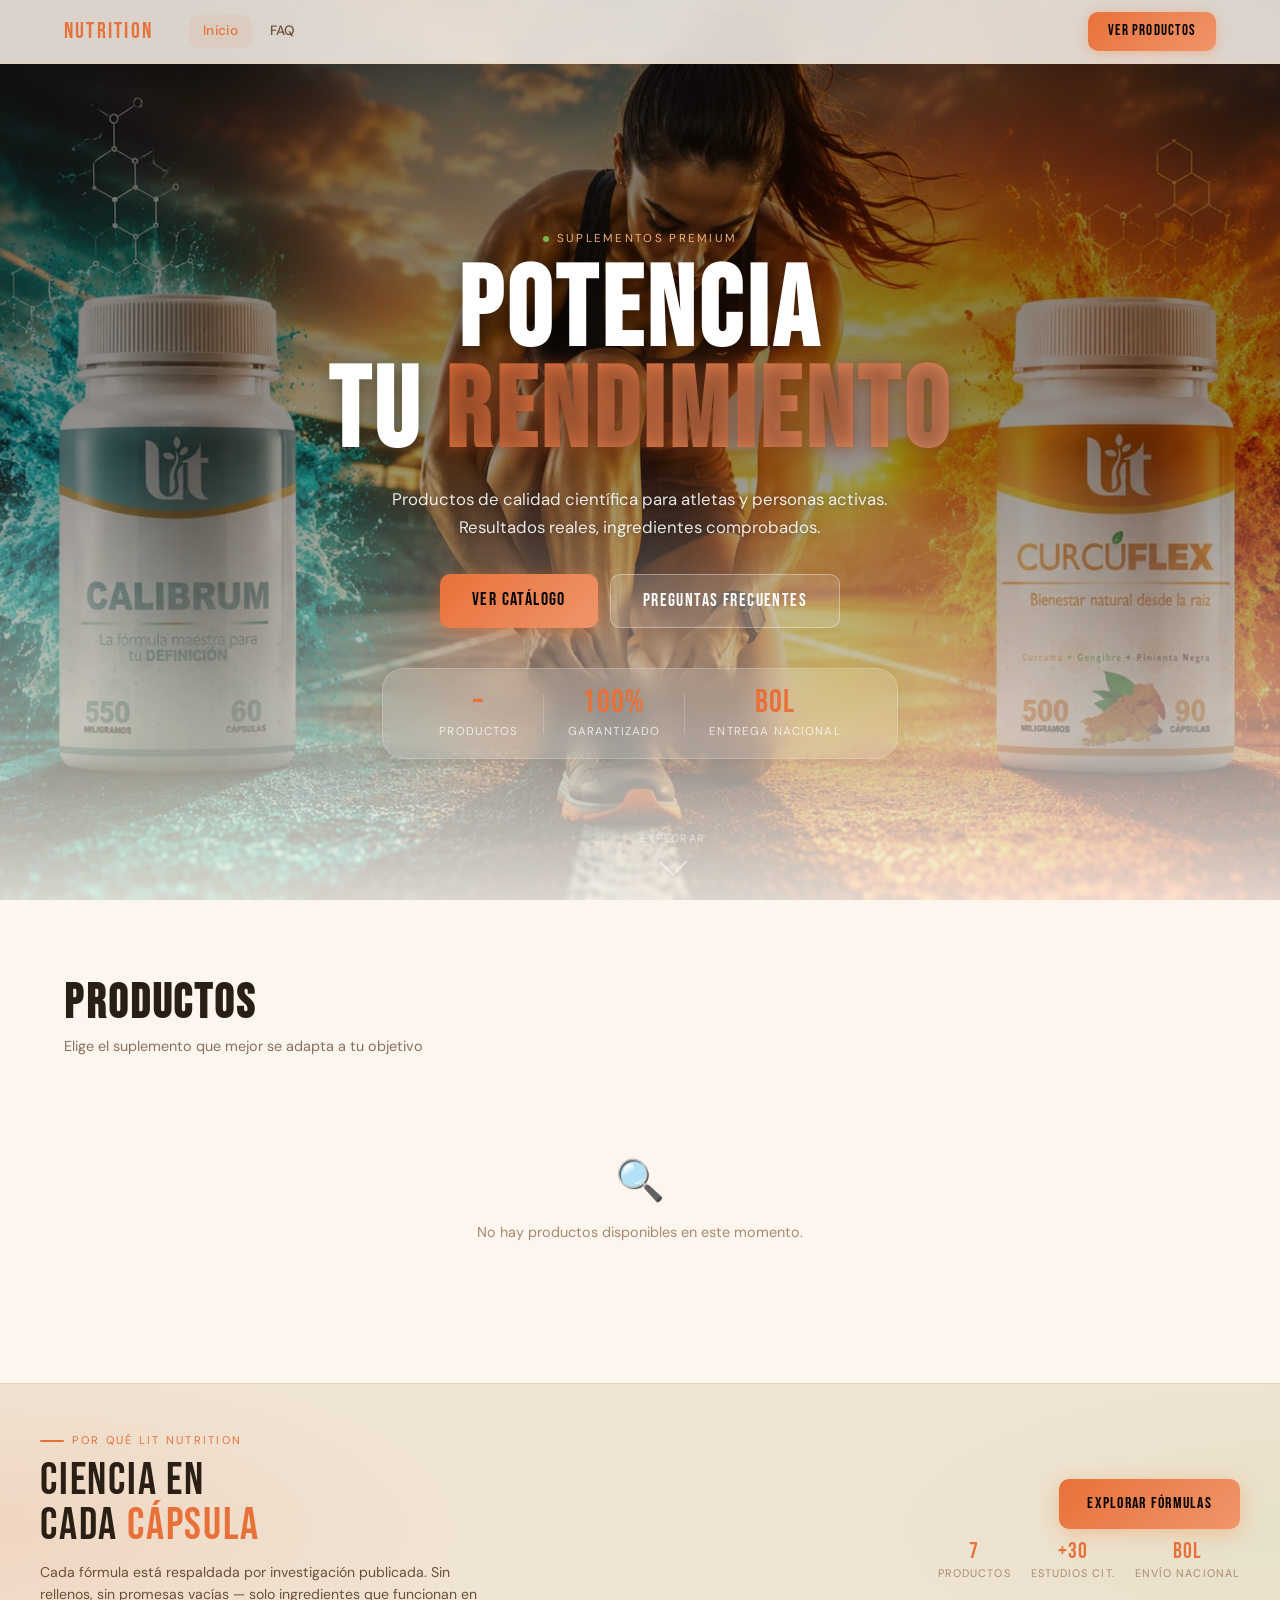
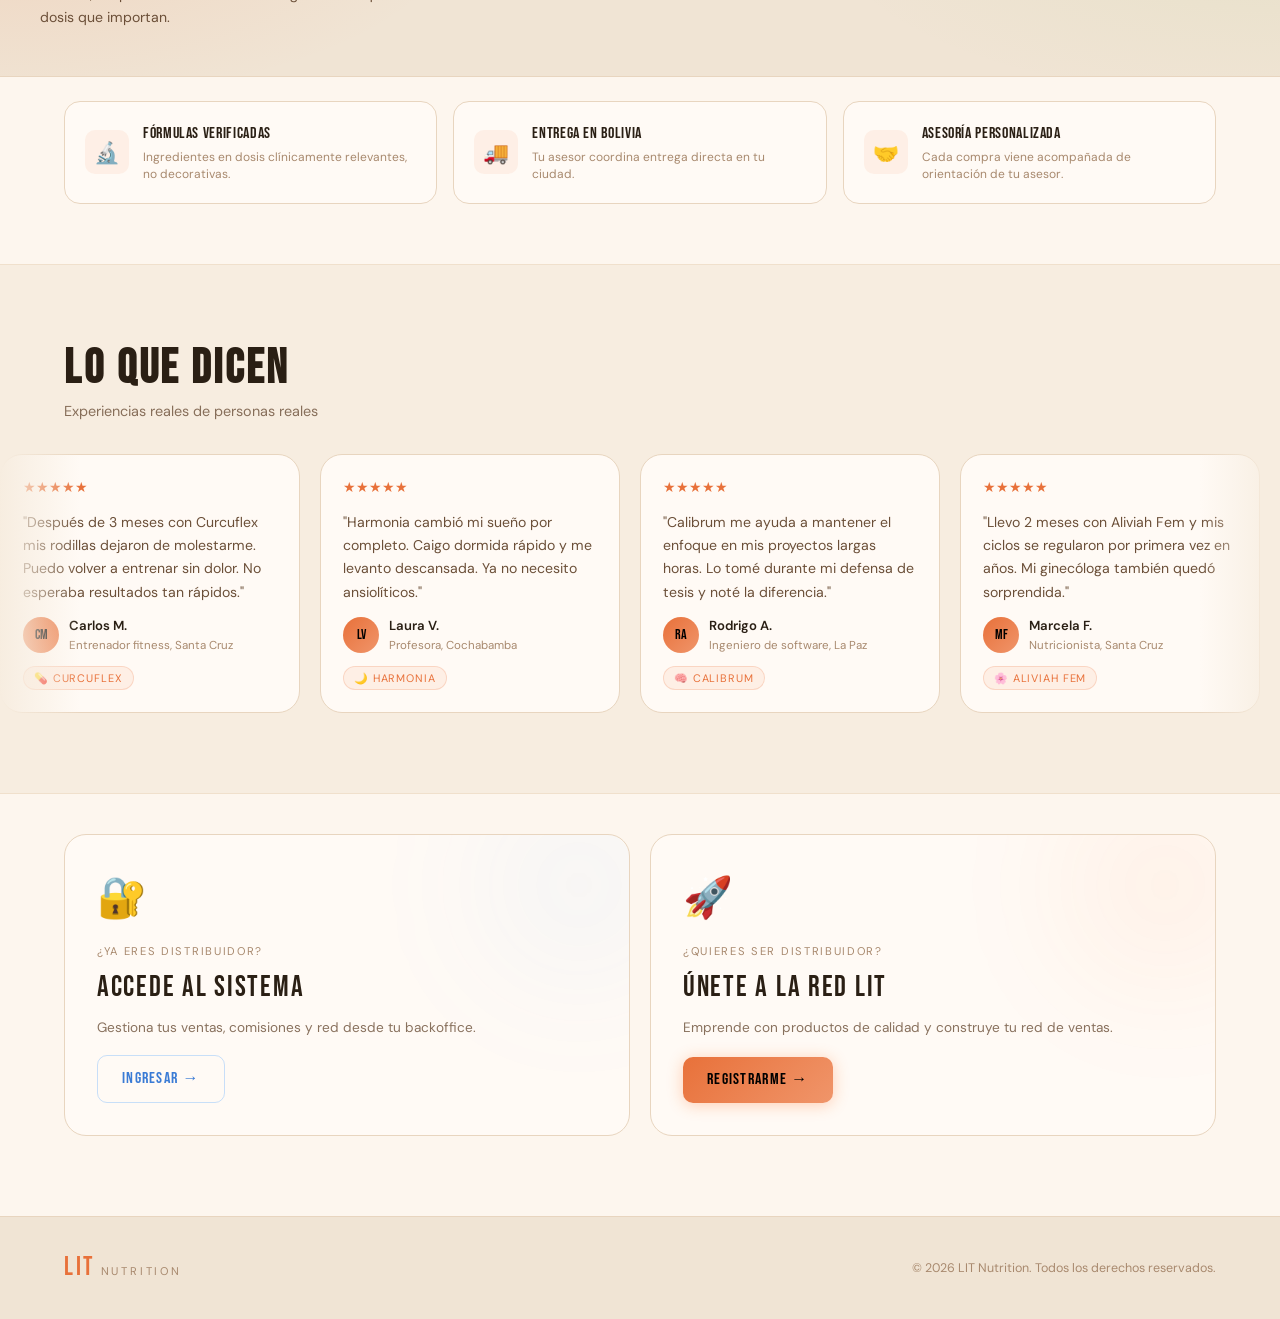
==== index.html @ a7db1b4f "update admin" ====
<!DOCTYPE html>
<html lang="es">
<head>
  <meta charset="UTF-8">
  <meta name="viewport" content="width=device-width, initial-scale=1.0">
  <meta name="description" content="Descubre los productos LIT Nutrition. Suplementos de alta calidad para potenciar tu rendimiento.">
  <title>LIT Nutrition: Tienda</title>
  <link rel="preconnect" href="https://fonts.googleapis.com">
  <link rel="preconnect" href="https://fonts.gstatic.com" crossorigin>
  <link href="https://fonts.googleapis.com/css2?family=Bebas+Neue&family=DM+Sans:wght@300;400;500;600;700&display=swap" rel="stylesheet">
  <link rel="stylesheet" href="css/style.css">
</head>
<body>

  <!-- ── Loader ── -->
  <div id="app-loader" class="app-loader">
    <div class="loader-logo">LIT</div>
    <div class="loader-bar"><div class="loader-fill"></div></div>
  </div>

  <!-- ── Header ── -->
  <header class="site-header" id="site-header">
    <div class="header-inner">

      <div class="header-brand">
        <img src="https://plan-5y4.pages.dev/public/icon/image/logo.png"
             alt="Nutrition" class="header-logo"
             onerror="this.style.display='none'">
        <span class="header-brand-name">NUTRITION</span>
      </div>

      <!-- Nav inter-página -->
      <nav class="header-nav" aria-label="Navegación principal">
        <a href="#" class="header-nav-link active" id="nav-inicio" data-view="home">Inicio</a>
        <a href="#" class="header-nav-link" id="nav-faq" data-view="faq">FAQ</a>
      </nav>

      <div class="seller-pill" id="seller-pill" style="display:none;">
        <span class="seller-pill-dot"></span>
        <span id="seller-pill-name">–</span>
        <span class="seller-pill-tag">tu asesor</span>
      </div>

      <a href="#catalogo" class="header-cta" id="header-cta">Ver productos</a>
    </div>
  </header>

  <!-- ══════════════════════════════════════
       HERO
       ══════════════════════════════════════ -->
  <section class="hero" id="hero">
    <div class="hero-bg">
      <div class="hero-glow hero-glow-1"></div>
      <div class="hero-glow hero-glow-2"></div>
      <div class="hero-grid"></div>
    </div>
    <div class="hero-inner">
      <div class="hero-copy">
        <div class="hero-eyebrow">
          <span class="eyebrow-dot"></span>
          Suplementos Premium
        </div>
        <h1 class="hero-title">
          POTENCIA<br>
          TU <span class="gradient-text">RENDIMIENTO</span>
        </h1>
        <p class="hero-sub">
          Productos de calidad científica para atletas y personas activas.
          Resultados reales, ingredientes comprobados.
        </p>
        <div class="hero-actions">
          <a href="#catalogo" class="btn-hero-primary">Ver catálogo</a>
          <a href="#" class="btn-hero-secondary" id="hero-faq-link" data-view="faq">Preguntas frecuentes</a>
        </div>
      </div>

      <div class="hero-stats">
        <div class="hero-stat">
          <div class="hero-stat-val" id="stat-products">–</div>
          <div class="hero-stat-label">Productos</div>
        </div>
        <div class="hero-stat-divider"></div>
        <div class="hero-stat">
          <div class="hero-stat-val">100%</div>
          <div class="hero-stat-label">Garantizado</div>
        </div>
        <div class="hero-stat-divider"></div>
        <div class="hero-stat">
          <div class="hero-stat-val">BOL</div>
          <div class="hero-stat-label">Entrega nacional</div>
        </div>
      </div>
    </div>

    <div class="hero-scroll-hint">
      <span>Explorar</span>
      <div class="scroll-arrow"></div>
    </div>
  </section>

  <!-- ══════════════════════════════════════
       CATÁLOGO
       ══════════════════════════════════════ -->
  <section class="catalog-section" id="catalogo">
    <div class="section-inner">
      <div class="section-header">
        <div>
          <h2 class="section-title">Productos</h2>
          <p class="section-sub">Elige el suplemento que mejor se adapta a tu objetivo</p>
        </div>
      </div>
      <div id="products-carousel-wrap">
        <!-- Skeleton mientras carga -->
        <div style="display:flex;gap:20px;overflow:hidden;">
          <div class="skeleton-card"></div>
          <div class="skeleton-card"></div>
          <div class="skeleton-card"></div>
        </div>
      </div>
    </div>
  </section>

  <!-- ══════════════════════════════════════
       BANNER PUBLICITARIO PRINCIPAL
       ══════════════════════════════════════ -->
  <section class="ad-banner-section">
    <div class="ad-banner-full">
      <div class="ad-banner-full-glow"></div>
      <div class="ad-banner-full-inner">
        <div class="ad-banner-copy">
          <div class="ad-banner-eyebrow">Por qué LIT Nutrition</div>
          <div class="ad-banner-headline">
            CIENCIA EN<br>
            CADA <span class="hl-accent">CÁPSULA</span>
          </div>
          <p class="ad-banner-sub">
            Cada fórmula está respaldada por investigación publicada.
            Sin rellenos, sin promesas vacías — solo ingredientes que funcionan
            en dosis que importan.
          </p>
        </div>
        <div class="ad-banner-cta">
          <a href="#catalogo" class="ad-banner-btn-primary">Explorar fórmulas</a>
          <div class="ad-banner-stats">
            <div class="ad-banner-stat">
              <div class="ad-banner-stat-val">7</div>
              <div class="ad-banner-stat-label">Productos</div>
            </div>
            <div class="ad-banner-stat">
              <div class="ad-banner-stat-val">+30</div>
              <div class="ad-banner-stat-label">Estudios cit.</div>
            </div>
            <div class="ad-banner-stat">
              <div class="ad-banner-stat-val">BOL</div>
              <div class="ad-banner-stat-label">Envío nacional</div>
            </div>
          </div>
        </div>
      </div>
    </div>

    <!-- Mini banners de diferenciadores -->
    <div class="ad-mini-banners">
      <div class="ad-mini-banner">
        <div class="ad-mini-banner-icon">🔬</div>
        <div>
          <div class="ad-mini-banner-title">Fórmulas verificadas</div>
          <div class="ad-mini-banner-desc">Ingredientes en dosis clínicamente relevantes, no decorativas.</div>
        </div>
      </div>
      <div class="ad-mini-banner">
        <div class="ad-mini-banner-icon">🚚</div>
        <div>
          <div class="ad-mini-banner-title">Entrega en Bolivia</div>
          <div class="ad-mini-banner-desc">Tu asesor coordina entrega directa en tu ciudad.</div>
        </div>
      </div>
      <div class="ad-mini-banner">
        <div class="ad-mini-banner-icon">🤝</div>
        <div>
          <div class="ad-mini-banner-title">Asesoría personalizada</div>
          <div class="ad-mini-banner-desc">Cada compra viene acompañada de orientación de tu asesor.</div>
        </div>
      </div>
    </div>
  </section>

  <!-- ══════════════════════════════════════
       TESTIMONIOS
       ══════════════════════════════════════ -->
  <section class="testimonials-section">
    <div class="section-inner">
      <div class="section-header">
        <div>
          <h2 class="section-title">Lo que dicen</h2>
          <p class="section-sub">Experiencias reales de personas reales</p>
        </div>
      </div>
    </div>

    <div class="testimonials-track-wrap">
      <!-- Doble el contenido para el loop infinito CSS -->
      <div class="testimonials-track" id="testimonials-track">

        <!-- Set 1 -->
        <div class="testimonial-card">
          <div class="testimonial-stars">★★★★★</div>
          <p class="testimonial-text">"Después de 3 meses con Curcuflex mis rodillas dejaron de molestarme. Puedo volver a entrenar sin dolor. No esperaba resultados tan rápidos."</p>
          <div class="testimonial-author">
            <div class="testimonial-avatar">CM</div>
            <div>
              <div class="testimonial-name">Carlos M.</div>
              <div class="testimonial-role">Entrenador fitness, Santa Cruz</div>
            </div>
          </div>
          <div class="testimonial-product-tag">💊 Curcuflex</div>
        </div>

        <div class="testimonial-card">
          <div class="testimonial-stars">★★★★★</div>
          <p class="testimonial-text">"Harmonia cambió mi sueño por completo. Caigo dormida rápido y me levanto descansada. Ya no necesito ansiolíticos."</p>
          <div class="testimonial-author">
            <div class="testimonial-avatar">LV</div>
            <div>
              <div class="testimonial-name">Laura V.</div>
              <div class="testimonial-role">Profesora, Cochabamba</div>
            </div>
          </div>
          <div class="testimonial-product-tag">🌙 Harmonia</div>
        </div>

        <div class="testimonial-card">
          <div class="testimonial-stars">★★★★★</div>
          <p class="testimonial-text">"Calibrum me ayuda a mantener el enfoque en mis proyectos largas horas. Lo tomé durante mi defensa de tesis y noté la diferencia."</p>
          <div class="testimonial-author">
            <div class="testimonial-avatar">RA</div>
            <div>
              <div class="testimonial-name">Rodrigo A.</div>
              <div class="testimonial-role">Ingeniero de software, La Paz</div>
            </div>
          </div>
          <div class="testimonial-product-tag">🧠 Calibrum</div>
        </div>

        <div class="testimonial-card">
          <div class="testimonial-stars">★★★★★</div>
          <p class="testimonial-text">"Llevo 2 meses con Aliviah Fem y mis ciclos se regularon por primera vez en años. Mi ginecóloga también quedó sorprendida."</p>
          <div class="testimonial-author">
            <div class="testimonial-avatar">MF</div>
            <div>
              <div class="testimonial-name">Marcela F.</div>
              <div class="testimonial-role">Nutricionista, Santa Cruz</div>
            </div>
          </div>
          <div class="testimonial-product-tag">🌸 Aliviah Fem</div>
        </div>

        <div class="testimonial-card">
          <div class="testimonial-stars">★★★★★</div>
          <p class="testimonial-text">"Osteofort me lo recomendó mi traumatólogo como complemento. Mis densitometrías mejoraron después del primer ciclo anual."</p>
          <div class="testimonial-author">
            <div class="testimonial-avatar">PG</div>
            <div>
              <div class="testimonial-name">Patricia G.</div>
              <div class="testimonial-role">Administradora, Oruro</div>
            </div>
          </div>
          <div class="testimonial-product-tag">🦴 Osteofort</div>
        </div>

        <div class="testimonial-card">
          <div class="testimonial-stars">★★★★★</div>
          <p class="testimonial-text">"Colagen Premium en polvo con el desayuno. Mi piel mejoró visiblemente en 6 semanas. Mi esposo lo notó antes que yo."</p>
          <div class="testimonial-author">
            <div class="testimonial-avatar">SB</div>
            <div>
              <div class="testimonial-name">Sandra B.</div>
              <div class="testimonial-role">Diseñadora, Tarija</div>
            </div>
          </div>
          <div class="testimonial-product-tag">✨ Colagen Premium</div>
        </div>

        <!-- Set 2 — copia exacta para el scroll infinito -->
        <div class="testimonial-card">
          <div class="testimonial-stars">★★★★★</div>
          <p class="testimonial-text">"Después de 3 meses con Curcuflex mis rodillas dejaron de molestarme. Puedo volver a entrenar sin dolor. No esperaba resultados tan rápidos."</p>
          <div class="testimonial-author">
            <div class="testimonial-avatar">CM</div>
            <div>
              <div class="testimonial-name">Carlos M.</div>
              <div class="testimonial-role">Entrenador fitness, Santa Cruz</div>
            </div>
          </div>
          <div class="testimonial-product-tag">💊 Curcuflex</div>
        </div>

        <div class="testimonial-card">
          <div class="testimonial-stars">★★★★★</div>
          <p class="testimonial-text">"Harmonia cambió mi sueño por completo. Caigo dormida rápido y me levanto descansada. Ya no necesito ansiolíticos."</p>
          <div class="testimonial-author">
            <div class="testimonial-avatar">LV</div>
            <div>
              <div class="testimonial-name">Laura V.</div>
              <div class="testimonial-role">Profesora, Cochabamba</div>
            </div>
          </div>
          <div class="testimonial-product-tag">🌙 Harmonia</div>
        </div>

        <div class="testimonial-card">
          <div class="testimonial-stars">★★★★★</div>
          <p class="testimonial-text">"Calibrum me ayuda a mantener el enfoque en mis proyectos largas horas. Lo tomé durante mi defensa de tesis y noté la diferencia."</p>
          <div class="testimonial-author">
            <div class="testimonial-avatar">RA</div>
            <div>
              <div class="testimonial-name">Rodrigo A.</div>
              <div class="testimonial-role">Ingeniero de software, La Paz</div>
            </div>
          </div>
          <div class="testimonial-product-tag">🧠 Calibrum</div>
        </div>

        <div class="testimonial-card">
          <div class="testimonial-stars">★★★★★</div>
          <p class="testimonial-text">"Llevo 2 meses con Aliviah Fem y mis ciclos se regularon por primera vez en años. Mi ginecóloga también quedó sorprendida."</p>
          <div class="testimonial-author">
            <div class="testimonial-avatar">MF</div>
            <div>
              <div class="testimonial-name">Marcela F.</div>
              <div class="testimonial-role">Nutricionista, Santa Cruz</div>
            </div>
          </div>
          <div class="testimonial-product-tag">🌸 Aliviah Fem</div>
        </div>

        <div class="testimonial-card">
          <div class="testimonial-stars">★★★★★</div>
          <p class="testimonial-text">"Osteofort me lo recomendó mi traumatólogo como complemento. Mis densitometrías mejoraron después del primer ciclo anual."</p>
          <div class="testimonial-author">
            <div class="testimonial-avatar">PG</div>
            <div>
              <div class="testimonial-name">Patricia G.</div>
              <div class="testimonial-role">Administradora, Oruro</div>
            </div>
          </div>
          <div class="testimonial-product-tag">🦴 Osteofort</div>
        </div>

        <div class="testimonial-card">
          <div class="testimonial-stars">★★★★★</div>
          <p class="testimonial-text">"Colagen Premium en polvo con el desayuno. Mi piel mejoró visiblemente en 6 semanas. Mi esposo lo notó antes que yo."</p>
          <div class="testimonial-author">
            <div class="testimonial-avatar">SB</div>
            <div>
              <div class="testimonial-name">Sandra B.</div>
              <div class="testimonial-role">Diseñadora, Tarija</div>
            </div>
          </div>
          <div class="testimonial-product-tag">✨ Colagen Premium</div>
        </div>

      </div><!-- /testimonials-track -->
    </div>
  </section>

  <!-- ══════════════════════════════════════
       CTA BANNERS (Login / Registro)
       ══════════════════════════════════════ -->
  <section class="banners-section">
    <div class="section-inner banners-grid">

      <div class="banner-card banner-login">
        <div class="banner-glow"></div>
        <div class="banner-icon">🔐</div>
        <div class="banner-body">
          <div class="banner-label">¿Ya eres distribuidor?</div>
          <div class="banner-title">Accede al sistema</div>
          <p class="banner-desc">Gestiona tus ventas, comisiones y red desde tu backoffice.</p>
        </div>
        <a href="#" target="_blank" rel="noopener"
           class="banner-btn banner-btn-secondary" id="btn-login">
          Ingresar →
        </a>
      </div>

      <div class="banner-card banner-register">
        <div class="banner-glow"></div>
        <div class="banner-icon">🚀</div>
        <div class="banner-body">
          <div class="banner-label">¿Quieres ser distribuidor?</div>
          <div class="banner-title">Únete a la red LIT</div>
          <p class="banner-desc">Emprende con productos de calidad y construye tu red de ventas.</p>
        </div>
        <a href="#" target="_blank" rel="noopener"
           class="banner-btn banner-btn-primary" id="btn-register">
          Registrarme →
        </a>
      </div>

    </div>
  </section>

  <!-- ══════════════════════════════════════
       SECCIÓN FAQ (SPA — oculta por defecto)
       ══════════════════════════════════════ -->
  <div id="view-faq" style="display:none;">

    <!-- Hero FAQ -->
    <section class="faq-hero">
      <div class="faq-hero-inner">
        <div class="faq-hero-eyebrow">
          <span class="eyebrow-dot"></span>
          Centro de ayuda
        </div>
        <h1 class="faq-hero-title">PREGUNTAS<br><span class="gradient-text">FRECUENTES</span></h1>
        <p class="faq-hero-sub">
          Todo lo que necesitas saber sobre nuestros productos, cómo hacer tu pedido
          y cómo unirte a la red de distribuidores LIT Nutrition.
        </p>
        <div class="faq-search-wrap">
          <div class="faq-search-icon">
            <svg width="18" height="18" viewBox="0 0 24 24" fill="none" stroke="currentColor" stroke-width="2">
              <circle cx="11" cy="11" r="8"/><line x1="21" y1="21" x2="16.65" y2="16.65"/>
            </svg>
          </div>
          <input type="search" id="faq-search" placeholder="Buscar pregunta..."
            autocomplete="off" aria-label="Buscar en las preguntas frecuentes">
        </div>
      </div>
    </section>

    <!-- Lista FAQ -->
    <section class="faq-section">
      <div class="faq-inner">
        <div id="faq-list">
          <div class="faq-item-skeleton"><div class="faq-skel-line" style="width:72%;height:13px;"></div></div>
          <div class="faq-item-skeleton"><div class="faq-skel-line" style="width:85%;height:13px;"></div></div>
          <div class="faq-item-skeleton"><div class="faq-skel-line" style="width:60%;height:13px;"></div></div>
          <div class="faq-item-skeleton"><div class="faq-skel-line" style="width:78%;height:13px;"></div></div>
        </div>
      </div>
    </section>

    <!-- CTA contacto -->
    <section class="faq-contact-section">
      <div class="faq-contact-inner">
        <div class="faq-contact-title">¿No encontraste tu respuesta?</div>
        <p class="faq-contact-sub" id="faq-contact-sub">
          Escríbenos directamente y con gusto te ayudamos a resolver cualquier duda.
        </p>
        <a href="#" class="faq-contact-wa" id="faq-wa-btn" target="_blank" rel="noopener">
          <svg width="18" height="18" viewBox="0 0 24 24" fill="currentColor">
            <path d="M17.472 14.382c-.297-.149-1.758-.867-2.03-.967-.273-.099-.471-.148-.67.15-.197.297-.767.966-.94 1.164-.173.199-.347.223-.644.075-.297-.15-1.255-.463-2.39-1.475-.883-.788-1.48-1.761-1.653-2.059-.173-.297-.018-.458.13-.606.134-.133.298-.347.446-.52.149-.174.198-.298.298-.497.099-.198.05-.371-.025-.52-.075-.149-.669-1.612-.916-2.207-.242-.579-.487-.5-.669-.51-.173-.008-.371-.01-.57-.01-.198 0-.52.074-.792.372-.272.297-1.04 1.016-1.04 2.479 0 1.462 1.065 2.875 1.213 3.074.149.198 2.096 3.2 5.077 4.487.709.306 1.262.489 1.694.625.712.227 1.36.195 1.871.118.571-.085 1.758-.719 2.006-1.413.248-.694.248-1.289.173-1.413-.074-.124-.272-.198-.57-.347m-5.421 7.403h-.004a9.87 9.87 0 01-5.031-1.378l-.361-.214-3.741.982.998-3.648-.235-.374a9.86 9.86 0 01-1.51-5.26c.001-5.45 4.436-9.884 9.888-9.884 2.64 0 5.122 1.03 6.988 2.898a9.825 9.825 0 012.893 6.994c-.003 5.45-4.437 9.884-9.885 9.884m8.413-18.297A11.815 11.815 0 0012.05 0C5.495 0 .16 5.335.157 11.892c0 2.096.547 4.142 1.588 5.945L.057 24l6.305-1.654a11.882 11.882 0 005.683 1.448h.005c6.554 0 11.89-5.335 11.893-11.893a11.821 11.821 0 00-3.48-8.413z"/>
          </svg>
          Consultar por WhatsApp
        </a>

        <!-- Seller card (si hay invite) -->
        <div class="seller-card" id="seller-card" style="display:none;">
          <div class="seller-avatar" id="seller-avatar">?</div>
          <div class="seller-info">
            <div class="seller-label">Tu asesor LIT</div>
            <div class="seller-name" id="seller-name">–</div>
            <div class="seller-code" id="seller-code">–</div>
          </div>
          <a class="seller-wa-btn" id="seller-wa-btn" href="#" target="_blank" rel="noopener">
            <svg width="16" height="16" viewBox="0 0 24 24" fill="currentColor">
              <path d="M17.472 14.382c-.297-.149-1.758-.867-2.03-.967-.273-.099-.471-.148-.67.15-.197.297-.767.966-.94 1.164-.173.199-.347.223-.644.075-.297-.15-1.255-.463-2.39-1.475-.883-.788-1.48-1.761-1.653-2.059-.173-.297-.018-.458.13-.606.134-.133.298-.347.446-.52.149-.174.198-.298.298-.497.099-.198.05-.371-.025-.52-.075-.149-.669-1.612-.916-2.207-.242-.579-.487-.5-.669-.51-.173-.008-.371-.01-.57-.01-.198 0-.52.074-.792.372-.272.297-1.04 1.016-1.04 2.479 0 1.462 1.065 2.875 1.213 3.074.149.198 2.096 3.2 5.077 4.487.709.306 1.262.489 1.694.625.712.227 1.36.195 1.871.118.571-.085 1.758-.719 2.006-1.413.248-.694.248-1.289.173-1.413-.074-.124-.272-.198-.57-.347m-5.421 7.403h-.004a9.87 9.87 0 01-5.031-1.378l-.361-.214-3.741.982.998-3.648-.235-.374a9.86 9.86 0 01-1.51-5.26c.001-5.45 4.436-9.884 9.888-9.884 2.64 0 5.122 1.03 6.988 2.898a9.825 9.825 0 012.893 6.994c-.003 5.45-4.437 9.884-9.885 9.884m8.413-18.297A11.815 11.815 0 0012.05 0C5.495 0 .16 5.335.157 11.892c0 2.096.547 4.142 1.588 5.945L.057 24l6.305-1.654a11.882 11.882 0 005.683 1.448h.005c6.554 0 11.89-5.335 11.893-11.893a11.821 11.821 0 00-3.48-8.413z"/>
            </svg>
            Contactar
          </a>
        </div>

        <p class="faq-no-seller-note" id="faq-no-seller-note" style="display:none;">
          No tienes un asesor asignado. Puedes ver el catálogo
          <a href="#" id="faq-back-catalog" style="color:var(--accent);">desde aquí</a>.
        </p>
      </div>
    </section>

  </div><!-- /#view-faq -->

  <!-- ══════════════════════════════════════
       FOOTER
       ══════════════════════════════════════ -->
  <footer class="site-footer">
    <div class="footer-inner">
      <div class="footer-brand">
        <span class="footer-logo">LIT</span>
        <span class="footer-brand-sub">NUTRITION</span>
      </div>
      <p class="footer-copy">© 2026 LIT Nutrition. Todos los derechos reservados.</p>
      <div class="footer-seller" id="footer-seller" style="display:none;">
        Tienda de <strong id="footer-seller-name">–</strong>
        · <span id="footer-seller-code" style="color:var(--accent);">–</span>
      </div>
    </div>
  </footer>

  <!-- ══════════════════════════════════════
       OVERLAY: Página de detalle (SPA)
       ══════════════════════════════════════ -->
  <div class="product-page" id="product-page">
    <div class="product-page-inner" id="product-page-content">
      <!-- Inyectado por product-page.js -->
    </div>
  </div>

  <!-- ══════════════════════════════════════
       MODAL DE COMPRA
       ══════════════════════════════════════ -->
  <div class="modal-overlay" id="buy-modal">
    <div class="modal-box">
      <button class="modal-close" id="buy-modal-close">✕</button>
      <div id="buy-modal-content"></div>
    </div>
  </div>

  <script type="module" src="js/main.js"></script>
  <!-- faq.html redirige aquí; este archivo ya no es necesario como página separada -->
</body>
</html>
---- css/style.css ----
/* LIT Nutrition — Landing Page
   css/style.css
*/

@import url('https://fonts.googleapis.com/css2?family=Bebas+Neue&family=DM+Sans:wght@300;400;500;600;700&display=swap');

/* ── Variables ─────────────────────────────────────────────────────────── */
:root {
  --bg:           #fdf6ee;
  --bg-2:         #f7ede0;
  --bg-3:         #f0e4d4;
  --bg-card:      #fffaf5;
  --bg-hover:     #fdeede;

  --border:       #e8d5bf;
  --border-lite:  #f0e0cc;

  --accent:       #e8713a;
  --accent-dim:   #c95e28;
  --accent-glow:  rgba(232,113,58,0.22);
  --accent-sub:   rgba(232,113,58,0.08);
  --lime:         #7ab648;
  --lime-sub:     rgba(122,182,72,0.10);
  --red:          #d94f4f;
  --blue:         #3a7bd5;

  --text:         #2a1f14;
  --text-2:       #6b4f38;
  --text-3:       #a8896e;

  --font-display: 'Bebas Neue', sans-serif;
  --font-body:    'DM Sans', sans-serif;

  --radius:       10px;
  --radius-lg:    16px;
  --radius-xl:    22px;
  --shadow:       0 8px 40px rgba(100,60,20,0.12);
  --shadow-card:  0 4px 24px rgba(100,60,20,0.08);

  --grad-accent:  linear-gradient(135deg, #e8713a 0%, #f0956a 100%);
  --grad-lime:    linear-gradient(135deg, #7ab648 0%, #5f9932 100%);
  --max-w:        1200px;
  --header-h:     64px;
}

/* ── Reset ─────────────────────────────────────────────────────────────── */
*, *::before, *::after { box-sizing: border-box; margin: 0; padding: 0; }
html { scroll-behavior: smooth; font-size: 16px; }
body {
  font-family: var(--font-body);
  background: var(--bg);
  color: var(--text);
  line-height: 1.5;
  -webkit-font-smoothing: antialiased;
  overflow-x: hidden;
}
a { color: inherit; text-decoration: none; }
img { display: block; max-width: 100%; }

/* ── App Loader ─────────────────────────────────────────────────────────── */
.app-loader {
  position: fixed;
  inset: 0;
  background: var(--bg-3);
  display: flex;
  flex-direction: column;
  align-items: center;
  justify-content: center;
  gap: 24px;
  z-index: 9999;
  transition: opacity 0.4s, visibility 0.4s;
}
.app-loader.hidden { opacity: 0; visibility: hidden; }
.loader-logo {
  font-family: var(--font-display);
  font-size: 4rem;
  letter-spacing: 0.2em;
  color: var(--accent);
}
.loader-bar {
  width: 160px;
  height: 3px;
  background: var(--border);
  border-radius: 2px;
  overflow: hidden;
}
.loader-fill {
  height: 100%;
  background: var(--grad-accent);
  border-radius: 2px;
  animation: loaderProgress 1.2s ease forwards;
}
@keyframes loaderProgress {
  from { width: 0; }
  to   { width: 100%; }
}

/* ── Header ─────────────────────────────────────────────────────────────── */
.site-header {
  position: fixed;
  top: 0; left: 0; right: 0;
  z-index: 100;
  height: var(--header-h);
  background: rgba(253,246,238,0.85);
  border-bottom: 1px solid var(--border);
  backdrop-filter: blur(16px);
  -webkit-backdrop-filter: blur(16px);
  transition: background 0.3s;
}
.site-header.scrolled {
  background: rgba(253,246,238,0.97);
}
.header-inner {
  max-width: var(--max-w);
  margin: 0 auto;
  padding: 0 24px;
  height: 100%;
  display: flex;
  align-items: center;
  justify-content: space-between;
  gap: 16px;
}
.header-brand {
  display: flex;
  align-items: center;
  gap: 10px;
  flex-shrink: 0;
}
.header-logo {
  width: 64px;
  height: 64px;
}
.header-brand-name {
  font-family: var(--font-display);
  font-size: 1.4rem;
  letter-spacing: 0.1em;
  color: var(--accent);
}
.header-brand-name span {
  color: var(--text);
  font-size: 1rem;
  letter-spacing: 0.2em;
}

/* Seller pill */
.seller-pill {
  display: flex;
  align-items: center;
  gap: 7px;
  background: var(--bg-card);
  border: 1px solid var(--border);
  border-radius: 20px;
  padding: 5px 14px 5px 10px;
  font-size: 0.8rem;
  flex-shrink: 0;
}
.seller-pill-dot {
  width: 7px; height: 7px;
  border-radius: 50%;
  background: var(--lime);
  flex-shrink: 0;
  box-shadow: 0 0 6px var(--lime);
  animation: pulse-dot 2s ease infinite;
}
@keyframes pulse-dot {
  0%, 100% { opacity: 1; }
  50%       { opacity: 0.4; }
}
.seller-pill-tag {
  color: var(--text-3);
  font-size: 0.72rem;
}

.header-cta {
  background: var(--grad-accent);
  color: #000;
  font-family: var(--font-display);
  font-size: 0.95rem;
  letter-spacing: 0.08em;
  padding: 8px 20px;
  border-radius: var(--radius);
  transition: opacity 0.15s, transform 0.15s;
  flex-shrink: 0;
  box-shadow: 0 2px 12px rgba(255,107,26,0.3);
}
.header-cta:hover { opacity: 0.9; transform: translateY(-1px); }

/* ── Hero ───────────────────────────────────────────────────────────────── */
.hero {
  min-height: 100vh;
  padding-top: var(--header-h);
  position: relative;
  display: flex;
  flex-direction: column;
  align-items: center;
  justify-content: center;
  overflow: hidden;
}

.hero-bg {
  position: absolute;
  inset: 0;
  pointer-events: none;
}
.hero-glow {
  position: absolute;
  border-radius: 50%;
  filter: blur(80px);
  opacity: 0.6;
}
.hero-glow-1 {
  width: 600px; height: 600px;
  top: -200px; right: -100px;
  background: radial-gradient(circle, rgba(255,107,26,0.18) 0%, transparent 70%);
}
.hero-glow-2 {
  width: 500px; height: 500px;
  bottom: -100px; left: -100px;
  background: radial-gradient(circle, rgba(197,241,53,0.10) 0%, transparent 70%);
}
.hero-grid {
  position: absolute;
  inset: 0;
  background-image:
    linear-gradient(rgba(255,107,26,0.03) 1px, transparent 1px),
    linear-gradient(90deg, rgba(255,107,26,0.03) 1px, transparent 1px);
  background-size: 60px 60px;
  mask-image: radial-gradient(ellipse 80% 80% at 50% 50%, black 0%, transparent 100%);
}

.hero-inner {
  position: relative;
  z-index: 1;
  max-width: var(--max-w);
  width: 100%;
  padding: 60px 24px 40px;
  display: flex;
  flex-direction: column;
  align-items: center;
  gap: 40px;
}

/* Seller card */
.seller-card {
  background: var(--bg-card);
  border: 1px solid var(--border);
  border-radius: var(--radius-xl);
  padding: 16px 20px;
  display: flex;
  align-items: center;
  gap: 16px;
  width: fit-content;
  max-width: 420px;
  box-shadow: var(--shadow-card);
  animation: fadeUp 0.5s ease 0.3s both;
}
.seller-avatar {
  width: 52px; height: 52px;
  border-radius: 50%;
  background: var(--grad-accent);
  display: flex;
  align-items: center;
  justify-content: center;
  font-family: var(--font-display);
  font-size: 1.4rem;
  color: #000;
  flex-shrink: 0;
}
.seller-info { flex: 1; min-width: 0; }
.seller-label { font-size: 0.68rem; text-transform: uppercase; letter-spacing: 0.12em; color: var(--text-3); margin-bottom: 2px; }
.seller-name  { font-family: var(--font-display); font-size: 1.1rem; color: var(--text); letter-spacing: 0.04em; white-space: nowrap; overflow: hidden; text-overflow: ellipsis; }
.seller-code  { font-size: 0.75rem; color: var(--accent); margin-top: 1px; }
.seller-wa-btn {
  display: flex;
  align-items: center;
  gap: 7px;
  background: #25d366;
  color: #fff;
  padding: 9px 16px;
  border-radius: var(--radius);
  font-size: 0.82rem;
  font-weight: 600;
  white-space: nowrap;
  transition: background 0.15s, transform 0.15s;
  flex-shrink: 0;
}
.seller-wa-btn:hover { background: #1fb059; transform: translateY(-1px); }

/* Hero copy */
.hero-copy {
  text-align: center;
  animation: fadeUp 0.5s ease 0.1s both;
}
.hero-eyebrow {
  display: inline-flex;
  align-items: center;
  gap: 8px;
  font-size: 0.72rem;
  letter-spacing: 0.2em;
  text-transform: uppercase;
  color: var(--accent);
  margin-bottom: 16px;
}
.eyebrow-dot {
  width: 6px; height: 6px;
  border-radius: 50%;
  background: var(--lime);
}
.hero-title {
  font-family: var(--font-display);
  font-size: clamp(3.5rem, 10vw, 7rem);
  line-height: 0.9;
  letter-spacing: 0.04em;
  color: var(--text);
  margin-bottom: 20px;
}
.gradient-text {
  background: var(--grad-accent);
  -webkit-background-clip: text;
  background-clip: text;
  color: transparent;
}
.hero-sub {
  font-size: clamp(0.9rem, 2vw, 1.05rem);
  color: var(--text-2);
  max-width: 500px;
  margin: 0 auto 32px;
  line-height: 1.7;
}
.hero-actions {
  display: flex;
  gap: 12px;
  justify-content: center;
  flex-wrap: wrap;
}
.btn-hero-primary {
  background: var(--grad-accent);
  color: #000;
  font-family: var(--font-display);
  font-size: 1.1rem;
  letter-spacing: 0.08em;
  padding: 13px 32px;
  border-radius: var(--radius);
  box-shadow: 0 4px 20px rgba(255,107,26,0.35);
  transition: transform 0.15s, box-shadow 0.15s;
}
.btn-hero-primary:hover { transform: translateY(-2px); box-shadow: 0 6px 28px rgba(255,107,26,0.45); }
.btn-hero-secondary {
  background: transparent;
  color: var(--text-2);
  font-family: var(--font-display);
  font-size: 1.1rem;
  letter-spacing: 0.08em;
  padding: 13px 32px;
  border-radius: var(--radius);
  border: 1px solid var(--border);
  transition: border-color 0.15s, color 0.15s;
}
.btn-hero-secondary:hover { border-color: var(--accent); color: var(--accent); }

/* Hero stats */
.hero-stats {
  display: flex;
  align-items: center;
  gap: 0;
  background: var(--bg-card);
  border: 1px solid var(--border);
  border-radius: var(--radius-xl);
  padding: 18px 32px;
  animation: fadeUp 0.5s ease 0.2s both;
  box-shadow: var(--shadow-card);
}
.hero-stat { text-align: center; padding: 0 24px; }
.hero-stat-val {
  font-family: var(--font-display);
  font-size: 2rem;
  color: var(--accent);
  letter-spacing: 0.04em;
  line-height: 1;
}
.hero-stat-label {
  font-size: 0.72rem;
  text-transform: uppercase;
  letter-spacing: 0.1em;
  color: var(--text-3);
  margin-top: 4px;
}
.hero-stat-divider {
  width: 1px;
  height: 40px;
  background: var(--border);
  flex-shrink: 0;
}

/* Scroll hint */
.hero-scroll-hint {
  position: absolute;
  bottom: 28px;
  left: 50%;
  transform: translateX(-50%);
  display: flex;
  flex-direction: column;
  align-items: center;
  gap: 6px;
  font-size: 0.68rem;
  letter-spacing: 0.15em;
  text-transform: uppercase;
  color: var(--text-3);
  animation: fadeUp 0.5s ease 0.6s both;
}
.scroll-arrow {
  width: 20px; height: 20px;
  border-right: 2px solid var(--text-3);
  border-bottom: 2px solid var(--text-3);
  transform: rotate(45deg);
  animation: scrollBounce 1.5s ease infinite;
}
@keyframes scrollBounce {
  0%, 100% { transform: rotate(45deg) translateY(0); }
  50%       { transform: rotate(45deg) translateY(4px); }
}

/* ── Catalog Section ────────────────────────────────────────────────────── */
.catalog-section {
  padding: 80px 0;
  background: var(--bg);
}
.section-inner {
  max-width: var(--max-w);
  margin: 0 auto;
  padding: 0 24px;
}
.section-header {
  display: flex;
  align-items: flex-start;
  justify-content: space-between;
  gap: 16px;
  margin-bottom: 32px;
  flex-wrap: wrap;
}
.section-title {
  font-family: var(--font-display);
  font-size: clamp(2rem, 5vw, 3rem);
  letter-spacing: 0.06em;
  color: var(--text);
  line-height: 1;
  margin-bottom: 8px;
}
.section-sub {
  color: var(--text-2);
  font-size: 0.9rem;
  max-width: 500px;
  opacity: 0.8;
}

/* ── CARRUSEL ───────────────────────────────────────────────────────────── */
#products-carousel-wrap {
  position: relative;
}

.carousel-track {
  display: flex;
  gap: 20px;
  overflow-x: auto;
  scroll-snap-type: x mandatory;
  scroll-behavior: smooth;
  -webkit-overflow-scrolling: touch;
  padding-bottom: 8px;
  /* Ocultar scrollbar */
  scrollbar-width: none;
  -ms-overflow-style: none;
}
.carousel-track::-webkit-scrollbar { display: none; }

.prod-card {
  flex: 0 0 300px;
  scroll-snap-align: start;
  background: var(--bg-card);
  border: 1px solid var(--border);
  border-radius: var(--radius-xl);
  overflow: hidden;
  display: flex;
  flex-direction: column;
  transition: border-color 0.2s, transform 0.2s, box-shadow 0.2s;
  cursor: pointer;
  animation: fadeUp 0.4s ease both;
}
.prod-card:hover {
  border-color: var(--accent);
  transform: translateY(-3px);
  box-shadow: 0 8px 32px rgba(255,107,26,0.14);
}

.prod-card-image {
  width: 100%;
  aspect-ratio: 3/4;
  object-fit: cover;
  background: var(--bg-3);
}
.prod-card-image-placeholder {
  width: 100%;
  aspect-ratio: 4/3;
  background: linear-gradient(135deg, var(--bg-3) 0%, var(--bg-2) 100%);
  display: flex;
  align-items: center;
  justify-content: center;
  font-size: 3.5rem;
}
.prod-card-body {
  padding: 18px;
  flex: 1;
  display: flex;
  flex-direction: column;
  gap: 8px;
}
.prod-card-name {
  font-family: var(--font-display);
  font-size: 1.2rem;
  letter-spacing: 0.04em;
  color: var(--text);
  line-height: 1.1;
}
.prod-card-tagline {
  font-size: 0.78rem;
  color: var(--text-3);
  line-height: 1.4;
  min-height: 1.1em;
}
.prod-card-price-row {
  display: flex;
  align-items: flex-end;
  justify-content: space-between;
  gap: 10px;
  margin-top: auto;
  padding-top: 8px;
}
.prod-card-price-label {
  font-size: 0.68rem;
  text-transform: uppercase;
  letter-spacing: 0.1em;
  color: var(--text-3);
  display: block;
  margin-bottom: 2px;
}
.prod-card-price {
  font-family: var(--font-display);
  font-size: 1.5rem;
  color: var(--accent);
  letter-spacing: 0.04em;
  line-height: 1;
}
.prod-buy-btn {
  flex-shrink: 0;
  background: var(--accent);
  color: #fff;
  border: none;
  border-radius: 8px;
  padding: 8px 16px;
  font-family: var(--font-body);
  font-size: 0.82rem;
  font-weight: 600;
  cursor: pointer;
  letter-spacing: 0.02em;
  transition: background 0.15s, transform 0.1s;
  white-space: nowrap;
}
.prod-buy-btn:hover  { background: #e05510; }
.prod-buy-btn:active { transform: scale(0.96); }

.prod-card-footer {
  padding: 12px 18px;
  border-top: 1px solid var(--border);
}
.prod-detail-btn {
  width: 100%;
  display: flex;
  align-items: center;
  justify-content: center;
  gap: 6px;
  background: transparent;
  color: var(--text-3);
  border: none;
  font-family: var(--font-body);
  font-size: 0.82rem;
  font-weight: 500;
  cursor: pointer;
  padding: 6px;
  border-radius: 6px;
  transition: color 0.15s, background 0.15s;
  letter-spacing: 0.02em;
}
.prod-detail-btn:hover { color: var(--accent); background: var(--accent-sub); }

/* Controles del carrusel */
.carousel-controls {
  display: flex;
  align-items: center;
  justify-content: center;
  gap: 20px;
  margin-top: 24px;
}
.carousel-btn {
  width: 40px; height: 40px;
  border-radius: 50%;
  background: var(--bg-card);
  border: 1px solid var(--border);
  color: var(--text-2);
  cursor: pointer;
  display: flex;
  align-items: center;
  justify-content: center;
  transition: border-color 0.15s, color 0.15s, background 0.15s;
  flex-shrink: 0;
}
.carousel-btn:hover { border-color: var(--accent); color: var(--accent); background: var(--accent-sub); }

.carousel-dots {
  display: flex;
  gap: 7px;
  align-items: center;
}
.carousel-dot {
  width: 7px; height: 7px;
  border-radius: 50%;
  background: var(--border);
  border: none;
  cursor: pointer;
  transition: background 0.15s, transform 0.15s;
  padding: 0;
}
.carousel-dot.active {
  background: var(--accent);
  transform: scale(1.3);
}

/* Skeleton */
.skeleton-card {
  flex: 0 0 300px;
  background: var(--bg-card);
  border: 1px solid var(--border);
  border-radius: var(--radius-xl);
  height: 340px;
  overflow: hidden;
  position: relative;
}
.skeleton-card::after {
  content: '';
  position: absolute;
  inset: 0;
  background: linear-gradient(90deg, transparent 0%, rgba(255,255,255,0.03) 50%, transparent 100%);
  animation: shimmer 1.5s ease infinite;
}

/* ── Banners section ────────────────────────────────────────────────────── */
.banners-section {
  padding: 40px 0 80px;
  background: var(--bg);
}
.banners-grid {
  display: grid;
  grid-template-columns: 1fr 1fr;
  gap: 20px;
}

.banner-card {
  border-radius: var(--radius-xl);
  border: 1px solid var(--border);
  padding: 32px;
  display: flex;
  flex-direction: column;
  gap: 16px;
  position: relative;
  overflow: hidden;
  transition: border-color 0.2s, transform 0.2s;
  background: var(--bg-card);
}
.banner-card:hover { transform: translateY(-2px); }
.banner-login:hover  { border-color: var(--blue); }
.banner-register:hover { border-color: var(--accent); }

.banner-glow {
  position: absolute;
  width: 300px; height: 300px;
  border-radius: 50%;
  top: -100px; right: -100px;
  filter: blur(60px);
  pointer-events: none;
  opacity: 0.5;
}
.banner-login .banner-glow    { background: radial-gradient(circle, rgba(74,158,255,0.15) 0%, transparent 70%); }
.banner-register .banner-glow { background: radial-gradient(circle, rgba(255,107,26,0.18) 0%, transparent 70%); }

.banner-icon { font-size: 2.5rem; }
.banner-body { flex: 1; }
.banner-label {
  font-size: 0.7rem;
  text-transform: uppercase;
  letter-spacing: 0.15em;
  color: var(--text-3);
  margin-bottom: 6px;
}
.banner-title {
  font-family: var(--font-display);
  font-size: 1.8rem;
  letter-spacing: 0.06em;
  color: var(--text);
  margin-bottom: 8px;
}
.banner-desc {
  font-size: 0.85rem;
  color: var(--text-2);
  line-height: 1.6;
  opacity: 0.8;
}
.banner-btn {
  display: inline-flex;
  align-items: center;
  padding: 11px 24px;
  border-radius: var(--radius);
  font-family: var(--font-display);
  font-size: 1rem;
  letter-spacing: 0.08em;
  transition: opacity 0.15s, transform 0.15s;
  width: fit-content;
}
.banner-btn:hover { opacity: 0.88; transform: translateY(-1px); }
.banner-btn-primary  { background: var(--grad-accent); color: #000; box-shadow: 0 2px 16px rgba(255,107,26,0.3); }
.banner-btn-secondary {
  background: transparent;
  color: var(--blue);
  border: 1px solid rgba(74,158,255,0.3);
}
.banner-btn-secondary:hover { border-color: var(--blue); background: rgba(74,158,255,0.06); }

/* ── Footer ─────────────────────────────────────────────────────────────── */
.site-footer {
  background: var(--bg-3);
  border-top: 1px solid var(--border);
  padding: 32px 0;
}
.footer-inner {
  max-width: var(--max-w);
  margin: 0 auto;
  padding: 0 24px;
  display: flex;
  align-items: center;
  justify-content: space-between;
  gap: 16px;
  flex-wrap: wrap;
}
.footer-brand {
  display: flex;
  align-items: baseline;
  gap: 6px;
}
.footer-logo {
  font-family: var(--font-display);
  font-size: 1.6rem;
  color: var(--accent);
  letter-spacing: 0.1em;
}
.footer-brand-sub {
  font-size: 0.7rem;
  letter-spacing: 0.25em;
  color: var(--text-3);
  text-transform: uppercase;
}
.footer-copy {
  font-size: 0.78rem;
  color: var(--text-3);
}
.footer-seller {
  font-size: 0.78rem;
  color: var(--text-3);
}

/* ── Modal de compra ─────────────────────────────────────────────────────── */
.modal-overlay {
  position: fixed;
  inset: 0;
  background: rgba(0,0,0,0.75);
  display: flex;
  align-items: center;
  justify-content: center;
  z-index: 600;
  opacity: 0;
  pointer-events: none;
  transition: opacity 0.2s;
  backdrop-filter: blur(6px);
  padding: 20px;
}
.modal-overlay.open { opacity: 1; pointer-events: all; }
.modal-box {
  background: var(--bg-card);
  border: 1px solid var(--border);
  border-radius: var(--radius-xl);
  width: 100%;
  max-width: 480px;
  max-height: 85vh;
  overflow-y: auto;
  padding: 28px;
  position: relative;
  animation: modalIn 0.2s ease;
  scrollbar-width: thin;
  scrollbar-color: var(--border) transparent;
}
@keyframes modalIn {
  from { transform: translateY(20px) scale(0.97); opacity: 0; }
  to   { transform: translateY(0) scale(1); opacity: 1; }
}
.modal-close {
  position: absolute;
  top: 16px; right: 16px;
  background: rgba(255,255,255,0.04);
  border: 1px solid var(--border);
  border-radius: 8px;
  color: var(--text-3);
  cursor: pointer;
  font-size: 1rem;
  padding: 5px 9px;
  line-height: 1;
  transition: all 0.15s;
}
.modal-close:hover { background: rgba(232,85,85,0.1); color: var(--red); }

/* Modal de compra — contenido */
.bm-product {
  display: flex;
  align-items: center;
  gap: 14px;
  margin-bottom: 16px;
}
.bm-product-img {
  width: 64px; height: 64px;
  object-fit: cover;
  border-radius: 10px;
  border: 1px solid var(--border);
  flex-shrink: 0;
}
.bm-product-icon {
  width: 64px; height: 64px;
  background: var(--bg-3);
  border-radius: 10px;
  display: flex;
  align-items: center;
  justify-content: center;
  font-size: 1.8rem;
  flex-shrink: 0;
}
.bm-product-info { flex: 1; }
.bm-product-name {
  font-family: var(--font-display);
  font-size: 1.05rem;
  color: var(--text);
  margin-bottom: 4px;
}
.bm-product-price {
  font-size: 1.15rem;
  font-weight: 700;
  color: var(--accent);
}
.bm-divider {
  border: none;
  border-top: 1px solid var(--border);
  margin: 0 0 16px;
}
.bm-label {
  font-size: 0.75rem;
  text-transform: uppercase;
  letter-spacing: 0.1em;
  color: var(--text-3);
  margin-bottom: 12px;
}
.bm-options { display: flex; flex-direction: column; gap: 10px; }
.bm-option {
  display: flex;
  align-items: center;
  gap: 12px;
  background: var(--bg-3);
  border: 1px solid var(--border);
  border-radius: 12px;
  padding: 14px;
  transition: border-color 0.15s;
}
.bm-option:hover { border-color: rgba(255,255,255,0.1); }
.bm-option--disabled { opacity: 0.5; }
.bm-option-icon {
  width: 42px; height: 42px;
  border-radius: 10px;
  display: flex;
  align-items: center;
  justify-content: center;
  flex-shrink: 0;
}
.bm-option-icon--wa  { background: rgba(37,211,102,0.15); color: #25d366; }
.bm-option-icon--qr  { background: rgba(255,255,255,0.07); color: var(--text); }
.bm-option-body { flex: 1; min-width: 0; }
.bm-option-title { font-size: 0.9rem; font-weight: 600; color: var(--text); margin-bottom: 2px; }
.bm-option-desc  { font-size: 0.75rem; color: var(--text-3); overflow: hidden; text-overflow: ellipsis; white-space: nowrap; }
.bm-option-btn {
  flex-shrink: 0;
  padding: 7px 14px;
  border-radius: 8px;
  font-size: 0.8rem;
  font-weight: 600;
  border: none;
  cursor: pointer;
  text-decoration: none;
  transition: background 0.15s;
  white-space: nowrap;
}
.bm-option-btn--wa { background: #25d366; color: #fff; }
.bm-option-btn--wa:hover { background: #1ebe58; }
.bm-option-btn--qr { background: rgba(255,255,255,0.06); color: var(--text); border: 1px solid var(--border); }
.bm-option-btn--qr:hover { background: rgba(255,255,255,0.1); }
.bm-option-btn--disabled { background: rgba(255,255,255,0.04); color: var(--text-3); cursor: not-allowed; }
.bm-qr-panel { margin-top: 14px; text-align: center; animation: fadeUp 0.2s ease; }
.bm-qr-img { border-radius: 12px; border: 1px solid var(--border); width: auto; height: auto; display: inline-block; }
.bm-qr-hint { font-size: 0.75rem; color: var(--text-3); margin-top: 8px; }

/* ── PÁGINA DE DETALLE DE PRODUCTO ────────────────────────────────────────── */
.product-page {
  position: fixed;
  inset: 0;
  z-index: 400;
  background: var(--bg);
  overflow-y: auto;
  transform: translateX(100%);
  transition: transform 0.35s cubic-bezier(0.4, 0, 0.2, 1);
  scrollbar-width: thin;
  scrollbar-color: var(--border) transparent;
}
.product-page.open {
  transform: translateX(0);
}

.product-page-inner {
  max-width: 780px;
  margin: 0 auto;
  padding: 0 0 80px;
}

/* Topbar de navegación en la página de detalle */
.pd-topbar {
  position: sticky;
  top: 0;
  z-index: 10;
  background: rgba(253,246,238,0.92);
  backdrop-filter: blur(12px);
  -webkit-backdrop-filter: blur(12px);
  border-bottom: 1px solid var(--border);
  padding: 12px 24px;
  display: flex;
  align-items: center;
  justify-content: space-between;
  gap: 16px;
}
.pd-back-btn {
  display: flex;
  align-items: center;
  gap: 7px;
  background: none;
  border: none;
  color: var(--text-2);
  font-family: var(--font-body);
  font-size: 0.88rem;
  font-weight: 500;
  cursor: pointer;
  padding: 6px 10px;
  border-radius: 8px;
  transition: color 0.15s, background 0.15s;
}
.pd-back-btn:hover { color: var(--accent); background: var(--accent-sub); }

.pd-seller-mini {
  display: flex;
  align-items: center;
  gap: 7px;
  font-size: 0.78rem;
  color: var(--text-3);
}
.pd-seller-dot {
  width: 6px; height: 6px;
  border-radius: 50%;
  background: var(--lime);
  box-shadow: 0 0 5px var(--lime);
  animation: pulse-dot 2s ease infinite;
}

/* Hero del detalle */
.pd-hero {
  display: grid;
  grid-template-columns: 1fr 1fr;
  min-height: 420px;
}
.pd-hero-image-wrap {
  position: relative;
  overflow: hidden;
}
.pd-hero-image {
  width: 100%;
  height: 100%;
  object-fit: cover;
  display: block;
}
.pd-hero-image-placeholder {
  width: 100%;
  height: 100%;
  min-height: 320px;
  background: linear-gradient(135deg, var(--bg-3) 0%, var(--bg-2) 100%);
  display: flex;
  align-items: center;
  justify-content: center;
  font-size: 5rem;
}
.pd-hero-image-overlay {
  position: absolute;
  inset: 0;
  background: linear-gradient(to right, transparent 60%, var(--bg) 100%);
}

.pd-hero-content {
  padding: 40px 32px 40px 28px;
  display: flex;
  flex-direction: column;
  justify-content: center;
  gap: 14px;
  background: var(--bg);
}
.pd-tagline {
  font-size: 0.78rem;
  text-transform: uppercase;
  letter-spacing: 0.15em;
  color: var(--accent);
}
.pd-name {
  font-family: var(--font-display);
  font-size: clamp(2rem, 4vw, 2.8rem);
  letter-spacing: 0.04em;
  color: var(--text);
  line-height: 1;
}
.pd-meta-row {
  display: flex;
  gap: 8px;
  flex-wrap: wrap;
}
.pd-meta-chip {
  font-size: 0.75rem;
  background: var(--bg-3);
  border: 1px solid var(--border);
  border-radius: 20px;
  padding: 4px 12px;
  color: var(--text-2);
}
.pd-price-row {
  display: flex;
  align-items: flex-end;
  justify-content: space-between;
  gap: 12px;
  padding-top: 4px;
  border-top: 1px solid var(--border);
}
.pd-price-label {
  font-size: 0.68rem;
  text-transform: uppercase;
  letter-spacing: 0.1em;
  color: var(--text-3);
  margin-bottom: 2px;
}
.pd-price {
  font-family: var(--font-display);
  font-size: 2rem;
  color: var(--accent);
  letter-spacing: 0.04em;
  line-height: 1;
}
.pd-buy-btn {
  display: flex;
  align-items: center;
  gap: 8px;
  background: var(--grad-accent);
  color: #000;
  border: none;
  border-radius: var(--radius);
  padding: 11px 22px;
  font-family: var(--font-display);
  font-size: 1rem;
  letter-spacing: 0.06em;
  cursor: pointer;
  white-space: nowrap;
  transition: opacity 0.15s, transform 0.15s;
  box-shadow: 0 3px 16px rgba(255,107,26,0.3);
}
.pd-buy-btn:hover { opacity: 0.9; transform: translateY(-1px); }

.pd-description {
  font-size: 0.88rem;
  color: var(--text-2);
  line-height: 1.7;
}

/* Secciones del detalle */
.pd-section {
  padding: 32px 24px;
  border-top: 1px solid var(--border-lite);
}
.pd-section-label {
  font-family: var(--font-display);
  font-size: 1.1rem;
  letter-spacing: 0.1em;
  color: var(--text);
  margin-bottom: 20px;
}

/* Beneficios */
.pd-benefits-section { background: var(--bg-2); }
.pd-benefits-grid {
  display: grid;
  grid-template-columns: repeat(auto-fill, minmax(220px, 1fr));
  gap: 12px;
}
.pd-benefit-item {
  display: flex;
  align-items: flex-start;
  gap: 10px;
  background: var(--bg-card);
  border: 1px solid var(--border);
  border-radius: var(--radius);
  padding: 12px 14px;
  font-size: 0.85rem;
  color: var(--text-2);
  line-height: 1.4;
}
.pd-benefit-dot {
  width: 8px; height: 8px;
  border-radius: 50%;
  background: var(--accent);
  flex-shrink: 0;
  margin-top: 4px;
}

/* Tabs */
.pd-tabs-section { background: var(--bg); }
.pd-tabs {
  display: flex;
  gap: 4px;
  background: var(--bg-3);
  border: 1px solid var(--border);
  border-radius: var(--radius);
  padding: 4px;
  width: fit-content;
  margin-bottom: 24px;
  flex-wrap: wrap;
}
.pd-tab-btn {
  padding: 9px 20px;
  background: transparent;
  border: none;
  border-radius: 8px;
  color: var(--text-3);
  font-family: var(--font-body);
  font-size: 0.88rem;
  font-weight: 600;
  cursor: pointer;
  transition: all 0.15s;
  white-space: nowrap;
}
.pd-tab-btn.active {
  background: var(--bg-card);
  color: var(--accent);
  box-shadow: 0 2px 8px rgba(0,0,0,0.3);
}
.pd-tab-panel { display: none; }
.pd-tab-panel.active { display: block; }
.pd-tab-intro {
  font-size: 0.85rem;
  color: var(--text-3);
  margin-bottom: 16px;
}

/* Ingredientes */
.pd-ingredients-list { display: flex; flex-direction: column; gap: 10px; }
.pd-ingredient {
  background: var(--bg-card);
  border: 1px solid var(--border);
  border-radius: var(--radius);
  padding: 14px 16px;
}
.pd-ingredient-header {
  display: flex;
  align-items: center;
  justify-content: space-between;
  gap: 12px;
  margin-bottom: 4px;
}
.pd-ingredient-name {
  font-weight: 600;
  font-size: 0.9rem;
  color: var(--text);
}
.pd-ingredient-amount {
  font-family: var(--font-display);
  font-size: 0.95rem;
  color: var(--accent);
  letter-spacing: 0.04em;
  white-space: nowrap;
}
.pd-ingredient-note {
  font-size: 0.78rem;
  color: var(--text-3);
  line-height: 1.4;
}

/* Condiciones */
.pd-conditions-grid {
  display: flex;
  flex-wrap: wrap;
  gap: 8px;
  margin-bottom: 16px;
}
.pd-condition-tag {
  display: flex;
  align-items: center;
  gap: 6px;
  background: rgba(197,241,53,0.07);
  border: 1px solid rgba(197,241,53,0.2);
  color: var(--lime);
  border-radius: 20px;
  padding: 6px 14px;
  font-size: 0.82rem;
}
.pd-disclaimer {
  font-size: 0.78rem;
  color: var(--text-3);
  background: var(--bg-3);
  border: 1px solid var(--border);
  border-radius: var(--radius);
  padding: 10px 14px;
  line-height: 1.5;
}

/* Referencias */
.pd-refs-list { display: flex; flex-direction: column; gap: 12px; }
.pd-ref {
  background: var(--bg-card);
  border: 1px solid var(--border);
  border-radius: var(--radius);
  padding: 14px 16px;
}
.pd-ref-title {
  font-weight: 600;
  font-size: 0.88rem;
  color: var(--text);
  margin-bottom: 4px;
  line-height: 1.4;
}
.pd-ref-source {
  font-size: 0.75rem;
  color: var(--text-3);
  margin-bottom: 6px;
}
.pd-ref-link {
  font-size: 0.78rem;
  color: var(--blue);
  text-decoration: underline;
  text-underline-offset: 3px;
  transition: color 0.15s;
}
.pd-ref-link:hover { color: #7bbcff; }

/* Uso */
.pd-usage-box {
  display: flex;
  gap: 14px;
  align-items: flex-start;
  background: var(--bg-card);
  border: 1px solid var(--border);
  border-radius: var(--radius);
  padding: 18px;
}
.pd-usage-icon { font-size: 1.6rem; flex-shrink: 0; }
.pd-usage-text { font-size: 0.88rem; color: var(--text-2); line-height: 1.7; }

/* Advertencia */
.pd-warning-box {
  display: flex;
  gap: 12px;
  align-items: flex-start;
  background: rgba(232,85,85,0.06);
  border: 1px solid rgba(232,85,85,0.2);
  border-radius: var(--radius);
  padding: 14px 16px;
  color: var(--red);
  font-size: 0.82rem;
  line-height: 1.5;
}
.pd-warning-box svg { flex-shrink: 0; margin-top: 2px; }

/* CTA final */
.pd-cta-section {
  display: flex;
  flex-direction: column;
  gap: 12px;
  align-items: center;
  padding: 32px 24px 40px;
  background: var(--bg-2);
  border-top: 1px solid var(--border);
}
.pd-buy-btn-full {
  display: flex;
  align-items: center;
  justify-content: center;
  gap: 10px;
  width: 100%;
  max-width: 360px;
  background: var(--grad-accent);
  color: #000;
  border: none;
  border-radius: var(--radius);
  padding: 15px 32px;
  font-family: var(--font-display);
  font-size: 1.15rem;
  letter-spacing: 0.08em;
  cursor: pointer;
  box-shadow: 0 4px 24px rgba(255,107,26,0.35);
  transition: opacity 0.15s, transform 0.15s;
}
.pd-buy-btn-full:hover { opacity: 0.9; transform: translateY(-1px); }
.pd-wa-cta {
  display: flex;
  align-items: center;
  gap: 8px;
  color: #25d366;
  font-size: 0.88rem;
  font-weight: 600;
  padding: 8px 20px;
  border-radius: var(--radius);
  border: 1px solid rgba(37,211,102,0.25);
  background: rgba(37,211,102,0.06);
  transition: background 0.15s, border-color 0.15s;
}
.pd-wa-cta:hover { background: rgba(37,211,102,0.1); border-color: rgba(37,211,102,0.4); }

/* Skeleton del detalle */
.pd-skeleton { animation: fadeUp 0.3s ease; }
.pd-skel-img {
  width: 100%;
  height: 280px;
  background: var(--bg-card);
}
.pd-skel-body { padding: 28px 24px; }
.pd-skel-line {
  background: var(--bg-card);
  border-radius: 6px;
  position: relative;
  overflow: hidden;
}
.pd-skel-line::after {
  content: '';
  position: absolute;
  inset: 0;
  background: linear-gradient(90deg, transparent, rgba(255,255,255,0.04), transparent);
  animation: shimmer 1.4s ease infinite;
}

/* ── Empty state ──────────────────────────────────────────────────────────── */
.empty-state {
  text-align: center;
  padding: 60px 24px;
  color: var(--text-3);
}
.empty-state-icon { font-size: 2.5rem; margin-bottom: 12px; }
.empty-state p { font-size: 0.9rem; }

/* ── Animations ─────────────────────────────────────────────────────────── */
@keyframes fadeUp {
  from { opacity: 0; transform: translateY(20px); }
  to   { opacity: 1; transform: translateY(0); }
}
@keyframes shimmer {
  from { transform: translateX(-100%); }
  to   { transform: translateX(100%); }
}
.fade-up { animation: fadeUp 0.5s ease both; }

/* ── Responsive ─────────────────────────────────────────────────────────── */
@media (max-width: 768px) {
  .header-inner { padding: 0 16px; }
  .header-brand-name span { display: none; }
  .seller-pill { display: none !important; }
  .header-cta { padding: 7px 14px; font-size: 0.85rem; }

  .hero-inner { padding: 40px 16px 32px; gap: 28px; }
  .seller-card { padding: 12px 14px; gap: 12px; }
  .seller-avatar { width: 42px; height: 42px; font-size: 1.1rem; }
  .hero-stats { padding: 14px 20px; }
  .hero-stat { padding: 0 14px; }
  .hero-stat-val { font-size: 1.6rem; }
  .hero-actions { flex-direction: column; align-items: center; }
  .btn-hero-primary, .btn-hero-secondary { width: 100%; max-width: 280px; text-align: center; justify-content: center; }

  .catalog-section { padding: 50px 0; }
  .prod-card { flex: 0 0 260px; }

  .banners-grid { grid-template-columns: 1fr; }
  .banner-card { padding: 24px; }

  .footer-inner { flex-direction: column; text-align: center; gap: 10px; }
  .section-inner { padding: 0 16px; }

  /* Detalle — mobile: stack vertical */
  .pd-hero { grid-template-columns: 1fr; }
  .pd-hero-image-overlay { background: linear-gradient(to bottom, transparent 60%, var(--bg) 100%); }
  .pd-hero-content { padding: 24px 20px; }
  .pd-name { font-size: 2rem; }
  .pd-benefits-grid { grid-template-columns: 1fr; }
  .pd-tabs { width: 100%; overflow-x: auto; }
}

@media (max-width: 420px) {
  .hero-stats { flex-direction: column; gap: 12px; padding: 18px; }
  .hero-stat-divider { width: 40px; height: 1px; }
  .prod-card { flex: 0 0 240px; }
  .pd-topbar { padding: 10px 16px; }
}

/* ═══════════════════════════════════════════════════════════════
   style_additions.css — LIT Nutrition Landing
   Agregar al final de css/style.css
   ═══════════════════════════════════════════════════════════════ */

/* ── Stock Badges (en imagen del prod-card) ───────────────────── */
.prod-card-image-wrap {
  position: relative;
}

.stock-badge {
  position: absolute;
  top: 10px;
  left: 10px;
  font-size: 0.68rem;
  font-weight: 700;
  letter-spacing: 0.06em;
  text-transform: uppercase;
  padding: 4px 10px;
  border-radius: 20px;
  backdrop-filter: blur(8px);
  -webkit-backdrop-filter: blur(8px);
}

.stock-badge--ok {
  background: rgba(122, 182, 72, 0.88);
  color: #fff;
}

.stock-badge--low {
  background: rgba(232, 161, 58, 0.92);
  color: #fff;
}

.stock-badge--empty {
  background: rgba(180, 60, 60, 0.90);
  color: #fff;
}

/* Producto sin stock: aspecto apagado */
.prod-card--oos {
  opacity: 0.72;
  filter: grayscale(25%);
  cursor: default;
}
.prod-card--oos:hover {
  transform: none;
  border-color: var(--border);
  box-shadow: none;
}

/* Botón comprar deshabilitado */
.prod-buy-btn--disabled,
.prod-buy-btn:disabled {
  background: var(--bg-3) !important;
  color: var(--text-3) !important;
  cursor: not-allowed !important;
  box-shadow: none !important;
}

/* ── Stock chips en página de detalle ─────────────────────────── */
.pd-stock-row {
  display: flex;
  align-items: center;
  gap: 8px;
  margin-top: -4px;
}

.pd-stock-chip {
  display: inline-flex;
  align-items: center;
  gap: 6px;
  font-size: 0.78rem;
  font-weight: 600;
  padding: 5px 14px;
  border-radius: 20px;
}

.pd-stock-chip--ok {
  background: rgba(122, 182, 72, 0.12);
  color: var(--lime);
  border: 1px solid rgba(122, 182, 72, 0.3);
}

.pd-stock-chip--low {
  background: rgba(232, 161, 58, 0.12);
  color: #c88a28;
  border: 1px solid rgba(232, 161, 58, 0.3);
}

.pd-stock-chip--empty {
  background: rgba(217, 79, 79, 0.10);
  color: var(--red);
  border: 1px solid rgba(217, 79, 79, 0.25);
}

/* Botón comprar deshabilitado en página de detalle */
.pd-buy-btn--disabled {
  background: var(--bg-3) !important;
  color: var(--text-3) !important;
  cursor: not-allowed !important;
  box-shadow: none !important;
  opacity: 0.7;
}

/* Aviso sin stock en CTA final del detalle */
.pd-oos-notice {
  display: flex;
  align-items: center;
  gap: 10px;
  background: rgba(217, 79, 79, 0.08);
  border: 1px solid rgba(217, 79, 79, 0.22);
  border-radius: var(--radius);
  padding: 14px 18px;
  color: var(--red);
  font-size: 0.88rem;
  line-height: 1.4;
  width: 100%;
  max-width: 360px;
}

/* ── Sección comprobante en modal ─────────────────────────────── */
.bm-receipt-section {
  display: flex;
  flex-direction: column;
  gap: 14px;
  animation: fadeUp 0.25s ease;
}

.bm-receipt-header {
  display: flex;
  align-items: center;
  gap: 8px;
  font-size: 0.88rem;
  font-weight: 700;
  color: var(--text);
}

.bm-receipt-sub {
  font-size: 0.78rem;
  color: var(--text-3);
  line-height: 1.55;
  margin-top: -6px;
}

.bm-receipt-field {
  display: flex;
  flex-direction: column;
  gap: 6px;
}

.bm-receipt-label {
  font-size: 0.72rem;
  text-transform: uppercase;
  letter-spacing: 0.1em;
  color: var(--text-3);
}

/* Input nombre comprador */
.bm-buyer-name-input {
  width: 100%;
  background: var(--bg-3);
  border: 1px solid var(--border);
  border-radius: var(--radius);
  padding: 10px 14px;
  font-family: var(--font-body);
  font-size: 0.88rem;
  color: var(--text);
  outline: none;
  transition: border-color 0.15s;
}
.bm-buyer-name-input::placeholder { color: var(--text-3); }
.bm-buyer-name-input:focus { border-color: var(--accent); }

/* Cantidad */
.bm-qty-row {
  display: flex;
  align-items: center;
  gap: 10px;
}

.bm-qty-btn {
  width: 34px;
  height: 34px;
  border-radius: 8px;
  background: var(--bg-3);
  border: 1px solid var(--border);
  color: var(--text);
  font-size: 1.1rem;
  font-weight: 700;
  cursor: pointer;
  display: flex;
  align-items: center;
  justify-content: center;
  transition: background 0.12s, border-color 0.12s;
  flex-shrink: 0;
}
.bm-qty-btn:hover { background: var(--bg-hover); border-color: var(--accent); }

.bm-qty-val {
  font-family: var(--font-display);
  font-size: 1.4rem;
  color: var(--text);
  min-width: 28px;
  text-align: center;
  letter-spacing: 0.04em;
}

.bm-qty-stock {
  font-size: 0.72rem;
  color: var(--text-3);
}

/* Subtotal */
.bm-subtotal-row {
  display: flex;
  align-items: center;
  justify-content: space-between;
  background: var(--bg-3);
  border: 1px solid var(--border);
  border-radius: var(--radius);
  padding: 10px 14px;
}

.bm-subtotal-val {
  font-family: var(--font-display);
  font-size: 1.3rem;
  color: var(--accent);
  letter-spacing: 0.04em;
}

/* Upload area */
.bm-upload-area {
  border: 2px dashed var(--border);
  border-radius: var(--radius);
  background: var(--bg-3);
  cursor: pointer;
  transition: border-color 0.15s, background 0.15s;
  overflow: hidden;
  min-height: 90px;
  display: flex;
  align-items: center;
  justify-content: center;
}
.bm-upload-area:hover { border-color: var(--accent); background: var(--accent-sub); }
.bm-upload-area--drag { border-color: var(--accent); background: var(--accent-sub); }

.bm-upload-placeholder {
  display: flex;
  flex-direction: column;
  align-items: center;
  gap: 6px;
  color: var(--text-3);
  font-size: 0.82rem;
  padding: 18px;
  pointer-events: none;
  text-align: center;
}

/* Nota WhatsApp post-upload */
.bm-receipt-wa-note {
  display: flex;
  align-items: flex-start;
  gap: 8px;
  background: rgba(37, 211, 102, 0.07);
  border: 1px solid rgba(37, 211, 102, 0.2);
  border-radius: var(--radius);
  padding: 10px 14px;
  font-size: 0.78rem;
  color: #1a9447;
  line-height: 1.5;
}

/* Botón enviar comprobante */
.bm-send-btn {
  display: flex;
  align-items: center;
  justify-content: center;
  gap: 8px;
  width: 100%;
  background: var(--grad-accent);
  color: #000;
  border: none;
  border-radius: var(--radius);
  padding: 13px 24px;
  font-family: var(--font-display);
  font-size: 1rem;
  letter-spacing: 0.06em;
  cursor: pointer;
  box-shadow: 0 3px 16px rgba(255, 107, 26, 0.3);
  transition: opacity 0.15s, transform 0.15s;
}
.bm-send-btn:hover:not(:disabled) { opacity: 0.9; transform: translateY(-1px); }
.bm-send-btn:disabled {
  background: var(--bg-3);
  color: var(--text-3);
  box-shadow: none;
  cursor: not-allowed;
}

/* Resultado del envío */
.bm-send-result { animation: fadeUp 0.25s ease; }
.bm-send-error {
  background: rgba(217, 79, 79, 0.08);
  border: 1px solid rgba(217, 79, 79, 0.22);
  border-radius: var(--radius);
  padding: 12px 14px;
  color: var(--red);
  font-size: 0.82rem;
}

/* Estado éxito */
.bm-success {
  display: flex;
  align-items: flex-start;
  gap: 14px;
  background: rgba(122, 182, 72, 0.10);
  border: 1px solid rgba(122, 182, 72, 0.3);
  border-radius: var(--radius);
  padding: 16px;
  margin-bottom: 12px;
}
.bm-success-icon {
  width: 36px;
  height: 36px;
  border-radius: 50%;
  background: var(--lime);
  color: #fff;
  display: flex;
  align-items: center;
  justify-content: center;
  font-size: 1.1rem;
  font-weight: 700;
  flex-shrink: 0;
}
.bm-success-title {
  font-weight: 700;
  color: var(--text);
  margin-bottom: 3px;
}
.bm-success-tx {
  font-size: 0.8rem;
  color: var(--text-2);
  margin-bottom: 4px;
  font-family: var(--font-body);
}
.bm-success-hint {
  font-size: 0.75rem;
  color: var(--text-3);
  line-height: 1.4;
}

/* Botón avisar por WhatsApp post-envío */
.bm-wa-notify-btn {
  display: flex;
  align-items: center;
  justify-content: center;
  gap: 8px;
  width: 100%;
  background: #25d366;
  color: #fff;
  border: none;
  border-radius: var(--radius);
  padding: 12px 24px;
  font-family: var(--font-display);
  font-size: 0.95rem;
  letter-spacing: 0.04em;
  cursor: pointer;
  transition: background 0.15s;
  text-decoration: none;
  text-align: center;
}
.bm-wa-notify-btn:hover { background: #1fb059; }

/* ── Spinner (por si no existe ya) ───────────────────────────── */
.spinner {
  display: inline-block;
  width: 18px;
  height: 18px;
  border: 2.5px solid rgba(0,0,0,0.15);
  border-top-color: currentColor;
  border-radius: 50%;
  animation: spin 0.7s linear infinite;
  vertical-align: middle;
}
@keyframes spin { to { transform: rotate(360deg); } }

/* ═══════════════════════════════════════════════════════════════
   style_v2.css — LIT Nutrition
   Agregar al final de css/style.css
   Nuevas secciones: Navegación inter-página, Testimonios,
   Banners publicitarios intermedios, FAQ page.
   ═══════════════════════════════════════════════════════════════ */

/* ── Nav inter-página en el header ───────────────────────────── */
.header-nav {
  display: flex;
  align-items: center;
  gap: 4px;
  margin-right: auto;
  margin-left: 20px;
}

.header-nav-link {
  font-size: 0.85rem;
  font-weight: 500;
  color: var(--text-2);
  padding: 6px 14px;
  border-radius: var(--radius);
  transition: color 0.15s, background 0.15s;
  letter-spacing: 0.02em;
}

.header-nav-link:hover {
  color: var(--accent);
  background: var(--accent-sub);
}

.header-nav-link.active {
  color: var(--accent);
  background: var(--accent-sub);
}

/* ── Sección testimonios ─────────────────────────────────────── */
.testimonials-section {
  padding: 80px 0;
  background: var(--bg-2);
  border-top: 1px solid var(--border-lite);
  border-bottom: 1px solid var(--border-lite);
  overflow: hidden;
}

.testimonials-track-wrap {
  position: relative;
  overflow: hidden;
  margin-top: 32px;
}

/* Scroll automático infinito con CSS */
.testimonials-track {
  display: flex;
  gap: 20px;
  width: max-content;
  animation: testimonialsScroll 32s linear infinite;
}

.testimonials-track:hover { animation-play-state: paused; }

@keyframes testimonialsScroll {
  from { transform: translateX(0); }
  to   { transform: translateX(-50%); }
}

/* Fades en los bordes */
.testimonials-track-wrap::before,
.testimonials-track-wrap::after {
  content: "";
  position: absolute;
  top: 0;
  bottom: 0;
  width: 80px;
  z-index: 2;
  pointer-events: none;
}
.testimonials-track-wrap::before {
  left: 0;
  background: linear-gradient(to right, var(--bg-2), transparent);
}
.testimonials-track-wrap::after {
  right: 0;
  background: linear-gradient(to left, var(--bg-2), transparent);
}

.testimonial-card {
  flex: 0 0 300px;
  background: var(--bg-card);
  border: 1px solid var(--border);
  border-radius: var(--radius-xl);
  padding: 22px;
  display: flex;
  flex-direction: column;
  gap: 12px;
}

.testimonial-stars {
  display: flex;
  gap: 3px;
  color: var(--accent);
  font-size: 0.9rem;
}

.testimonial-text {
  font-size: 0.88rem;
  color: var(--text-2);
  line-height: 1.65;
  flex: 1;
}

.testimonial-author {
  display: flex;
  align-items: center;
  gap: 10px;
}

.testimonial-avatar {
  width: 36px;
  height: 36px;
  border-radius: 50%;
  background: var(--grad-accent);
  display: flex;
  align-items: center;
  justify-content: center;
  font-family: var(--font-display);
  font-size: 0.9rem;
  color: #000;
  flex-shrink: 0;
}

.testimonial-name {
  font-weight: 600;
  font-size: 0.82rem;
  color: var(--text);
}

.testimonial-role {
  font-size: 0.72rem;
  color: var(--text-3);
  margin-top: 1px;
}

.testimonial-product-tag {
  display: inline-flex;
  align-items: center;
  gap: 5px;
  font-size: 0.68rem;
  text-transform: uppercase;
  letter-spacing: 0.08em;
  color: var(--accent);
  background: var(--accent-sub);
  border: 1px solid rgba(232,113,58,0.2);
  border-radius: 20px;
  padding: 3px 10px;
  width: fit-content;
}

/* ── Banners publicitarios intermedios ───────────────────────── */
.ad-banner-section {
  padding: 0 0 60px;
  background: var(--bg);
}

.ad-banner-full {
  position: relative;
  overflow: hidden;
  background: var(--bg-3);
  border-top: 1px solid var(--border);
  border-bottom: 1px solid var(--border);
  padding: 48px 24px;
  display: flex;
  align-items: center;
  justify-content: center;
}

.ad-banner-full-glow {
  position: absolute;
  inset: 0;
  background:
    radial-gradient(ellipse 60% 100% at 0% 50%, rgba(232,113,58,0.12) 0%, transparent 60%),
    radial-gradient(ellipse 60% 100% at 100% 50%, rgba(122,182,72,0.08) 0%, transparent 60%);
  pointer-events: none;
}

.ad-banner-full-inner {
  position: relative;
  z-index: 1;
  max-width: var(--max-w);
  width: 100%;
  display: flex;
  align-items: center;
  justify-content: space-between;
  gap: 32px;
  flex-wrap: wrap;
}

.ad-banner-copy { flex: 1; min-width: 260px; }

.ad-banner-eyebrow {
  font-size: 0.7rem;
  text-transform: uppercase;
  letter-spacing: 0.2em;
  color: var(--accent);
  margin-bottom: 10px;
  display: flex;
  align-items: center;
  gap: 8px;
}
.ad-banner-eyebrow::before {
  content: "";
  width: 24px;
  height: 2px;
  background: var(--accent);
  border-radius: 1px;
}

.ad-banner-headline {
  font-family: var(--font-display);
  font-size: clamp(1.8rem, 4vw, 2.8rem);
  color: var(--text);
  letter-spacing: 0.04em;
  line-height: 1;
  margin-bottom: 12px;
}

.ad-banner-headline .hl-accent { color: var(--accent); }

.ad-banner-sub {
  font-size: 0.88rem;
  color: var(--text-2);
  line-height: 1.6;
  max-width: 440px;
}

.ad-banner-cta {
  flex-shrink: 0;
  display: flex;
  flex-direction: column;
  align-items: flex-end;
  gap: 12px;
}

.ad-banner-btn-primary {
  background: var(--grad-accent);
  color: #000;
  font-family: var(--font-display);
  font-size: 1rem;
  letter-spacing: 0.08em;
  padding: 13px 28px;
  border-radius: var(--radius);
  box-shadow: 0 4px 20px rgba(255,107,26,0.3);
  transition: transform 0.15s, box-shadow 0.15s;
  white-space: nowrap;
}
.ad-banner-btn-primary:hover { transform: translateY(-2px); box-shadow: 0 6px 28px rgba(255,107,26,0.4); }

.ad-banner-stats {
  display: flex;
  gap: 20px;
}
.ad-banner-stat {
  text-align: center;
}
.ad-banner-stat-val {
  font-family: var(--font-display);
  font-size: 1.4rem;
  color: var(--accent);
  letter-spacing: 0.04em;
  line-height: 1;
}
.ad-banner-stat-label {
  font-size: 0.68rem;
  text-transform: uppercase;
  letter-spacing: 0.1em;
  color: var(--text-3);
  margin-top: 2px;
}

/* Mini banners en grid 3 columnas */
.ad-mini-banners {
  display: grid;
  grid-template-columns: repeat(3, 1fr);
  gap: 16px;
  margin-top: 24px;
  padding: 0 24px;
  max-width: var(--max-w);
  margin-left: auto;
  margin-right: auto;
}

.ad-mini-banner {
  background: var(--bg-card);
  border: 1px solid var(--border);
  border-radius: var(--radius-lg);
  padding: 20px;
  display: flex;
  align-items: center;
  gap: 14px;
  transition: border-color 0.2s, transform 0.2s;
}
.ad-mini-banner:hover { border-color: var(--accent); transform: translateY(-2px); }

.ad-mini-banner-icon {
  width: 44px;
  height: 44px;
  border-radius: 10px;
  background: var(--accent-sub);
  display: flex;
  align-items: center;
  justify-content: center;
  font-size: 1.3rem;
  flex-shrink: 0;
}

.ad-mini-banner-title {
  font-family: var(--font-display);
  font-size: 1rem;
  letter-spacing: 0.04em;
  color: var(--text);
  margin-bottom: 3px;
}
.ad-mini-banner-desc {
  font-size: 0.75rem;
  color: var(--text-3);
  line-height: 1.4;
}

/* ══════════════════════════════════════════════════════════════
   FAQ PAGE — faq.html
   ══════════════════════════════════════════════════════════════ */

/* Hero de FAQ */
.faq-hero {
  padding: calc(var(--header-h) + 48px) 24px 48px;
  background: var(--bg);
  text-align: center;
  position: relative;
  overflow: hidden;
}
.faq-hero::before {
  content: "";
  position: absolute;
  inset: 0;
  background:
    radial-gradient(ellipse 70% 80% at 50% 0%, rgba(232,113,58,0.1) 0%, transparent 60%);
  pointer-events: none;
}
.faq-hero-inner {
  position: relative;
  z-index: 1;
  max-width: 640px;
  margin: 0 auto;
}
.faq-hero-eyebrow {
  display: inline-flex;
  align-items: center;
  gap: 8px;
  font-size: 0.72rem;
  letter-spacing: 0.2em;
  text-transform: uppercase;
  color: var(--accent);
  margin-bottom: 14px;
}
.faq-hero-title {
  font-family: var(--font-display);
  font-size: clamp(2.5rem, 7vw, 4.5rem);
  letter-spacing: 0.04em;
  line-height: 0.95;
  color: var(--text);
  margin-bottom: 16px;
}
.faq-hero-sub {
  font-size: 0.95rem;
  color: var(--text-2);
  line-height: 1.65;
  margin-bottom: 28px;
}

/* Buscador */
.faq-search-wrap {
  position: relative;
  max-width: 420px;
  margin: 0 auto;
}
.faq-search-icon {
  position: absolute;
  left: 14px;
  top: 50%;
  transform: translateY(-50%);
  color: var(--text-3);
  pointer-events: none;
}
#faq-search {
  width: 100%;
  background: var(--bg-card);
  border: 1px solid var(--border);
  border-radius: var(--radius);
  padding: 12px 16px 12px 42px;
  font-family: var(--font-body);
  font-size: 0.9rem;
  color: var(--text);
  outline: none;
  transition: border-color 0.15s, box-shadow 0.15s;
}
#faq-search::placeholder { color: var(--text-3); }
#faq-search:focus {
  border-color: var(--accent);
  box-shadow: 0 0 0 3px var(--accent-glow);
}

/* Sección principal FAQ */
.faq-section {
  padding: 48px 0 80px;
  background: var(--bg);
}
.faq-inner {
  max-width: 760px;
  margin: 0 auto;
  padding: 0 24px;
}

/* Label de categoría */
.faq-category-label {
  font-size: 0.72rem;
  text-transform: uppercase;
  letter-spacing: 0.18em;
  color: var(--accent);
  margin-bottom: 16px;
  padding-bottom: 10px;
  border-bottom: 1px solid var(--border-lite);
}

.faq-group {
  margin-bottom: 40px;
}

.faq-items {
  display: flex;
  flex-direction: column;
  gap: 8px;
}

/* Item del acordeón */
.faq-item {
  background: var(--bg-card);
  border: 1px solid var(--border);
  border-radius: var(--radius-lg);
  overflow: hidden;
  transition: border-color 0.2s;
}
.faq-item.open {
  border-color: rgba(232,113,58,0.35);
  box-shadow: 0 2px 16px rgba(232,113,58,0.08);
}

.faq-question {
  width: 100%;
  display: flex;
  align-items: center;
  justify-content: space-between;
  gap: 12px;
  padding: 18px 20px;
  background: none;
  border: none;
  cursor: pointer;
  text-align: left;
  font-family: var(--font-body);
  font-size: 0.95rem;
  font-weight: 600;
  color: var(--text);
  line-height: 1.45;
  transition: color 0.15s;
}
.faq-question:hover { color: var(--accent); }
.faq-item.open .faq-question { color: var(--accent); }

.faq-chevron {
  flex-shrink: 0;
  color: var(--text-3);
  transition: transform 0.25s ease;
}
.faq-item.open .faq-chevron { transform: rotate(180deg); color: var(--accent); }

/* Respuesta colapsable */
.faq-answer {
  max-height: 0;
  overflow: hidden;
  transition: max-height 0.3s ease;
}
.faq-answer-inner {
  padding: 0 20px 20px;
  font-size: 0.88rem;
  color: var(--text-2);
  line-height: 1.75;
  border-top: 1px solid var(--border-lite);
  padding-top: 14px;
}

/* Estilos para HTML dentro de respuestas (en caso de que admin use HTML básico) */
.faq-answer-inner ul { padding-left: 20px; margin: 8px 0; }
.faq-answer-inner li { margin-bottom: 4px; }
.faq-answer-inner strong { color: var(--text); }
.faq-answer-inner a { color: var(--blue); text-decoration: underline; text-underline-offset: 3px; }

/* Estado vacío / error */
.faq-empty {
  text-align: center;
  padding: 60px 24px;
  color: var(--text-3);
}
.faq-empty-icon { font-size: 2.5rem; margin-bottom: 12px; }
.faq-empty p { font-size: 0.9rem; }

/* Skeletons de carga */
.faq-item-skeleton {
  background: var(--bg-card);
  border: 1px solid var(--border);
  border-radius: var(--radius-lg);
  padding: 18px 20px;
  margin-bottom: 8px;
  position: relative;
  overflow: hidden;
}
.faq-skel-line {
  background: var(--bg-3);
  border-radius: 4px;
  position: relative;
  overflow: hidden;
}
.faq-skel-line::after {
  content: "";
  position: absolute;
  inset: 0;
  background: linear-gradient(90deg, transparent, rgba(255,255,255,0.05), transparent);
  animation: shimmer 1.4s ease infinite;
}

/* ── CTA de contacto en FAQ ──────────────────────────────────── */
.faq-contact-section {
  background: var(--bg-2);
  border-top: 1px solid var(--border);
  padding: 48px 24px;
  text-align: center;
}
.faq-contact-inner {
  max-width: 500px;
  margin: 0 auto;
}
.faq-contact-title {
  font-family: var(--font-display);
  font-size: 1.8rem;
  letter-spacing: 0.06em;
  color: var(--text);
  margin-bottom: 10px;
}
.faq-contact-sub {
  font-size: 0.88rem;
  color: var(--text-2);
  line-height: 1.6;
  margin-bottom: 24px;
}
.faq-contact-wa {
  display: inline-flex;
  align-items: center;
  gap: 10px;
  background: #25d366;
  color: #fff;
  font-family: var(--font-display);
  font-size: 1rem;
  letter-spacing: 0.06em;
  padding: 13px 28px;
  border-radius: var(--radius);
  transition: background 0.15s, transform 0.15s;
  box-shadow: 0 4px 20px rgba(37,211,102,0.3);
}
.faq-contact-wa:hover { background: #1fb059; transform: translateY(-1px); }
.faq-no-seller-note {
  margin-top: 16px;
  font-size: 0.8rem;
  color: var(--text-3);
}

/* ── Responsive FAQ ──────────────────────────────────────────── */
@media (max-width: 768px) {
  .ad-mini-banners { grid-template-columns: 1fr; }
  .ad-banner-full-inner { flex-direction: column; align-items: flex-start; }
  .ad-banner-cta { align-items: flex-start; }
  .header-nav { display: none; } /* En mobile se oculta, hay link en footer */
}

/* ═══════════════════════════════════════════════════════════════
   hero_image.css — agregar al final de style.css (o como archivo separado)
   Imagen de fondo en el hero: public/hero/Image1.jpeg
   ═══════════════════════════════════════════════════════════════ */

/* ── Imagen de fondo ────────────────────────────────────────── */
.hero {
  background-image: url("../public/hero/Image1.jpeg");
  background-size: cover;
  background-position: center top;
  background-repeat: no-repeat;
}

/* Overlay oscuro sobre la foto para que el texto respire.
   Ajusta el último valor (0.55) entre 0.4–0.75 según la foto. */
.hero-bg::before {
  content: "";
  position: absolute;
  inset: 0;
  background: linear-gradient(
    to bottom,
    rgba(18, 10, 4, 0.60) 0%,
    rgba(18, 10, 4, 0.45) 50%,
    rgba(253, 246, 238, 0.85) 100%
  );
  z-index: 0;
}

/* Los glows y grid van encima del overlay */
.hero-glow,
.hero-grid {
  z-index: 1;
}

/* ── Texto sobre imagen: cambiar colores oscuros a claros ────── */
.hero-inner {
  position: relative;
  z-index: 2;
}

.hero-eyebrow {
  color: #f0b07a; /* acento más claro para leer sobre foto */
}

.hero-title {
  color: #ffffff;
  text-shadow: 0 2px 20px rgba(0, 0, 0, 0.4);
}

/* El gradient-text (TU RENDIMIENTO) se mantiene con el naranja */
.gradient-text {
  background: var(--grad-accent);
  -webkit-background-clip: text;
  background-clip: text;
  color: transparent;
  filter: drop-shadow(0 2px 8px rgba(232, 113, 58, 0.5));
}

.hero-sub {
  color: rgba(255, 255, 255, 0.88);
  text-shadow: 0 1px 6px rgba(0, 0, 0, 0.35);
}

/* ── Stats bar: fondo semitransparente para contraste ─────────── */
.hero-stats {
  background: rgba(255, 255, 255, 0.12);
  border-color: rgba(255, 255, 255, 0.2);
  backdrop-filter: blur(12px);
  -webkit-backdrop-filter: blur(12px);
}

.hero-stat-val {
  color: var(--accent);
}

.hero-stat-label {
  color: rgba(255, 255, 255, 0.75);
}

.hero-stat-divider {
  background: rgba(255, 255, 255, 0.2);
}

/* ── Scroll hint ─────────────────────────────────────────────── */
.hero-scroll-hint {
  color: rgba(255, 255, 255, 0.6);
}
.scroll-arrow {
  border-color: rgba(255, 255, 255, 0.5);
}

/* ── Seller card: fondo opaco para no perderse en la foto ──────── */
.hero .seller-card {
  background: rgba(253, 246, 238, 0.92);
  border-color: rgba(255, 255, 255, 0.3);
  backdrop-filter: blur(10px);
  -webkit-backdrop-filter: blur(10px);
}

/* ── Botones del hero ────────────────────────────────────────── */
.btn-hero-secondary {
  background: rgba(255, 255, 255, 0.12);
  color: #ffffff;
  border-color: rgba(255, 255, 255, 0.35);
  backdrop-filter: blur(8px);
  -webkit-backdrop-filter: blur(8px);
}
.btn-hero-secondary:hover {
  background: rgba(255, 255, 255, 0.22);
  border-color: rgba(255, 255, 255, 0.6);
  color: #ffffff;
}

/* ── Mobile: reposicionar foco de la imagen ──────────────────── */
@media (max-width: 768px) {
  .hero {
    background-position: center center;
  }
  .hero-bg::before {
    background: linear-gradient(
      to bottom,
      rgba(18, 10, 4, 0.65) 0%,
      rgba(18, 10, 4, 0.50) 50%,
      rgba(253, 246, 238, 0.90) 100%
    );
  }
}

/* ═══════════════════════════════════════════════════════════════
   carousel_infinite.css
   Reemplaza el comportamiento scroll-snap del carrusel de productos
   por scroll automático infinito CSS — igual que los testimonios.
   Agregar al final de style.css (o como archivo separado en <head>).
   ═══════════════════════════════════════════════════════════════ */

/* ── Wrapper: ocultar overflow y fades en bordes ─────────────── */
#products-carousel-wrap {
  position: relative;
  overflow: hidden;
}

#products-carousel-wrap::before,
#products-carousel-wrap::after {
  content: "";
  position: absolute;
  top: 0;
  bottom: 0;
  width: 80px;
  z-index: 2;
  pointer-events: none;
}
#products-carousel-wrap::before {
  left: 0;
  background: linear-gradient(to right, var(--bg), transparent);
}
#products-carousel-wrap::after {
  right: 0;
  background: linear-gradient(to left, var(--bg), transparent);
}

/* ── Track: scroll infinito CSS ──────────────────────────────── */
.carousel-track {
  display: flex;
  gap: 20px;
  width: max-content;        /* se expande al contenido duplicado */
  overflow-x: visible;       /* ya no necesita scroll manual */
  scroll-snap-type: unset;
  scroll-behavior: unset;
  padding-bottom: 0;
  scrollbar-width: none;
  animation: productsScroll 30s linear infinite;
}

/* Pausa al hover — igual que testimonios */
.carousel-track:hover {
  animation-play-state: paused;
}

/* -50% porque el contenido está duplicado en el HTML */
@keyframes productsScroll {
  from { transform: translateX(0); }
  to   { transform: translateX(-50%); }
}

/* ── Cards: quitar scroll-snap, mantener todo lo demás ───────── */
.prod-card {
  flex: 0 0 300px;
  scroll-snap-align: unset;
}

/* Ocultar controles (dots/prev/next) — ya no aplican */
.carousel-controls {
  display: none;
}

/* ── Mobile: velocidad un poco más rápida, cards más angostas ── */
@media (max-width: 768px) {
  .carousel-track {
    animation-duration: 22s;
  }
  .prod-card {
    flex: 0 0 260px;
  }
}
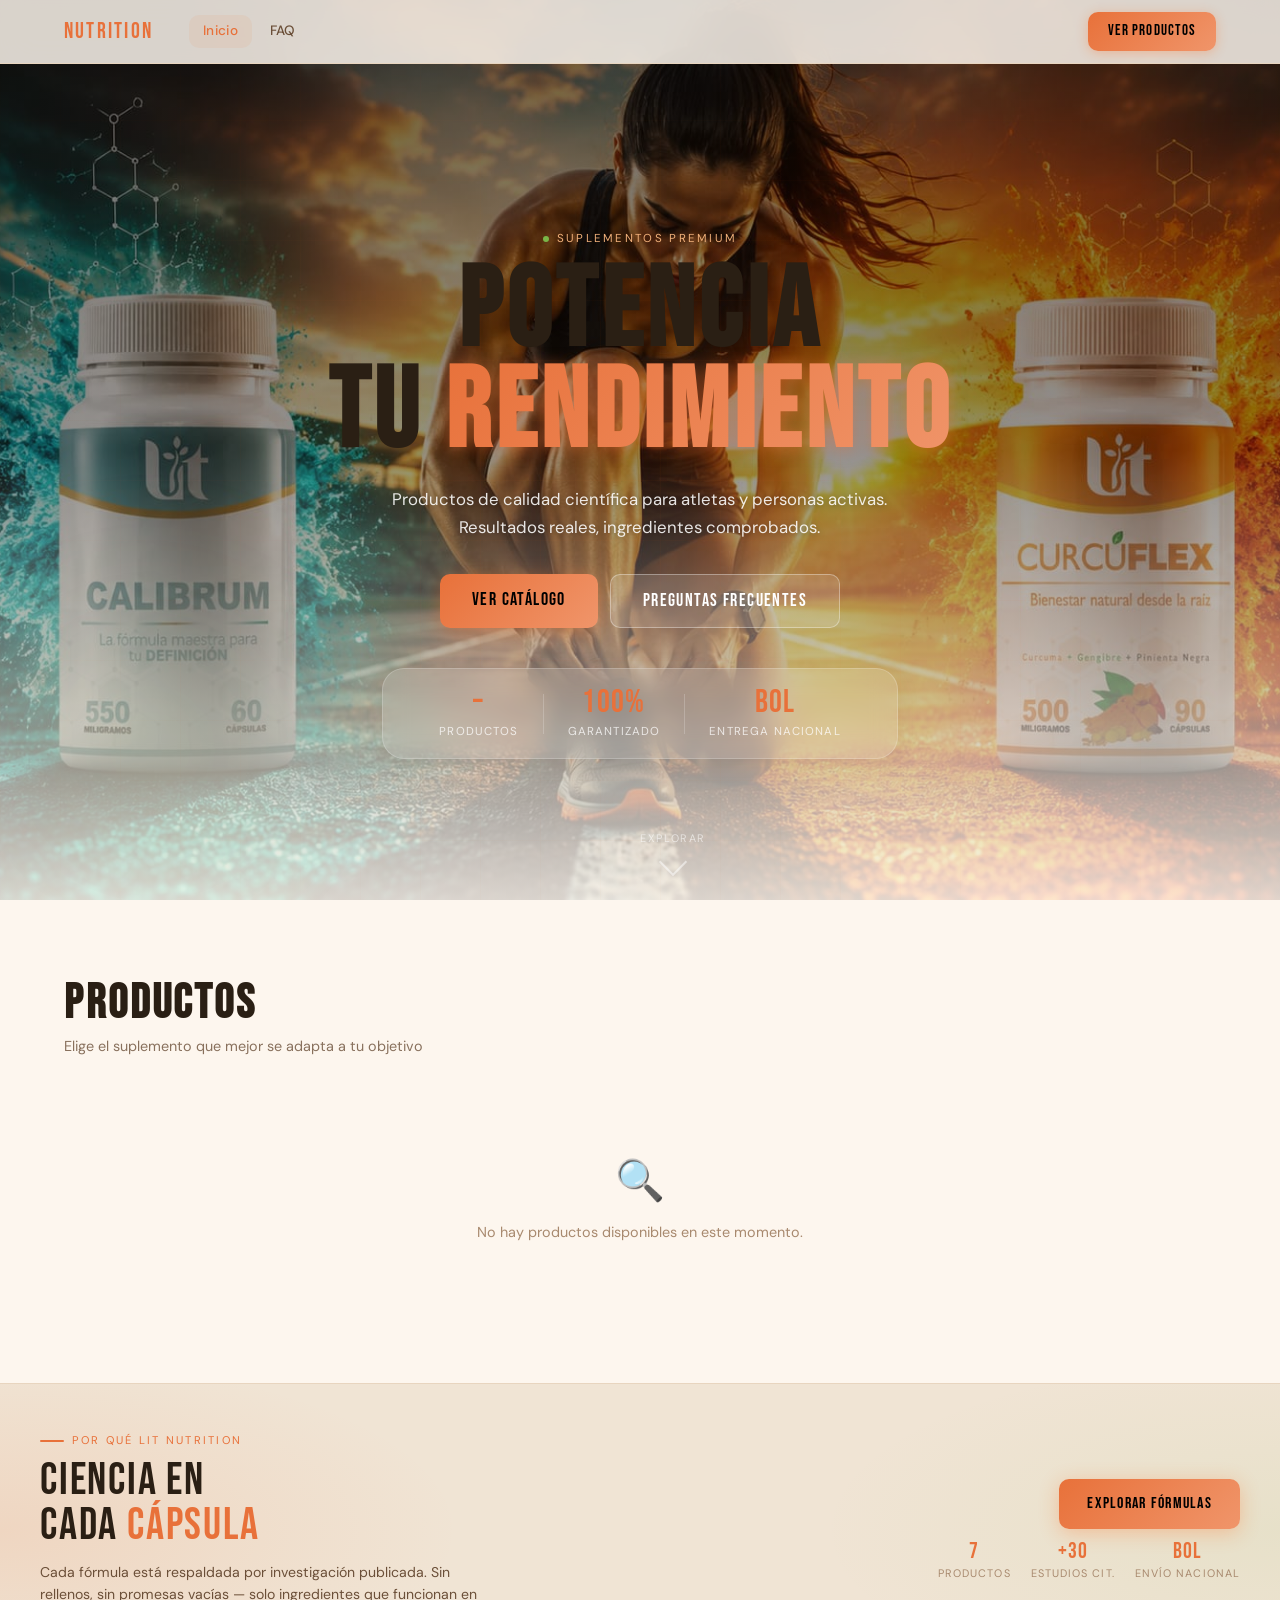
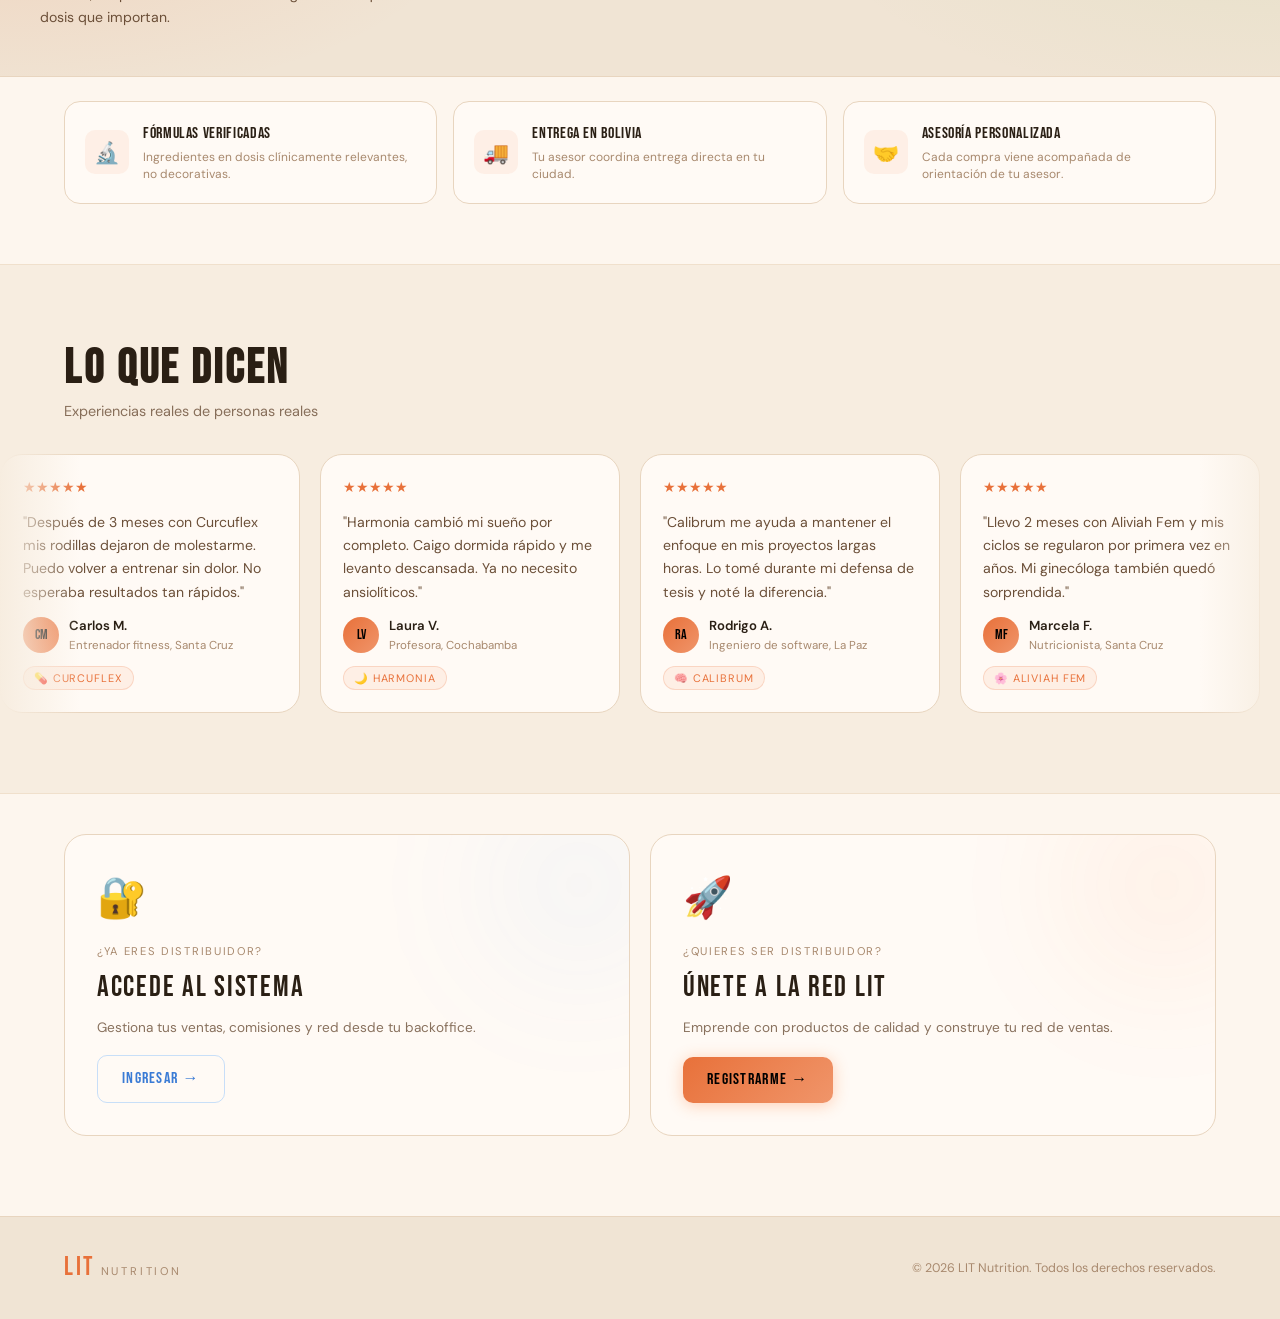
==== commit a2344131: "update admin" ====
--- a/index.html
+++ b/index.html
@@ -12,13 +12,11 @@
 </head>
 <body>
 
-  <!-- ── Loader ── -->
   <div id="app-loader" class="app-loader">
     <div class="loader-logo">LIT</div>
     <div class="loader-bar"><div class="loader-fill"></div></div>
   </div>
 
-  <!-- ── Header ── -->
   <header class="site-header" id="site-header">
     <div class="header-inner">
 
@@ -29,7 +27,6 @@
         <span class="header-brand-name">NUTRITION</span>
       </div>
 
-      <!-- Nav inter-página -->
       <nav class="header-nav" aria-label="Navegación principal">
         <a href="#" class="header-nav-link active" id="nav-inicio" data-view="home">Inicio</a>
         <a href="#" class="header-nav-link" id="nav-faq" data-view="faq">FAQ</a>
@@ -45,9 +42,6 @@
     </div>
   </header>
 
-  <!-- ══════════════════════════════════════
-       HERO
-       ══════════════════════════════════════ -->
   <section class="hero" id="hero">
     <div class="hero-bg">
       <div class="hero-glow hero-glow-1"></div>
@@ -98,9 +92,6 @@
     </div>
   </section>
 
-  <!-- ══════════════════════════════════════
-       CATÁLOGO
-       ══════════════════════════════════════ -->
   <section class="catalog-section" id="catalogo">
     <div class="section-inner">
       <div class="section-header">
@@ -120,9 +111,6 @@
     </div>
   </section>
 
-  <!-- ══════════════════════════════════════
-       BANNER PUBLICITARIO PRINCIPAL
-       ══════════════════════════════════════ -->
   <section class="ad-banner-section">
     <div class="ad-banner-full">
       <div class="ad-banner-full-glow"></div>
@@ -185,9 +173,6 @@
     </div>
   </section>
 
-  <!-- ══════════════════════════════════════
-       TESTIMONIOS
-       ══════════════════════════════════════ -->
   <section class="testimonials-section">
     <div class="section-inner">
       <div class="section-header">
@@ -359,14 +344,10 @@
           </div>
           <div class="testimonial-product-tag">✨ Colagen Premium</div>
         </div>
-
-      </div><!-- /testimonials-track -->
+      </div>
     </div>
   </section>
 
-  <!-- ══════════════════════════════════════
-       CTA BANNERS (Login / Registro)
-       ══════════════════════════════════════ -->
   <section class="banners-section">
     <div class="section-inner banners-grid">
 
@@ -401,9 +382,6 @@
     </div>
   </section>
 
-  <!-- ══════════════════════════════════════
-       SECCIÓN FAQ (SPA — oculta por defecto)
-       ══════════════════════════════════════ -->
   <div id="view-faq" style="display:none;">
 
     <!-- Hero FAQ -->
@@ -430,7 +408,6 @@
       </div>
     </section>
 
-    <!-- Lista FAQ -->
     <section class="faq-section">
       <div class="faq-inner">
         <div id="faq-list">
@@ -442,7 +419,6 @@
       </div>
     </section>
 
-    <!-- CTA contacto -->
     <section class="faq-contact-section">
       <div class="faq-contact-inner">
         <div class="faq-contact-title">¿No encontraste tu respuesta?</div>
@@ -456,7 +432,6 @@
           Consultar por WhatsApp
         </a>
 
-        <!-- Seller card (si hay invite) -->
         <div class="seller-card" id="seller-card" style="display:none;">
           <div class="seller-avatar" id="seller-avatar">?</div>
           <div class="seller-info">
@@ -479,11 +454,8 @@
       </div>
     </section>
 
-  </div><!-- /#view-faq -->
-
-  <!-- ══════════════════════════════════════
-       FOOTER
-       ══════════════════════════════════════ -->
+  </div>
+
   <footer class="site-footer">
     <div class="footer-inner">
       <div class="footer-brand">
@@ -498,18 +470,12 @@
     </div>
   </footer>
 
-  <!-- ══════════════════════════════════════
-       OVERLAY: Página de detalle (SPA)
-       ══════════════════════════════════════ -->
   <div class="product-page" id="product-page">
     <div class="product-page-inner" id="product-page-content">
-      <!-- Inyectado por product-page.js -->
+
     </div>
   </div>
 
-  <!-- ══════════════════════════════════════
-       MODAL DE COMPRA
-       ══════════════════════════════════════ -->
   <div class="modal-overlay" id="buy-modal">
     <div class="modal-box">
       <button class="modal-close" id="buy-modal-close">✕</button>
@@ -518,6 +484,5 @@
   </div>
 
   <script type="module" src="js/main.js"></script>
-  <!-- faq.html redirige aquí; este archivo ya no es necesario como página separada -->
 </body>
 </html>
--- a/css/style.css
+++ b/css/style.css
@@ -127,8 +127,8 @@
   flex-shrink: 0;
 }
 .header-logo {
-  width: 64px;
-  height: 64px;
+  width: 58px;
+  height: 54px;
 }
 .header-brand-name {
   font-family: var(--font-display);
@@ -2447,11 +2447,6 @@
   color: #f0b07a; /* acento más claro para leer sobre foto */
 }
 
-.hero-title {
-  color: #ffffff;
-  text-shadow: 0 2px 20px rgba(0, 0, 0, 0.4);
-}
-
 /* El gradient-text (TU RENDIMIENTO) se mantiene con el naranja */
 .gradient-text {
   background: var(--grad-accent);
@@ -2466,7 +2461,7 @@
   text-shadow: 0 1px 6px rgba(0, 0, 0, 0.35);
 }
 
-/* ── Stats bar: fondo semitransparente para contraste ─────────── */
+/* Stats bar: fondo semitransparente para contraste */
 .hero-stats {
   background: rgba(255, 255, 255, 0.12);
   border-color: rgba(255, 255, 255, 0.2);
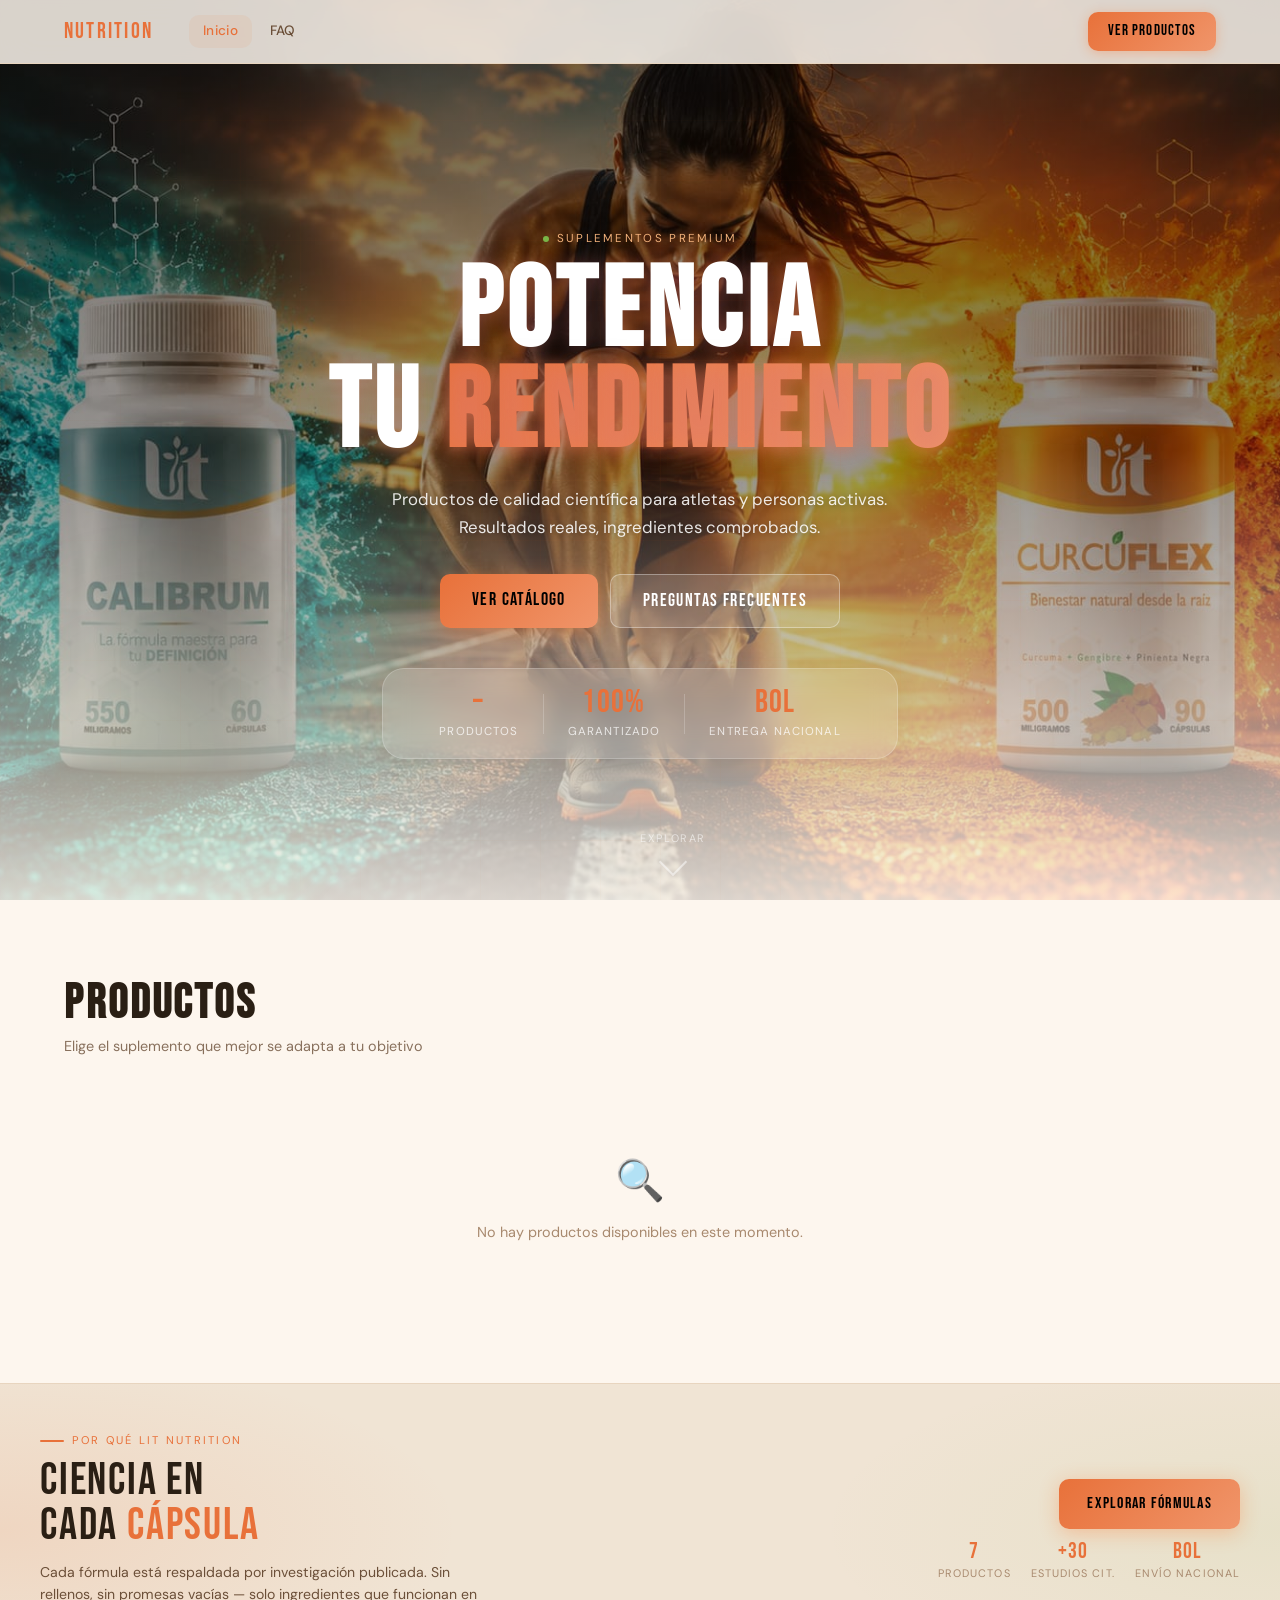
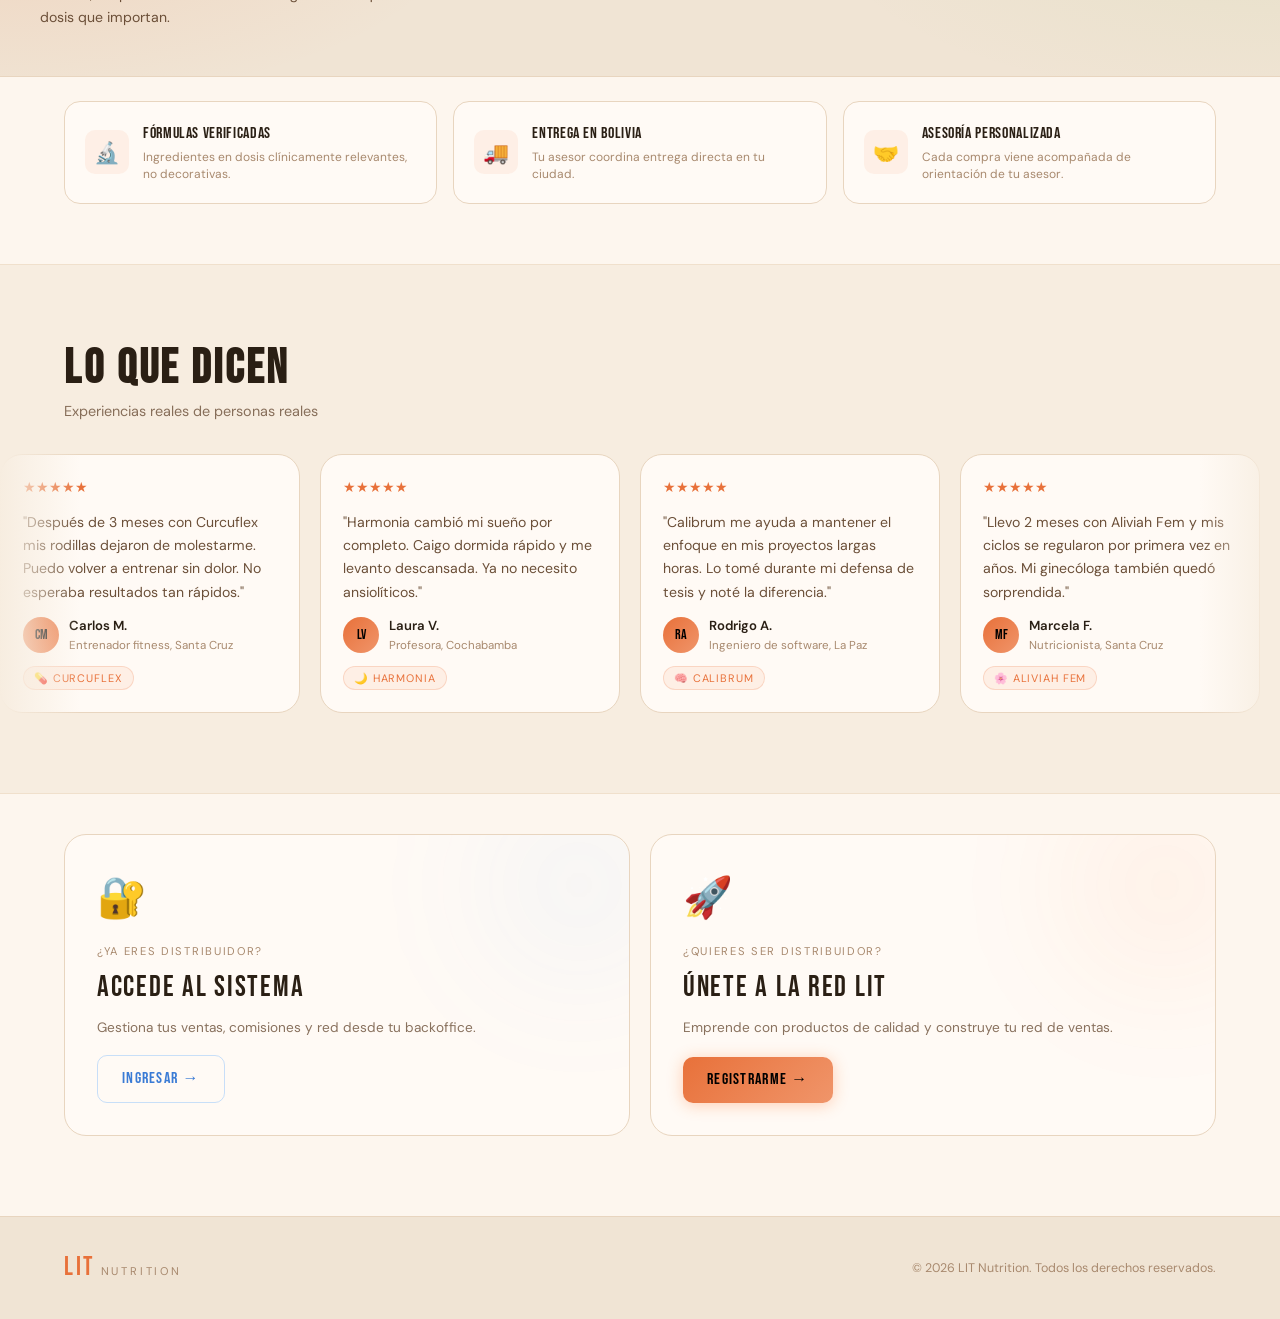
==== commit 8f7c110d: "update pages" ====
--- a/index.html
+++ b/index.html
@@ -394,7 +394,7 @@
         <h1 class="faq-hero-title">PREGUNTAS<br><span class="gradient-text">FRECUENTES</span></h1>
         <p class="faq-hero-sub">
           Todo lo que necesitas saber sobre nuestros productos, cómo hacer tu pedido
-          y cómo unirte a la red de distribuidores LIT Nutrition.
+          y cómo unirte a la red de distribuidores de LIT Nutrition.
         </p>
         <div class="faq-search-wrap">
           <div class="faq-search-icon">
--- a/css/style.css
+++ b/css/style.css
@@ -4,7 +4,7 @@
 
 @import url('https://fonts.googleapis.com/css2?family=Bebas+Neue&family=DM+Sans:wght@300;400;500;600;700&display=swap');
 
-/* ── Variables ─────────────────────────────────────────────────────────── */
+/* Variables */
 :root {
   --bg:           #fdf6ee;
   --bg-2:         #f7ede0;
@@ -24,6 +24,7 @@
   --red:          #d94f4f;
   --blue:         #3a7bd5;
 
+  --text-giant:   #fffaf5;
   --text:         #2a1f14;
   --text-2:       #6b4f38;
   --text-3:       #a8896e;
@@ -43,7 +44,7 @@
   --header-h:     64px;
 }
 
-/* ── Reset ─────────────────────────────────────────────────────────────── */
+/* Reset */
 *, *::before, *::after { box-sizing: border-box; margin: 0; padding: 0; }
 html { scroll-behavior: smooth; font-size: 16px; }
 body {
@@ -57,7 +58,7 @@
 a { color: inherit; text-decoration: none; }
 img { display: block; max-width: 100%; }
 
-/* ── App Loader ─────────────────────────────────────────────────────────── */
+/* App Loader */
 .app-loader {
   position: fixed;
   inset: 0;
@@ -95,7 +96,7 @@
   to   { width: 100%; }
 }
 
-/* ── Header ─────────────────────────────────────────────────────────────── */
+/* Header */
 .site-header {
   position: fixed;
   top: 0; left: 0; right: 0;
@@ -185,7 +186,7 @@
 }
 .header-cta:hover { opacity: 0.9; transform: translateY(-1px); }
 
-/* ── Hero ───────────────────────────────────────────────────────────────── */
+/* Hero */
 .hero {
   min-height: 100vh;
   padding-top: var(--header-h);
@@ -311,7 +312,7 @@
   font-size: clamp(3.5rem, 10vw, 7rem);
   line-height: 0.9;
   letter-spacing: 0.04em;
-  color: var(--text);
+  color: var(--text-giant);
   margin-bottom: 20px;
 }
 .gradient-text {
@@ -420,7 +421,7 @@
   50%       { transform: rotate(45deg) translateY(4px); }
 }
 
-/* ── Catalog Section ────────────────────────────────────────────────────── */
+/* Catalog Section */
 .catalog-section {
   padding: 80px 0;
   background: var(--bg);
@@ -453,7 +454,7 @@
   opacity: 0.8;
 }
 
-/* ── CARRUSEL ───────────────────────────────────────────────────────────── */
+/* CARRUSEL */
 #products-carousel-wrap {
   position: relative;
 }
@@ -470,11 +471,8 @@
   scrollbar-width: none;
   -ms-overflow-style: none;
 }
-.carousel-track::-webkit-scrollbar { display: none; }
 
 .prod-card {
-  flex: 0 0 300px;
-  scroll-snap-align: start;
   background: var(--bg-card);
   border: 1px solid var(--border);
   border-radius: var(--radius-xl);
@@ -591,48 +589,6 @@
 }
 .prod-detail-btn:hover { color: var(--accent); background: var(--accent-sub); }
 
-/* Controles del carrusel */
-.carousel-controls {
-  display: flex;
-  align-items: center;
-  justify-content: center;
-  gap: 20px;
-  margin-top: 24px;
-}
-.carousel-btn {
-  width: 40px; height: 40px;
-  border-radius: 50%;
-  background: var(--bg-card);
-  border: 1px solid var(--border);
-  color: var(--text-2);
-  cursor: pointer;
-  display: flex;
-  align-items: center;
-  justify-content: center;
-  transition: border-color 0.15s, color 0.15s, background 0.15s;
-  flex-shrink: 0;
-}
-.carousel-btn:hover { border-color: var(--accent); color: var(--accent); background: var(--accent-sub); }
-
-.carousel-dots {
-  display: flex;
-  gap: 7px;
-  align-items: center;
-}
-.carousel-dot {
-  width: 7px; height: 7px;
-  border-radius: 50%;
-  background: var(--border);
-  border: none;
-  cursor: pointer;
-  transition: background 0.15s, transform 0.15s;
-  padding: 0;
-}
-.carousel-dot.active {
-  background: var(--accent);
-  transform: scale(1.3);
-}
-
 /* Skeleton */
 .skeleton-card {
   flex: 0 0 300px;
@@ -651,7 +607,7 @@
   animation: shimmer 1.5s ease infinite;
 }
 
-/* ── Banners section ────────────────────────────────────────────────────── */
+/* Banners section */
 .banners-section {
   padding: 40px 0 80px;
   background: var(--bg);
@@ -732,7 +688,7 @@
 }
 .banner-btn-secondary:hover { border-color: var(--blue); background: rgba(74,158,255,0.06); }
 
-/* ── Footer ─────────────────────────────────────────────────────────────── */
+/* Footer */
 .site-footer {
   background: var(--bg-3);
   border-top: 1px solid var(--border);
@@ -774,7 +730,7 @@
   color: var(--text-3);
 }
 
-/* ── Modal de compra ─────────────────────────────────────────────────────── */
+/* Modal de compra */
 .modal-overlay {
   position: fixed;
   inset: 0;
@@ -918,7 +874,7 @@
 .bm-qr-img { border-radius: 12px; border: 1px solid var(--border); width: auto; height: auto; display: inline-block; }
 .bm-qr-hint { font-size: 0.75rem; color: var(--text-3); margin-top: 8px; }
 
-/* ── PÁGINA DE DETALLE DE PRODUCTO ────────────────────────────────────────── */
+/* PÁGINA DE DETALLE DE PRODUCTO */
 .product-page {
   position: fixed;
   inset: 0;
@@ -1364,7 +1320,7 @@
   animation: shimmer 1.4s ease infinite;
 }
 
-/* ── Empty state ──────────────────────────────────────────────────────────── */
+/* Empty state */
 .empty-state {
   text-align: center;
   padding: 60px 24px;
@@ -1373,7 +1329,7 @@
 .empty-state-icon { font-size: 2.5rem; margin-bottom: 12px; }
 .empty-state p { font-size: 0.9rem; }
 
-/* ── Animations ─────────────────────────────────────────────────────────── */
+/* Animations */
 @keyframes fadeUp {
   from { opacity: 0; transform: translateY(20px); }
   to   { opacity: 1; transform: translateY(0); }
@@ -1384,7 +1340,7 @@
 }
 .fade-up { animation: fadeUp 0.5s ease both; }
 
-/* ── Responsive ─────────────────────────────────────────────────────────── */
+/* Responsive */ 
 @media (max-width: 768px) {
   .header-inner { padding: 0 16px; }
   .header-brand-name span { display: none; }
@@ -1425,12 +1381,7 @@
   .pd-topbar { padding: 10px 16px; }
 }
 
-/* ═══════════════════════════════════════════════════════════════
-   style_additions.css — LIT Nutrition Landing
-   Agregar al final de css/style.css
-   ═══════════════════════════════════════════════════════════════ */
-
-/* ── Stock Badges (en imagen del prod-card) ───────────────────── */
+/* Stock Badges (en imagen del prod-card) */
 .prod-card-image-wrap {
   position: relative;
 }
@@ -1485,7 +1436,7 @@
   box-shadow: none !important;
 }
 
-/* ── Stock chips en página de detalle ─────────────────────────── */
+/* Stock chips en página de detalle */
 .pd-stock-row {
   display: flex;
   align-items: center;
@@ -1546,7 +1497,7 @@
   max-width: 360px;
 }
 
-/* ── Sección comprobante en modal ─────────────────────────────── */
+/* Sección comprobante en modal */
 .bm-receipt-section {
   display: flex;
   flex-direction: column;
@@ -1799,7 +1750,6 @@
 }
 .bm-wa-notify-btn:hover { background: #1fb059; }
 
-/* ── Spinner (por si no existe ya) ───────────────────────────── */
 .spinner {
   display: inline-block;
   width: 18px;
@@ -1812,14 +1762,7 @@
 }
 @keyframes spin { to { transform: rotate(360deg); } }
 
-/* ═══════════════════════════════════════════════════════════════
-   style_v2.css — LIT Nutrition
-   Agregar al final de css/style.css
-   Nuevas secciones: Navegación inter-página, Testimonios,
-   Banners publicitarios intermedios, FAQ page.
-   ═══════════════════════════════════════════════════════════════ */
-
-/* ── Nav inter-página en el header ───────────────────────────── */
+/* Nav inter-página en el header */
 .header-nav {
   display: flex;
   align-items: center;
@@ -1848,7 +1791,7 @@
   background: var(--accent-sub);
 }
 
-/* ── Sección testimonios ─────────────────────────────────────── */
+/* Sección testimonios */
 .testimonials-section {
   padding: 80px 0;
   background: var(--bg-2);
@@ -1970,7 +1913,7 @@
   width: fit-content;
 }
 
-/* ── Banners publicitarios intermedios ───────────────────────── */
+/* Banners publicitarios intermedios */
 .ad-banner-section {
   padding: 0 0 60px;
   background: var(--bg);
@@ -2139,10 +2082,6 @@
   color: var(--text-3);
   line-height: 1.4;
 }
-
-/* ══════════════════════════════════════════════════════════════
-   FAQ PAGE — faq.html
-   ══════════════════════════════════════════════════════════════ */
 
 /* Hero de FAQ */
 .faq-hero {
@@ -2350,7 +2289,7 @@
   animation: shimmer 1.4s ease infinite;
 }
 
-/* ── CTA de contacto en FAQ ──────────────────────────────────── */
+/* CTA de contacto en FAQ */
 .faq-contact-section {
   background: var(--bg-2);
   border-top: 1px solid var(--border);
@@ -2395,7 +2334,7 @@
   color: var(--text-3);
 }
 
-/* ── Responsive FAQ ──────────────────────────────────────────── */
+/* Responsive FAQ */
 @media (max-width: 768px) {
   .ad-mini-banners { grid-template-columns: 1fr; }
   .ad-banner-full-inner { flex-direction: column; align-items: flex-start; }
@@ -2403,12 +2342,7 @@
   .header-nav { display: none; } /* En mobile se oculta, hay link en footer */
 }
 
-/* ═══════════════════════════════════════════════════════════════
-   hero_image.css — agregar al final de style.css (o como archivo separado)
-   Imagen de fondo en el hero: public/hero/Image1.jpeg
-   ═══════════════════════════════════════════════════════════════ */
-
-/* ── Imagen de fondo ────────────────────────────────────────── */
+/* Imagen de fondo */
 .hero {
   background-image: url("../public/hero/Image1.jpeg");
   background-size: cover;
@@ -2447,6 +2381,11 @@
   color: #f0b07a; /* acento más claro para leer sobre foto */
 }
 
+.hero-title {
+  color: #ffffff;
+  text-shadow: 0 2px 20px rgba(218, 119, 119, 0.4);
+}
+
 /* El gradient-text (TU RENDIMIENTO) se mantiene con el naranja */
 .gradient-text {
   background: var(--grad-accent);
@@ -2481,7 +2420,7 @@
   background: rgba(255, 255, 255, 0.2);
 }
 
-/* ── Scroll hint ─────────────────────────────────────────────── */
+/* Scroll hint */
 .hero-scroll-hint {
   color: rgba(255, 255, 255, 0.6);
 }
@@ -2489,7 +2428,7 @@
   border-color: rgba(255, 255, 255, 0.5);
 }
 
-/* ── Seller card: fondo opaco para no perderse en la foto ──────── */
+/* Seller card: fondo opaco para no perderse en la foto */
 .hero .seller-card {
   background: rgba(253, 246, 238, 0.92);
   border-color: rgba(255, 255, 255, 0.3);
@@ -2497,7 +2436,7 @@
   -webkit-backdrop-filter: blur(10px);
 }
 
-/* ── Botones del hero ────────────────────────────────────────── */
+/* Botones del hero */
 .btn-hero-secondary {
   background: rgba(255, 255, 255, 0.12);
   color: #ffffff;
@@ -2511,7 +2450,7 @@
   color: #ffffff;
 }
 
-/* ── Mobile: reposicionar foco de la imagen ──────────────────── */
+/* Mobile: reposicionar foco de la imagen */
 @media (max-width: 768px) {
   .hero {
     background-position: center center;
@@ -2526,79 +2465,25 @@
   }
 }
 
-/* ═══════════════════════════════════════════════════════════════
-   carousel_infinite.css
-   Reemplaza el comportamiento scroll-snap del carrusel de productos
-   por scroll automático infinito CSS — igual que los testimonios.
-   Agregar al final de style.css (o como archivo separado en <head>).
-   ═══════════════════════════════════════════════════════════════ */
-
-/* ── Wrapper: ocultar overflow y fades en bordes ─────────────── */
+/* Wrapper: ocultar overflow y fades en bordes */
 #products-carousel-wrap {
   position: relative;
-  overflow: hidden;
-}
-
-#products-carousel-wrap::before,
-#products-carousel-wrap::after {
-  content: "";
-  position: absolute;
-  top: 0;
-  bottom: 0;
-  width: 80px;
-  z-index: 2;
-  pointer-events: none;
-}
-#products-carousel-wrap::before {
-  left: 0;
-  background: linear-gradient(to right, var(--bg), transparent);
-}
-#products-carousel-wrap::after {
-  right: 0;
-  background: linear-gradient(to left, var(--bg), transparent);
-}
-
-/* ── Track: scroll infinito CSS ──────────────────────────────── */
-.carousel-track {
-  display: flex;
+}
+
+.products-grid {
+  display: grid;
+  grid-template-columns: repeat(4, 1fr);
   gap: 20px;
-  width: max-content;        /* se expande al contenido duplicado */
-  overflow-x: visible;       /* ya no necesita scroll manual */
-  scroll-snap-type: unset;
-  scroll-behavior: unset;
-  padding-bottom: 0;
-  scrollbar-width: none;
-  animation: productsScroll 30s linear infinite;
-}
-
-/* Pausa al hover — igual que testimonios */
-.carousel-track:hover {
-  animation-play-state: paused;
-}
-
-/* -50% porque el contenido está duplicado en el HTML */
-@keyframes productsScroll {
-  from { transform: translateX(0); }
-  to   { transform: translateX(-50%); }
-}
-
-/* ── Cards: quitar scroll-snap, mantener todo lo demás ───────── */
-.prod-card {
-  flex: 0 0 300px;
-  scroll-snap-align: unset;
-}
-
-/* Ocultar controles (dots/prev/next) — ya no aplican */
-.carousel-controls {
-  display: none;
-}
-
-/* ── Mobile: velocidad un poco más rápida, cards más angostas ── */
-@media (max-width: 768px) {
-  .carousel-track {
-    animation-duration: 22s;
+}
+
+@media (max-width: 900px) {
+  .products-grid {
+    grid-template-columns: repeat(3, 1fr);
   }
-  .prod-card {
-    flex: 0 0 260px;
+}
+
+@media (max-width: 600px) {
+  .products-grid {
+    grid-template-columns: 1fr;
   }
 }
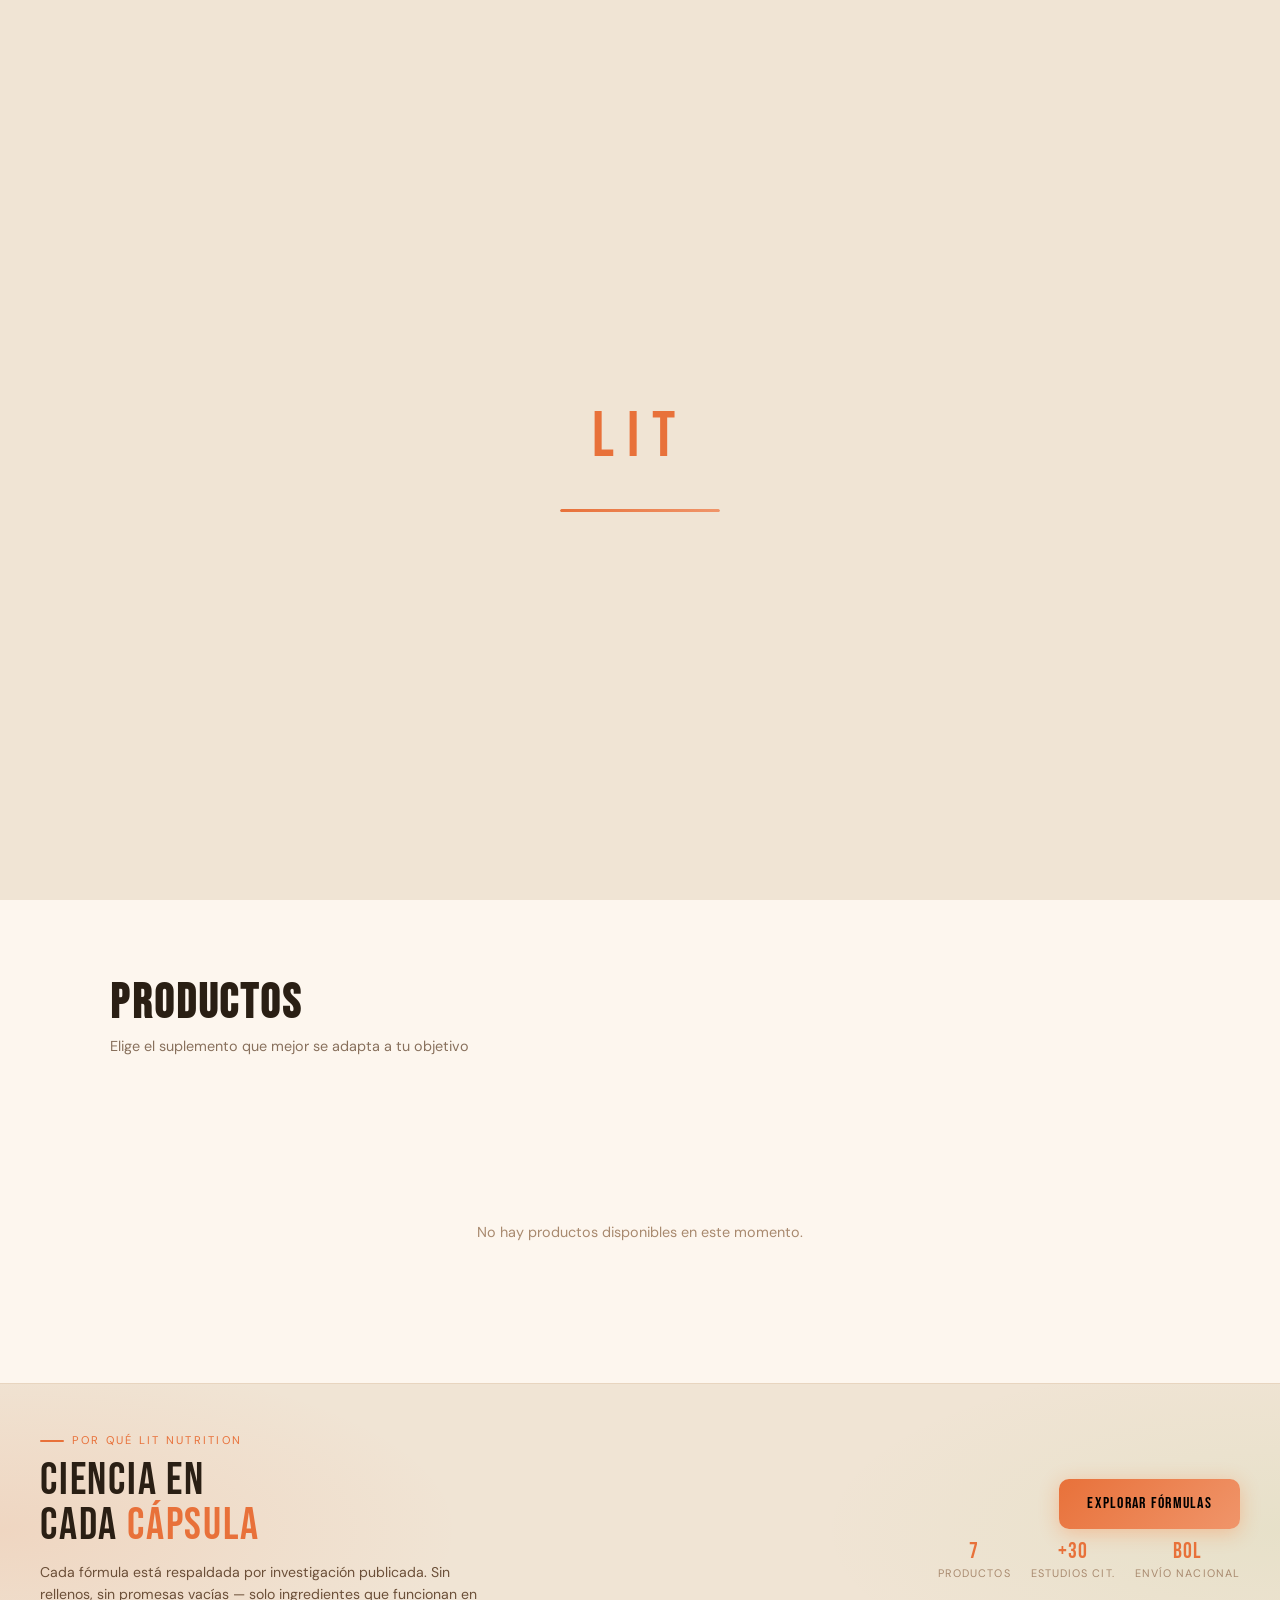
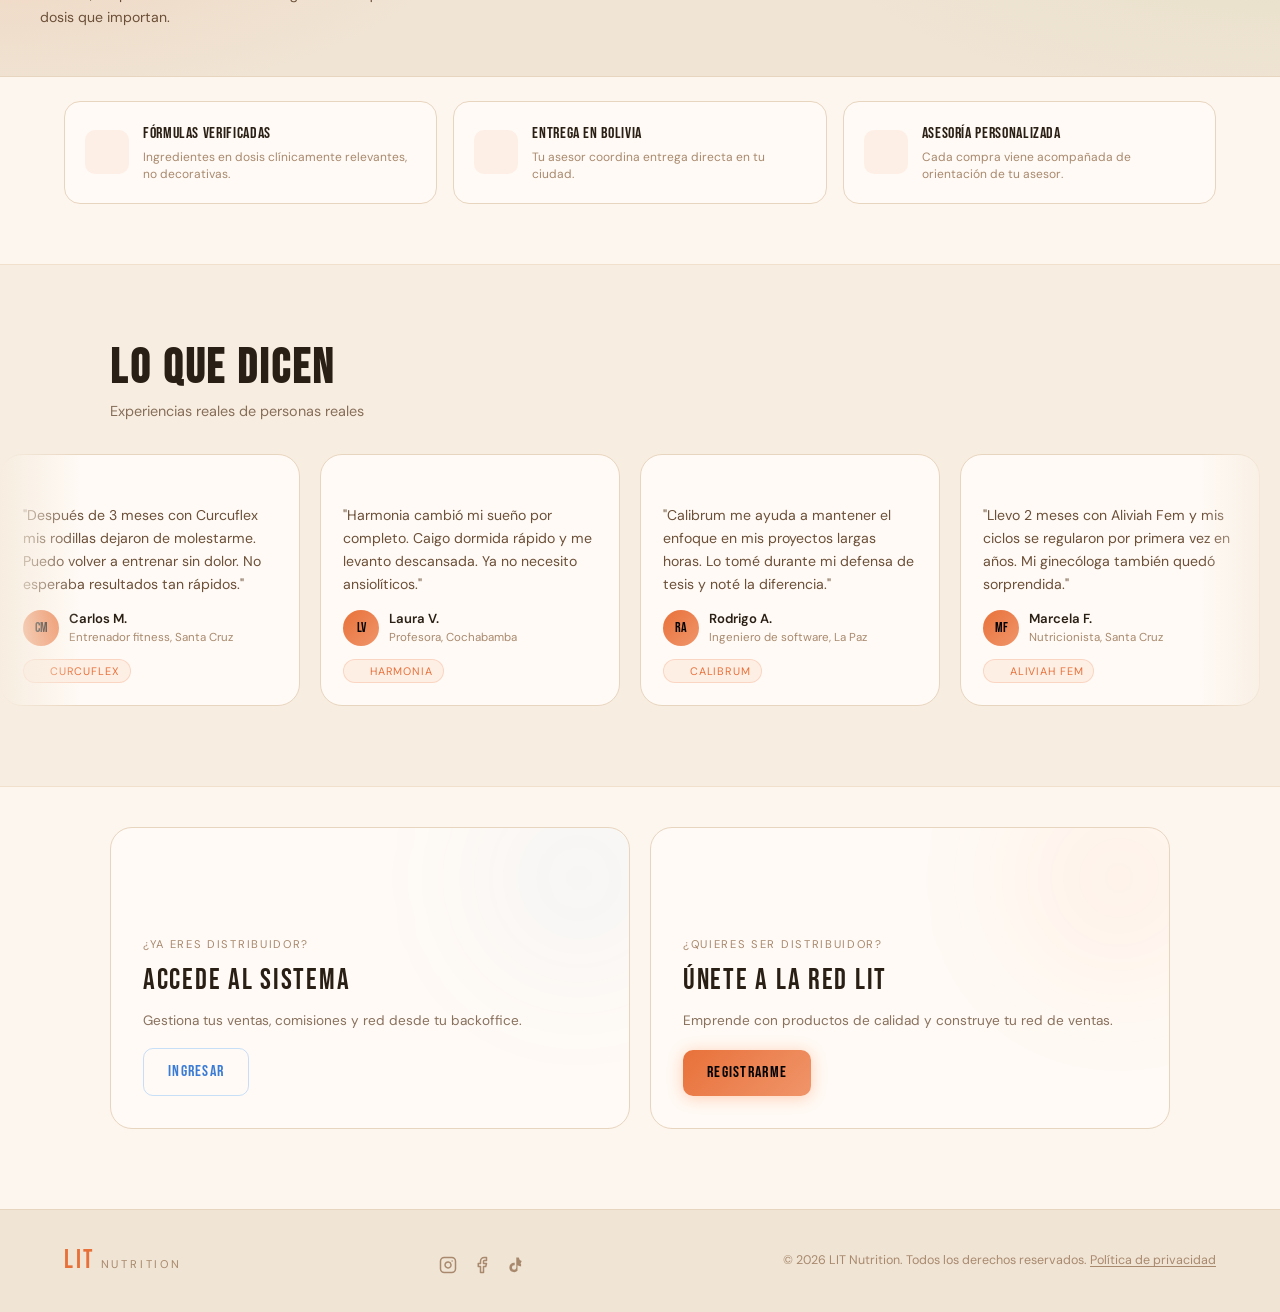
==== commit 57b7ed27: "update pages" ====
--- a/index.html
+++ b/index.html
@@ -17,33 +17,12 @@
     <div class="loader-bar"><div class="loader-fill"></div></div>
   </div>
 
-  <header class="site-header" id="site-header">
-    <div class="header-inner">
-
-      <div class="header-brand">
-        <img src="https://plan-5y4.pages.dev/public/icon/image/logo.png"
-             alt="Nutrition" class="header-logo"
-             onerror="this.style.display='none'">
-        <span class="header-brand-name">NUTRITION</span>
-      </div>
-
-      <nav class="header-nav" aria-label="Navegación principal">
-        <a href="#" class="header-nav-link active" id="nav-inicio" data-view="home">Inicio</a>
-        <a href="#" class="header-nav-link" id="nav-faq" data-view="faq">FAQ</a>
-      </nav>
-
-      <div class="seller-pill" id="seller-pill" style="display:none;">
-        <span class="seller-pill-dot"></span>
-        <span id="seller-pill-name">–</span>
-        <span class="seller-pill-tag">tu asesor</span>
-      </div>
-
-      <a href="#catalogo" class="header-cta" id="header-cta">Ver productos</a>
-    </div>
-  </header>
-
   <section class="hero" id="hero">
     <div class="hero-bg">
+      <video class="hero-video" autoplay muted loop playsinline
+             poster="public/hero/image/woman_runner.jpeg">
+        <source src="public/hero/video/woman_runner.mp4" type="video/mp4">
+      </video>
       <div class="hero-glow hero-glow-1"></div>
       <div class="hero-glow hero-glow-2"></div>
       <div class="hero-grid"></div>
@@ -64,7 +43,7 @@
         </p>
         <div class="hero-actions">
           <a href="#catalogo" class="btn-hero-primary">Ver catálogo</a>
-          <a href="#" class="btn-hero-secondary" id="hero-faq-link" data-view="faq">Preguntas frecuentes</a>
+          <a href="/faq" class="btn-hero-secondary" id="hero-faq-link">Preguntas frecuentes</a>
         </div>
       </div>
 
@@ -150,21 +129,21 @@
     <!-- Mini banners de diferenciadores -->
     <div class="ad-mini-banners">
       <div class="ad-mini-banner">
-        <div class="ad-mini-banner-icon">🔬</div>
+        <div class="ad-mini-banner-icon"><i data-lucide="microscope"></i></div>
         <div>
           <div class="ad-mini-banner-title">Fórmulas verificadas</div>
           <div class="ad-mini-banner-desc">Ingredientes en dosis clínicamente relevantes, no decorativas.</div>
         </div>
       </div>
       <div class="ad-mini-banner">
-        <div class="ad-mini-banner-icon">🚚</div>
+        <div class="ad-mini-banner-icon"><i data-lucide="truck"></i></div>
         <div>
           <div class="ad-mini-banner-title">Entrega en Bolivia</div>
           <div class="ad-mini-banner-desc">Tu asesor coordina entrega directa en tu ciudad.</div>
         </div>
       </div>
       <div class="ad-mini-banner">
-        <div class="ad-mini-banner-icon">🤝</div>
+        <div class="ad-mini-banner-icon"><i data-lucide="handshake"></i></div>
         <div>
           <div class="ad-mini-banner-title">Asesoría personalizada</div>
           <div class="ad-mini-banner-desc">Cada compra viene acompañada de orientación de tu asesor.</div>
@@ -189,7 +168,7 @@
 
         <!-- Set 1 -->
         <div class="testimonial-card">
-          <div class="testimonial-stars">★★★★★</div>
+          <div class="testimonial-stars"><i data-lucide="star" class=" testimonial-star-icon"></i><i data-lucide="star" class=" testimonial-star-icon"></i><i data-lucide="star" class=" testimonial-star-icon"></i><i data-lucide="star" class=" testimonial-star-icon"></i><i data-lucide="star" class=" testimonial-star-icon"></i></div>
           <p class="testimonial-text">"Después de 3 meses con Curcuflex mis rodillas dejaron de molestarme. Puedo volver a entrenar sin dolor. No esperaba resultados tan rápidos."</p>
           <div class="testimonial-author">
             <div class="testimonial-avatar">CM</div>
@@ -198,11 +177,11 @@
               <div class="testimonial-role">Entrenador fitness, Santa Cruz</div>
             </div>
           </div>
-          <div class="testimonial-product-tag">💊 Curcuflex</div>
-        </div>
-
-        <div class="testimonial-card">
-          <div class="testimonial-stars">★★★★★</div>
+          <div class="testimonial-product-tag"><i data-lucide="pill"></i> Curcuflex</div>
+        </div>
+
+        <div class="testimonial-card">
+          <div class="testimonial-stars"><i data-lucide="star" class=" testimonial-star-icon"></i><i data-lucide="star" class=" testimonial-star-icon"></i><i data-lucide="star" class=" testimonial-star-icon"></i><i data-lucide="star" class=" testimonial-star-icon"></i><i data-lucide="star" class=" testimonial-star-icon"></i></div>
           <p class="testimonial-text">"Harmonia cambió mi sueño por completo. Caigo dormida rápido y me levanto descansada. Ya no necesito ansiolíticos."</p>
           <div class="testimonial-author">
             <div class="testimonial-avatar">LV</div>
@@ -211,11 +190,11 @@
               <div class="testimonial-role">Profesora, Cochabamba</div>
             </div>
           </div>
-          <div class="testimonial-product-tag">🌙 Harmonia</div>
-        </div>
-
-        <div class="testimonial-card">
-          <div class="testimonial-stars">★★★★★</div>
+          <div class="testimonial-product-tag"><i data-lucide="moon"></i> Harmonia</div>
+        </div>
+
+        <div class="testimonial-card">
+          <div class="testimonial-stars"><i data-lucide="star" class=" testimonial-star-icon"></i><i data-lucide="star" class=" testimonial-star-icon"></i><i data-lucide="star" class=" testimonial-star-icon"></i><i data-lucide="star" class=" testimonial-star-icon"></i><i data-lucide="star" class=" testimonial-star-icon"></i></div>
           <p class="testimonial-text">"Calibrum me ayuda a mantener el enfoque en mis proyectos largas horas. Lo tomé durante mi defensa de tesis y noté la diferencia."</p>
           <div class="testimonial-author">
             <div class="testimonial-avatar">RA</div>
@@ -224,11 +203,11 @@
               <div class="testimonial-role">Ingeniero de software, La Paz</div>
             </div>
           </div>
-          <div class="testimonial-product-tag">🧠 Calibrum</div>
-        </div>
-
-        <div class="testimonial-card">
-          <div class="testimonial-stars">★★★★★</div>
+          <div class="testimonial-product-tag"><i data-lucide="brain"></i> Calibrum</div>
+        </div>
+
+        <div class="testimonial-card">
+          <div class="testimonial-stars"><i data-lucide="star" class=" testimonial-star-icon"></i><i data-lucide="star" class=" testimonial-star-icon"></i><i data-lucide="star" class=" testimonial-star-icon"></i><i data-lucide="star" class=" testimonial-star-icon"></i><i data-lucide="star" class=" testimonial-star-icon"></i></div>
           <p class="testimonial-text">"Llevo 2 meses con Aliviah Fem y mis ciclos se regularon por primera vez en años. Mi ginecóloga también quedó sorprendida."</p>
           <div class="testimonial-author">
             <div class="testimonial-avatar">MF</div>
@@ -237,11 +216,11 @@
               <div class="testimonial-role">Nutricionista, Santa Cruz</div>
             </div>
           </div>
-          <div class="testimonial-product-tag">🌸 Aliviah Fem</div>
-        </div>
-
-        <div class="testimonial-card">
-          <div class="testimonial-stars">★★★★★</div>
+          <div class="testimonial-product-tag"><i data-lucide="flower"></i> Aliviah Fem</div>
+        </div>
+
+        <div class="testimonial-card">
+          <div class="testimonial-stars"><i data-lucide="star" class=" testimonial-star-icon"></i><i data-lucide="star" class=" testimonial-star-icon"></i><i data-lucide="star" class=" testimonial-star-icon"></i><i data-lucide="star" class=" testimonial-star-icon"></i><i data-lucide="star" class=" testimonial-star-icon"></i></div>
           <p class="testimonial-text">"Osteofort me lo recomendó mi traumatólogo como complemento. Mis densitometrías mejoraron después del primer ciclo anual."</p>
           <div class="testimonial-author">
             <div class="testimonial-avatar">PG</div>
@@ -250,11 +229,11 @@
               <div class="testimonial-role">Administradora, Oruro</div>
             </div>
           </div>
-          <div class="testimonial-product-tag">🦴 Osteofort</div>
-        </div>
-
-        <div class="testimonial-card">
-          <div class="testimonial-stars">★★★★★</div>
+          <div class="testimonial-product-tag"><i data-lucide="bone"></i> Osteofort</div>
+        </div>
+
+        <div class="testimonial-card">
+          <div class="testimonial-stars"><i data-lucide="star" class=" testimonial-star-icon"></i><i data-lucide="star" class=" testimonial-star-icon"></i><i data-lucide="star" class=" testimonial-star-icon"></i><i data-lucide="star" class=" testimonial-star-icon"></i><i data-lucide="star" class=" testimonial-star-icon"></i></div>
           <p class="testimonial-text">"Colagen Premium en polvo con el desayuno. Mi piel mejoró visiblemente en 6 semanas. Mi esposo lo notó antes que yo."</p>
           <div class="testimonial-author">
             <div class="testimonial-avatar">SB</div>
@@ -263,12 +242,12 @@
               <div class="testimonial-role">Diseñadora, Tarija</div>
             </div>
           </div>
-          <div class="testimonial-product-tag">✨ Colagen Premium</div>
+          <div class="testimonial-product-tag"><i data-lucide="sparkles"></i> Colagen Premium</div>
         </div>
 
         <!-- Set 2 — copia exacta para el scroll infinito -->
         <div class="testimonial-card">
-          <div class="testimonial-stars">★★★★★</div>
+          <div class="testimonial-stars"><i data-lucide="star" class=" testimonial-star-icon"></i><i data-lucide="star" class=" testimonial-star-icon"></i><i data-lucide="star" class=" testimonial-star-icon"></i><i data-lucide="star" class=" testimonial-star-icon"></i><i data-lucide="star" class=" testimonial-star-icon"></i></div>
           <p class="testimonial-text">"Después de 3 meses con Curcuflex mis rodillas dejaron de molestarme. Puedo volver a entrenar sin dolor. No esperaba resultados tan rápidos."</p>
           <div class="testimonial-author">
             <div class="testimonial-avatar">CM</div>
@@ -277,11 +256,11 @@
               <div class="testimonial-role">Entrenador fitness, Santa Cruz</div>
             </div>
           </div>
-          <div class="testimonial-product-tag">💊 Curcuflex</div>
-        </div>
-
-        <div class="testimonial-card">
-          <div class="testimonial-stars">★★★★★</div>
+          <div class="testimonial-product-tag"><i data-lucide="pill"></i> Curcuflex</div>
+        </div>
+
+        <div class="testimonial-card">
+          <div class="testimonial-stars"><i data-lucide="star" class=" testimonial-star-icon"></i><i data-lucide="star" class=" testimonial-star-icon"></i><i data-lucide="star" class=" testimonial-star-icon"></i><i data-lucide="star" class=" testimonial-star-icon"></i><i data-lucide="star" class=" testimonial-star-icon"></i></div>
           <p class="testimonial-text">"Harmonia cambió mi sueño por completo. Caigo dormida rápido y me levanto descansada. Ya no necesito ansiolíticos."</p>
           <div class="testimonial-author">
             <div class="testimonial-avatar">LV</div>
@@ -290,11 +269,11 @@
               <div class="testimonial-role">Profesora, Cochabamba</div>
             </div>
           </div>
-          <div class="testimonial-product-tag">🌙 Harmonia</div>
-        </div>
-
-        <div class="testimonial-card">
-          <div class="testimonial-stars">★★★★★</div>
+          <div class="testimonial-product-tag"><i data-lucide="moon"></i> Harmonia</div>
+        </div>
+
+        <div class="testimonial-card">
+          <div class="testimonial-stars"><i data-lucide="star" class=" testimonial-star-icon"></i><i data-lucide="star" class=" testimonial-star-icon"></i><i data-lucide="star" class=" testimonial-star-icon"></i><i data-lucide="star" class=" testimonial-star-icon"></i><i data-lucide="star" class=" testimonial-star-icon"></i></div>
           <p class="testimonial-text">"Calibrum me ayuda a mantener el enfoque en mis proyectos largas horas. Lo tomé durante mi defensa de tesis y noté la diferencia."</p>
           <div class="testimonial-author">
             <div class="testimonial-avatar">RA</div>
@@ -303,11 +282,11 @@
               <div class="testimonial-role">Ingeniero de software, La Paz</div>
             </div>
           </div>
-          <div class="testimonial-product-tag">🧠 Calibrum</div>
-        </div>
-
-        <div class="testimonial-card">
-          <div class="testimonial-stars">★★★★★</div>
+          <div class="testimonial-product-tag"><i data-lucide="brain"></i> Calibrum</div>
+        </div>
+
+        <div class="testimonial-card">
+          <div class="testimonial-stars"><i data-lucide="star" class=" testimonial-star-icon"></i><i data-lucide="star" class=" testimonial-star-icon"></i><i data-lucide="star" class=" testimonial-star-icon"></i><i data-lucide="star" class=" testimonial-star-icon"></i><i data-lucide="star" class=" testimonial-star-icon"></i></div>
           <p class="testimonial-text">"Llevo 2 meses con Aliviah Fem y mis ciclos se regularon por primera vez en años. Mi ginecóloga también quedó sorprendida."</p>
           <div class="testimonial-author">
             <div class="testimonial-avatar">MF</div>
@@ -316,11 +295,11 @@
               <div class="testimonial-role">Nutricionista, Santa Cruz</div>
             </div>
           </div>
-          <div class="testimonial-product-tag">🌸 Aliviah Fem</div>
-        </div>
-
-        <div class="testimonial-card">
-          <div class="testimonial-stars">★★★★★</div>
+          <div class="testimonial-product-tag"><i data-lucide="flower"></i> Aliviah Fem</div>
+        </div>
+
+        <div class="testimonial-card">
+          <div class="testimonial-stars"><i data-lucide="star" class=" testimonial-star-icon"></i><i data-lucide="star" class=" testimonial-star-icon"></i><i data-lucide="star" class=" testimonial-star-icon"></i><i data-lucide="star" class=" testimonial-star-icon"></i><i data-lucide="star" class=" testimonial-star-icon"></i></div>
           <p class="testimonial-text">"Osteofort me lo recomendó mi traumatólogo como complemento. Mis densitometrías mejoraron después del primer ciclo anual."</p>
           <div class="testimonial-author">
             <div class="testimonial-avatar">PG</div>
@@ -329,11 +308,11 @@
               <div class="testimonial-role">Administradora, Oruro</div>
             </div>
           </div>
-          <div class="testimonial-product-tag">🦴 Osteofort</div>
-        </div>
-
-        <div class="testimonial-card">
-          <div class="testimonial-stars">★★★★★</div>
+          <div class="testimonial-product-tag"><i data-lucide="bone"></i> Osteofort</div>
+        </div>
+
+        <div class="testimonial-card">
+          <div class="testimonial-stars"><i data-lucide="star" class=" testimonial-star-icon"></i><i data-lucide="star" class=" testimonial-star-icon"></i><i data-lucide="star" class=" testimonial-star-icon"></i><i data-lucide="star" class=" testimonial-star-icon"></i><i data-lucide="star" class=" testimonial-star-icon"></i></div>
           <p class="testimonial-text">"Colagen Premium en polvo con el desayuno. Mi piel mejoró visiblemente en 6 semanas. Mi esposo lo notó antes que yo."</p>
           <div class="testimonial-author">
             <div class="testimonial-avatar">SB</div>
@@ -342,7 +321,7 @@
               <div class="testimonial-role">Diseñadora, Tarija</div>
             </div>
           </div>
-          <div class="testimonial-product-tag">✨ Colagen Premium</div>
+          <div class="testimonial-product-tag"><i data-lucide="sparkles"></i> Colagen Premium</div>
         </div>
       </div>
     </div>
@@ -353,7 +332,7 @@
 
       <div class="banner-card banner-login">
         <div class="banner-glow"></div>
-        <div class="banner-icon">🔐</div>
+        <div class="banner-icon"><i data-lucide="lock"></i></div>
         <div class="banner-body">
           <div class="banner-label">¿Ya eres distribuidor?</div>
           <div class="banner-title">Accede al sistema</div>
@@ -361,13 +340,13 @@
         </div>
         <a href="#" target="_blank" rel="noopener"
            class="banner-btn banner-btn-secondary" id="btn-login">
-          Ingresar →
+          Ingresar
         </a>
       </div>
 
       <div class="banner-card banner-register">
         <div class="banner-glow"></div>
-        <div class="banner-icon">🚀</div>
+        <div class="banner-icon"><i data-lucide="rocket"></i></div>
         <div class="banner-body">
           <div class="banner-label">¿Quieres ser distribuidor?</div>
           <div class="banner-title">Únete a la red LIT</div>
@@ -375,100 +354,12 @@
         </div>
         <a href="#" target="_blank" rel="noopener"
            class="banner-btn banner-btn-primary" id="btn-register">
-          Registrarme →
+          Registrarme
         </a>
       </div>
 
     </div>
   </section>
-
-  <div id="view-faq" style="display:none;">
-
-    <!-- Hero FAQ -->
-    <section class="faq-hero">
-      <div class="faq-hero-inner">
-        <div class="faq-hero-eyebrow">
-          <span class="eyebrow-dot"></span>
-          Centro de ayuda
-        </div>
-        <h1 class="faq-hero-title">PREGUNTAS<br><span class="gradient-text">FRECUENTES</span></h1>
-        <p class="faq-hero-sub">
-          Todo lo que necesitas saber sobre nuestros productos, cómo hacer tu pedido
-          y cómo unirte a la red de distribuidores de LIT Nutrition.
-        </p>
-        <div class="faq-search-wrap">
-          <div class="faq-search-icon">
-            <svg width="18" height="18" viewBox="0 0 24 24" fill="none" stroke="currentColor" stroke-width="2">
-              <circle cx="11" cy="11" r="8"/><line x1="21" y1="21" x2="16.65" y2="16.65"/>
-            </svg>
-          </div>
-          <input type="search" id="faq-search" placeholder="Buscar pregunta..."
-            autocomplete="off" aria-label="Buscar en las preguntas frecuentes">
-        </div>
-      </div>
-    </section>
-
-    <section class="faq-section">
-      <div class="faq-inner">
-        <div id="faq-list">
-          <div class="faq-item-skeleton"><div class="faq-skel-line" style="width:72%;height:13px;"></div></div>
-          <div class="faq-item-skeleton"><div class="faq-skel-line" style="width:85%;height:13px;"></div></div>
-          <div class="faq-item-skeleton"><div class="faq-skel-line" style="width:60%;height:13px;"></div></div>
-          <div class="faq-item-skeleton"><div class="faq-skel-line" style="width:78%;height:13px;"></div></div>
-        </div>
-      </div>
-    </section>
-
-    <section class="faq-contact-section">
-      <div class="faq-contact-inner">
-        <div class="faq-contact-title">¿No encontraste tu respuesta?</div>
-        <p class="faq-contact-sub" id="faq-contact-sub">
-          Escríbenos directamente y con gusto te ayudamos a resolver cualquier duda.
-        </p>
-        <a href="#" class="faq-contact-wa" id="faq-wa-btn" target="_blank" rel="noopener">
-          <svg width="18" height="18" viewBox="0 0 24 24" fill="currentColor">
-            <path d="M17.472 14.382c-.297-.149-1.758-.867-2.03-.967-.273-.099-.471-.148-.67.15-.197.297-.767.966-.94 1.164-.173.199-.347.223-.644.075-.297-.15-1.255-.463-2.39-1.475-.883-.788-1.48-1.761-1.653-2.059-.173-.297-.018-.458.13-.606.134-.133.298-.347.446-.52.149-.174.198-.298.298-.497.099-.198.05-.371-.025-.52-.075-.149-.669-1.612-.916-2.207-.242-.579-.487-.5-.669-.51-.173-.008-.371-.01-.57-.01-.198 0-.52.074-.792.372-.272.297-1.04 1.016-1.04 2.479 0 1.462 1.065 2.875 1.213 3.074.149.198 2.096 3.2 5.077 4.487.709.306 1.262.489 1.694.625.712.227 1.36.195 1.871.118.571-.085 1.758-.719 2.006-1.413.248-.694.248-1.289.173-1.413-.074-.124-.272-.198-.57-.347m-5.421 7.403h-.004a9.87 9.87 0 01-5.031-1.378l-.361-.214-3.741.982.998-3.648-.235-.374a9.86 9.86 0 01-1.51-5.26c.001-5.45 4.436-9.884 9.888-9.884 2.64 0 5.122 1.03 6.988 2.898a9.825 9.825 0 012.893 6.994c-.003 5.45-4.437 9.884-9.885 9.884m8.413-18.297A11.815 11.815 0 0012.05 0C5.495 0 .16 5.335.157 11.892c0 2.096.547 4.142 1.588 5.945L.057 24l6.305-1.654a11.882 11.882 0 005.683 1.448h.005c6.554 0 11.89-5.335 11.893-11.893a11.821 11.821 0 00-3.48-8.413z"/>
-          </svg>
-          Consultar por WhatsApp
-        </a>
-
-        <div class="seller-card" id="seller-card" style="display:none;">
-          <div class="seller-avatar" id="seller-avatar">?</div>
-          <div class="seller-info">
-            <div class="seller-label">Tu asesor LIT</div>
-            <div class="seller-name" id="seller-name">–</div>
-            <div class="seller-code" id="seller-code">–</div>
-          </div>
-          <a class="seller-wa-btn" id="seller-wa-btn" href="#" target="_blank" rel="noopener">
-            <svg width="16" height="16" viewBox="0 0 24 24" fill="currentColor">
-              <path d="M17.472 14.382c-.297-.149-1.758-.867-2.03-.967-.273-.099-.471-.148-.67.15-.197.297-.767.966-.94 1.164-.173.199-.347.223-.644.075-.297-.15-1.255-.463-2.39-1.475-.883-.788-1.48-1.761-1.653-2.059-.173-.297-.018-.458.13-.606.134-.133.298-.347.446-.52.149-.174.198-.298.298-.497.099-.198.05-.371-.025-.52-.075-.149-.669-1.612-.916-2.207-.242-.579-.487-.5-.669-.51-.173-.008-.371-.01-.57-.01-.198 0-.52.074-.792.372-.272.297-1.04 1.016-1.04 2.479 0 1.462 1.065 2.875 1.213 3.074.149.198 2.096 3.2 5.077 4.487.709.306 1.262.489 1.694.625.712.227 1.36.195 1.871.118.571-.085 1.758-.719 2.006-1.413.248-.694.248-1.289.173-1.413-.074-.124-.272-.198-.57-.347m-5.421 7.403h-.004a9.87 9.87 0 01-5.031-1.378l-.361-.214-3.741.982.998-3.648-.235-.374a9.86 9.86 0 01-1.51-5.26c.001-5.45 4.436-9.884 9.888-9.884 2.64 0 5.122 1.03 6.988 2.898a9.825 9.825 0 012.893 6.994c-.003 5.45-4.437 9.884-9.885 9.884m8.413-18.297A11.815 11.815 0 0012.05 0C5.495 0 .16 5.335.157 11.892c0 2.096.547 4.142 1.588 5.945L.057 24l6.305-1.654a11.882 11.882 0 005.683 1.448h.005c6.554 0 11.89-5.335 11.893-11.893a11.821 11.821 0 00-3.48-8.413z"/>
-            </svg>
-            Contactar
-          </a>
-        </div>
-
-        <p class="faq-no-seller-note" id="faq-no-seller-note" style="display:none;">
-          No tienes un asesor asignado. Puedes ver el catálogo
-          <a href="#" id="faq-back-catalog" style="color:var(--accent);">desde aquí</a>.
-        </p>
-      </div>
-    </section>
-
-  </div>
-
-  <footer class="site-footer">
-    <div class="footer-inner">
-      <div class="footer-brand">
-        <span class="footer-logo">LIT</span>
-        <span class="footer-brand-sub">NUTRITION</span>
-      </div>
-      <p class="footer-copy">© 2026 LIT Nutrition. Todos los derechos reservados.</p>
-      <div class="footer-seller" id="footer-seller" style="display:none;">
-        Tienda de <strong id="footer-seller-name">–</strong>
-        · <span id="footer-seller-code" style="color:var(--accent);">–</span>
-      </div>
-    </div>
-  </footer>
 
   <div class="product-page" id="product-page">
     <div class="product-page-inner" id="product-page-content">
@@ -478,11 +369,12 @@
 
   <div class="modal-overlay" id="buy-modal">
     <div class="modal-box">
-      <button class="modal-close" id="buy-modal-close">✕</button>
+      <button class="modal-close" id="buy-modal-close"><i data-lucide="x"></i></button>
       <div id="buy-modal-content"></div>
     </div>
   </div>
 
+  <script src="https://unpkg.com/lucide@latest"></script>
   <script type="module" src="js/main.js"></script>
 </body>
 </html>
--- a/css/style.css
+++ b/css/style.css
@@ -58,6 +58,16 @@
 a { color: inherit; text-decoration: none; }
 img { display: block; max-width: 100%; }
 
+/* Lucide Icons */
+[data-lucide] {
+  width: 1em;
+  height: 1em;
+  display: inline-block;
+  vertical-align: -0.125em;
+  stroke-width: 2;
+  flex-shrink: 0;
+}
+
 /* App Loader */
 .app-loader {
   position: fixed;
@@ -102,19 +112,17 @@
   top: 0; left: 0; right: 0;
   z-index: 100;
   height: var(--header-h);
-  background: rgba(253,246,238,0.85);
-  border-bottom: 1px solid var(--border);
-  backdrop-filter: blur(16px);
-  -webkit-backdrop-filter: blur(16px);
+  background: rgba(253,246,238,0.65);
+  border-bottom: 1px solid rgba(255,255,255,0.08);
   transition: background 0.3s;
 }
 .site-header.scrolled {
-  background: rgba(253,246,238,0.97);
+  background: rgba(253,246,238,0.92);
+  border-bottom-color: var(--border);
 }
 .header-inner {
-  max-width: var(--max-w);
+  width: calc(100% - 220px);
   margin: 0 auto;
-  padding: 0 24px;
   height: 100%;
   display: flex;
   align-items: center;
@@ -427,9 +435,8 @@
   background: var(--bg);
 }
 .section-inner {
-  max-width: var(--max-w);
+  width: calc(100% - 220px);
   margin: 0 auto;
-  padding: 0 24px;
 }
 .section-header {
   display: flex;
@@ -457,19 +464,6 @@
 /* CARRUSEL */
 #products-carousel-wrap {
   position: relative;
-}
-
-.carousel-track {
-  display: flex;
-  gap: 20px;
-  overflow-x: auto;
-  scroll-snap-type: x mandatory;
-  scroll-behavior: smooth;
-  -webkit-overflow-scrolling: touch;
-  padding-bottom: 8px;
-  /* Ocultar scrollbar */
-  scrollbar-width: none;
-  -ms-overflow-style: none;
 }
 
 .prod-card {
@@ -728,6 +722,15 @@
 .footer-seller {
   font-size: 0.78rem;
   color: var(--text-3);
+}
+.footer-link {
+  color: var(--text-3);
+  text-decoration: underline;
+  text-underline-offset: 2px;
+  transition: color 0.15s;
+}
+.footer-link:hover {
+  color: var(--accent);
 }
 
 /* Modal de compra */
@@ -877,7 +880,10 @@
 /* PÁGINA DE DETALLE DE PRODUCTO */
 .product-page {
   position: fixed;
-  inset: 0;
+  top: var(--header-h);
+  left: 0;
+  right: 0;
+  bottom: 0;
   z-index: 400;
   background: var(--bg);
   overflow-y: auto;
@@ -891,9 +897,15 @@
 }
 
 .product-page-inner {
-  max-width: 780px;
+  width: calc(100% - 220px);
   margin: 0 auto;
   padding: 0 0 80px;
+}
+
+.product-page-inner .pd-hero,
+.product-page-inner > .site-footer {
+  width: 100vw;
+  margin-left: calc(50% - 50vw);
 }
 
 /* Topbar de navegación en la página de detalle */
@@ -946,7 +958,7 @@
 /* Hero del detalle */
 .pd-hero {
   display: grid;
-  grid-template-columns: 1fr 1fr;
+  grid-template-columns: 0.5fr 1fr;
   min-height: 420px;
 }
 .pd-hero-image-wrap {
@@ -981,6 +993,7 @@
   flex-direction: column;
   justify-content: center;
   gap: 14px;
+  overflow: hidden;
   background: var(--bg);
 }
 .pd-tagline {
@@ -1069,31 +1082,62 @@
   margin-bottom: 20px;
 }
 
-/* Beneficios */
-.pd-benefits-section { background: var(--bg-2); }
-.pd-benefits-grid {
-  display: grid;
-  grid-template-columns: repeat(auto-fill, minmax(220px, 1fr));
-  gap: 12px;
-}
-.pd-benefit-item {
+/* Benefits carousel dentro del hero */
+.pd-benefits-carousel {
+  margin-top: 4px;
+  overflow: hidden;
+  position: relative;
+  -webkit-mask-image: linear-gradient(to right, transparent, black 4%, black 96%, transparent);
+  mask-image: linear-gradient(to right, transparent, black 4%, black 96%, transparent);
+}
+.pd-benefits-track {
+  display: flex;
+  gap: 10px;
+  width: max-content;
+}
+.pd-benefits-track.scroll {
+  animation: benefitsScroll 22s linear infinite;
+}
+.pd-benefits-track.scroll:hover {
+  animation-play-state: paused;
+}
+@keyframes benefitsScroll {
+  from { transform: translateX(0); }
+  to   { transform: translateX(-50%); }
+}
+.pd-benefit-card {
+  flex: 0 0 calc((100% - 20px) / 3);
+  background: var(--bg-card);
+  border: 1px solid var(--border);
+  border-radius: var(--radius);
+  padding: 12px 14px;
   display: flex;
   align-items: flex-start;
   gap: 10px;
-  background: var(--bg-card);
-  border: 1px solid var(--border);
-  border-radius: var(--radius);
-  padding: 12px 14px;
-  font-size: 0.85rem;
+  font-size: 0.8rem;
   color: var(--text-2);
   line-height: 1.4;
-}
-.pd-benefit-dot {
-  width: 8px; height: 8px;
-  border-radius: 50%;
-  background: var(--accent);
+  transition: border-color 0.25s, box-shadow 0.25s, transform 0.25s;
+}
+.pd-benefit-card:hover {
+  border-color: var(--accent);
+  box-shadow: 0 4px 18px var(--accent-glow);
+  transform: translateY(-2px);
+}
+.pd-benefit-card--empty {
+  border: 1px dashed var(--border-lite);
+  background: transparent;
+}
+.pd-benefit-icon {
+  width: 28px;
+  height: 28px;
+  border-radius: 8px;
+  background: var(--accent-sub);
+  display: flex;
+  align-items: center;
+  justify-content: center;
   flex-shrink: 0;
-  margin-top: 4px;
+  color: var(--accent);
 }
 
 /* Tabs */
@@ -1363,14 +1407,13 @@
   .banner-card { padding: 24px; }
 
   .footer-inner { flex-direction: column; text-align: center; gap: 10px; }
-  .section-inner { padding: 0 16px; }
 
   /* Detalle — mobile: stack vertical */
   .pd-hero { grid-template-columns: 1fr; }
   .pd-hero-image-overlay { background: linear-gradient(to bottom, transparent 60%, var(--bg) 100%); }
   .pd-hero-content { padding: 24px 20px; }
   .pd-name { font-size: 2rem; }
-  .pd-benefits-grid { grid-template-columns: 1fr; }
+  .pd-benefit-card { flex: 0 0 calc(100% - 20px); }
   .pd-tabs { width: 100%; overflow-x: auto; }
 }
 
@@ -2342,12 +2385,15 @@
   .header-nav { display: none; } /* En mobile se oculta, hay link en footer */
 }
 
-/* Imagen de fondo */
-.hero {
-  background-image: url("../public/hero/Image1.jpeg");
-  background-size: cover;
-  background-position: center top;
-  background-repeat: no-repeat;
+/* Video de fondo */
+.hero-video {
+  position: absolute;
+  inset: 0;
+  width: 100%;
+  height: 100%;
+  object-fit: cover;
+  z-index: 0;
+  pointer-events: none;
 }
 
 /* Overlay oscuro sobre la foto para que el texto respire.
@@ -2362,19 +2408,19 @@
     rgba(18, 10, 4, 0.45) 50%,
     rgba(253, 246, 238, 0.85) 100%
   );
-  z-index: 0;
+  z-index: 1;
 }
 
 /* Los glows y grid van encima del overlay */
 .hero-glow,
 .hero-grid {
-  z-index: 1;
+  z-index: 2;
 }
 
 /* ── Texto sobre imagen: cambiar colores oscuros a claros ────── */
 .hero-inner {
   position: relative;
-  z-index: 2;
+  z-index: 3;
 }
 
 .hero-eyebrow {
@@ -2486,4 +2532,153 @@
   .products-grid {
     grid-template-columns: 1fr;
   }
+}
+
+/* ═══════════════════════════════════════════════════════════════════════════
+   Privacy page
+   ═══════════════════════════════════════════════════════════════════════════ */
+
+.privacy-hero {
+  padding: calc(var(--header-h) + 48px) 24px 48px;
+  background: var(--bg);
+  text-align: center;
+  position: relative;
+  overflow: hidden;
+}
+.privacy-hero::before {
+  content: "";
+  position: absolute;
+  inset: 0;
+  background:
+    radial-gradient(ellipse 70% 80% at 50% 0%, rgba(232,113,58,0.1) 0%, transparent 60%);
+  pointer-events: none;
+}
+.privacy-hero-inner {
+  position: relative;
+  z-index: 1;
+  max-width: 640px;
+  margin: 0 auto;
+}
+.privacy-hero-eyebrow {
+  display: inline-flex;
+  align-items: center;
+  gap: 8px;
+  font-size: 0.72rem;
+  letter-spacing: 0.2em;
+  text-transform: uppercase;
+  color: var(--accent);
+  margin-bottom: 14px;
+}
+.privacy-hero-title {
+  font-family: var(--font-display);
+  font-size: clamp(2.5rem, 7vw, 4.5rem);
+  letter-spacing: 0.04em;
+  line-height: 0.95;
+  color: var(--text);
+  margin-bottom: 16px;
+}
+.privacy-hero-sub {
+  font-size: 0.95rem;
+  color: var(--text-2);
+  line-height: 1.65;
+}
+
+/* Sección de contenido */
+.privacy-section {
+  padding: 48px 0 80px;
+  background: var(--bg);
+}
+
+/* Contenido del texto */
+.privacy-content {
+}
+.privacy-content h2 {
+  font-family: var(--font-display);
+  font-size: 1.5rem;
+  letter-spacing: 0.02em;
+  color: var(--text);
+  margin-top: 36px;
+  margin-bottom: 12px;
+}
+.privacy-content h2:first-child {
+  margin-top: 0;
+}
+.privacy-content p {
+  font-size: 0.92rem;
+  color: var(--text-2);
+  line-height: 1.75;
+  margin-bottom: 14px;
+}
+.privacy-content ul,
+.privacy-content ol {
+  font-size: 0.92rem;
+  color: var(--text-2);
+  line-height: 1.75;
+  margin-bottom: 14px;
+  padding-left: 24px;
+}
+.privacy-content li {
+  margin-bottom: 6px;
+}
+.privacy-content strong {
+  color: var(--text);
+  font-weight: 600;
+}
+.privacy-divider {
+  border: none;
+  border-top: 1px solid var(--border);
+  margin: 40px 0;
+}
+
+/* Social links en contenido */
+.privacy-social {
+  display: flex;
+  flex-wrap: wrap;
+  gap: 12px;
+  margin-top: 24px;
+}
+.privacy-social a {
+  display: inline-flex;
+  align-items: center;
+  gap: 8px;
+  padding: 10px 18px;
+  background: var(--bg-card);
+  border: 1px solid var(--border);
+  border-radius: var(--radius);
+  color: var(--text-2);
+  font-size: 0.85rem;
+  font-weight: 500;
+  text-decoration: none;
+  transition: border-color 0.15s, color 0.15s, box-shadow 0.15s;
+}
+.privacy-social a svg,
+.privacy-social a i {
+  width: 18px;
+  height: 18px;
+  flex-shrink: 0;
+}
+.privacy-social a:hover {
+  border-color: var(--accent);
+  color: var(--accent);
+  box-shadow: 0 0 0 3px var(--accent-glow);
+}
+
+/* Social links en footer */
+.footer-social {
+  display: flex;
+  gap: 16px;
+  margin-top: 8px;
+}
+.footer-social a {
+  color: var(--text-3);
+  transition: color 0.15s;
+  display: inline-flex;
+}
+.footer-social a svg,
+.footer-social a i {
+  width: 18px;
+  height: 18px;
+}
+.footer-social a:hover {
+  color: var(--accent);
 }
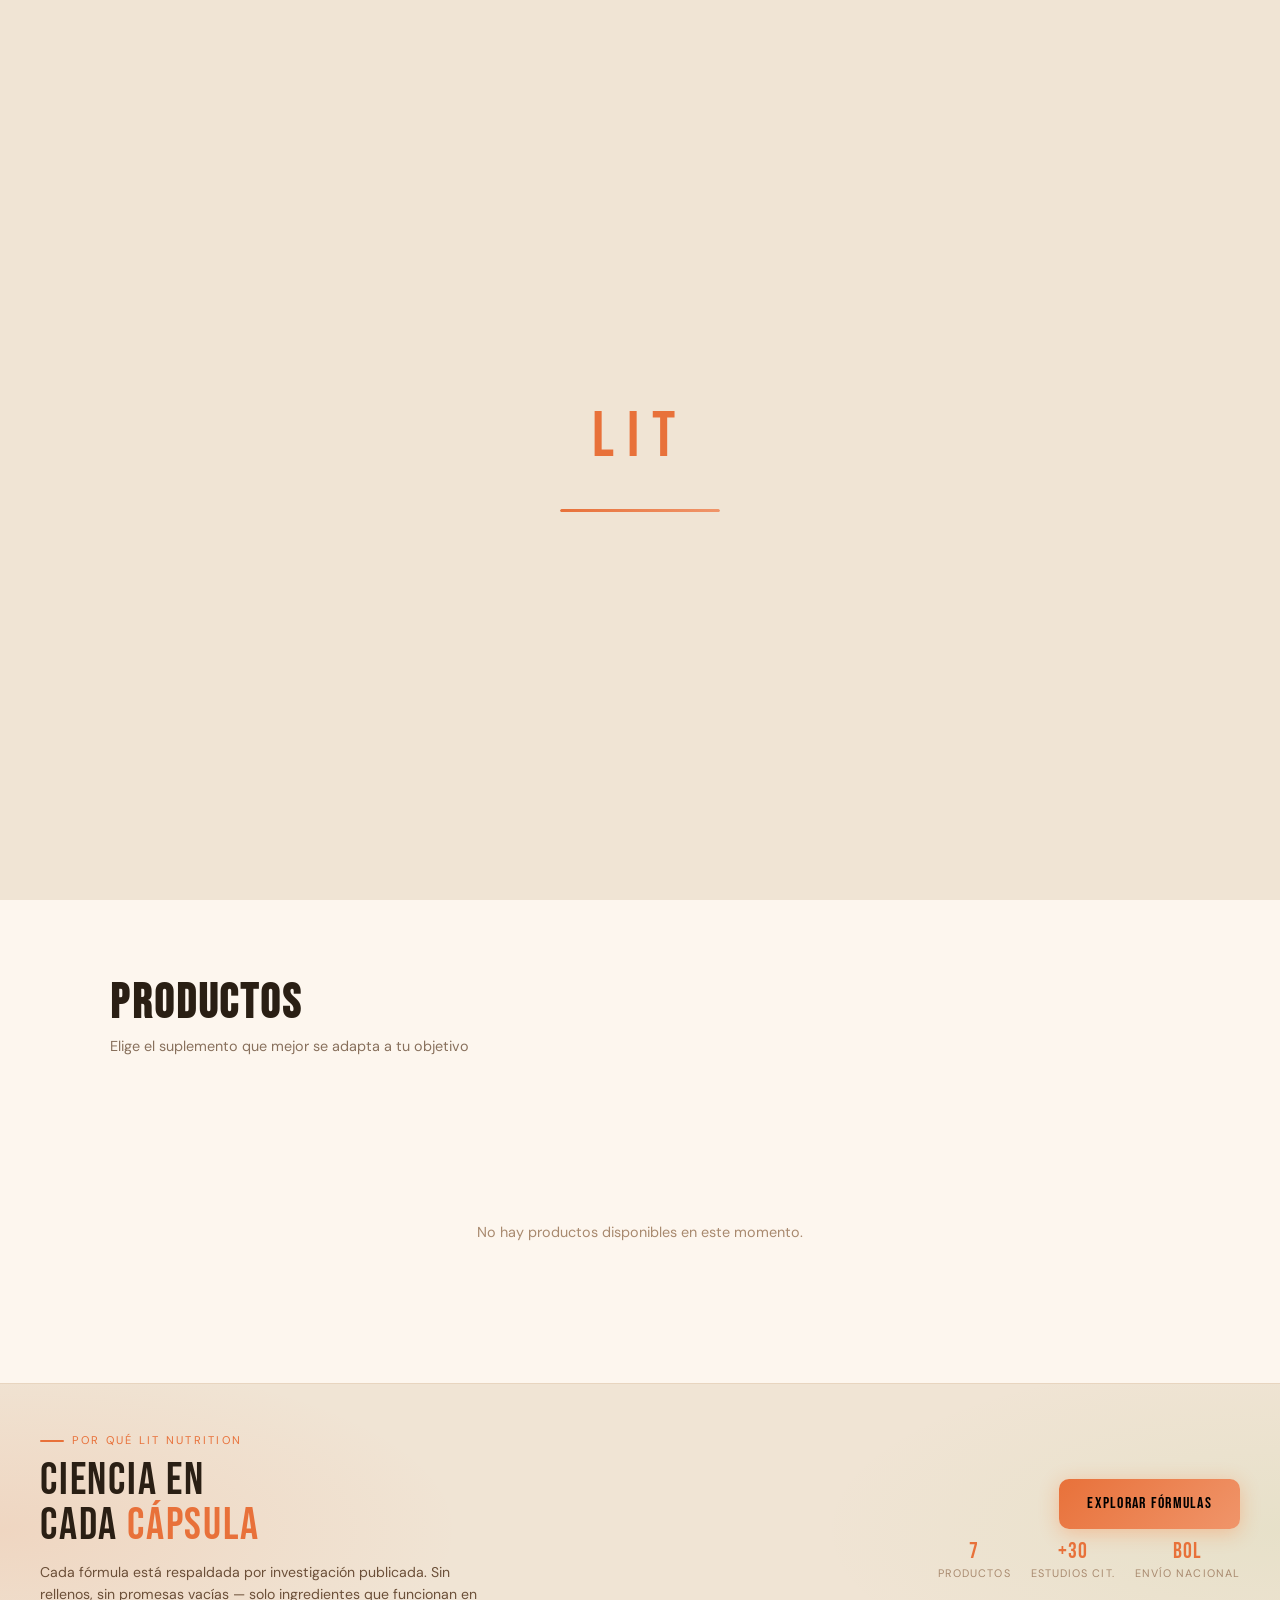
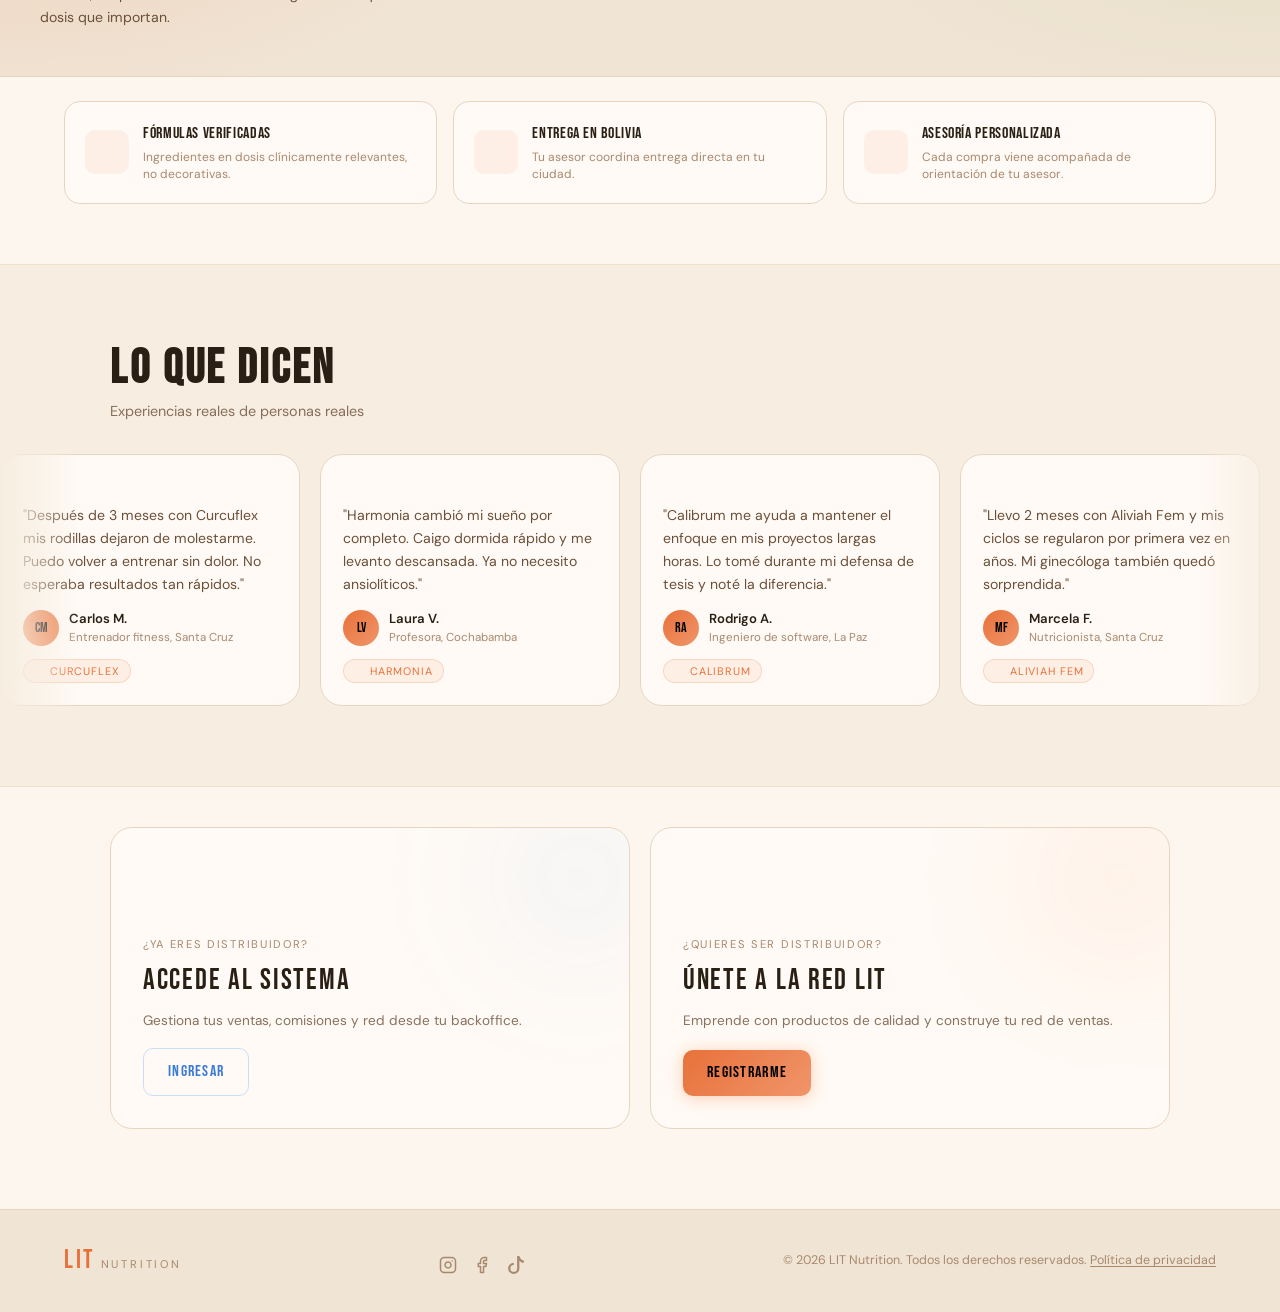
==== commit d07ce329: "update pages" ====
--- a/index.html
+++ b/index.html
@@ -4,7 +4,8 @@
   <meta charset="UTF-8">
   <meta name="viewport" content="width=device-width, initial-scale=1.0">
   <meta name="description" content="Descubre los productos LIT Nutrition. Suplementos de alta calidad para potenciar tu rendimiento.">
-  <title>LIT Nutrition: Tienda</title>
+  <link rel="icon" type="image/png" href="public/icon/image/logo.png">
+  <title>Nutrition: Tienda</title>
   <link rel="preconnect" href="https://fonts.googleapis.com">
   <link rel="preconnect" href="https://fonts.gstatic.com" crossorigin>
   <link href="https://fonts.googleapis.com/css2?family=Bebas+Neue&family=DM+Sans:wght@300;400;500;600;700&display=swap" rel="stylesheet">
@@ -43,7 +44,7 @@
         </p>
         <div class="hero-actions">
           <a href="#catalogo" class="btn-hero-primary">Ver catálogo</a>
-          <a href="/faq" class="btn-hero-secondary" id="hero-faq-link">Preguntas frecuentes</a>
+          <a href="/faq.html" class="btn-hero-secondary" id="hero-faq-link">Preguntas frecuentes</a>
         </div>
       </div>
 
--- a/css/style.css
+++ b/css/style.css
@@ -193,6 +193,40 @@
   box-shadow: 0 2px 12px rgba(255,107,26,0.3);
 }
 .header-cta:hover { opacity: 0.9; transform: translateY(-1px); }
+
+/* Nav inter-página en el header */
+.header-nav {
+  display: flex;
+  align-items: center;
+  gap: 4px;
+  margin-right: auto;
+  margin-left: 20px;
+}
+
+.header-nav-link {
+  font-size: 0.85rem;
+  font-weight: 500;
+  color: var(--text-2);
+  padding: 6px 14px;
+  border-radius: var(--radius);
+  transition: color 0.15s, background 0.15s;
+  letter-spacing: 0.02em;
+}
+
+.header-nav-link:hover {
+  color: var(--accent);
+  background: var(--accent-sub);
+}
+
+.header-nav-link.active {
+  color: var(--accent);
+  background: var(--accent-sub);
+}
+
+/* Bottom nav — solo visible en mobile */
+.mobile-bottom-nav {
+  display: none;
+}
 
 /* Hero */
 .hero {
@@ -1386,7 +1420,8 @@
 
 /* Responsive */ 
 @media (max-width: 768px) {
-  .header-inner { padding: 0 16px; }
+  .section-inner { width: calc(100% - 32px); }
+  .header-inner { width: calc(100% - 32px); padding: 0; }
   .header-brand-name span { display: none; }
   .seller-pill { display: none !important; }
   .header-cta { padding: 7px 14px; font-size: 0.85rem; }
@@ -1415,6 +1450,44 @@
   .pd-name { font-size: 2rem; }
   .pd-benefit-card { flex: 0 0 calc(100% - 20px); }
   .pd-tabs { width: 100%; overflow-x: auto; }
+
+  .header-nav { display: none; }
+
+  .mobile-bottom-nav {
+    display: flex;
+    align-items: center;
+    justify-content: center;
+    gap: 8px;
+    position: fixed;
+    bottom: 0; left: 0; right: 0;
+    z-index: 100;
+    padding: 10px 16px;
+    padding-bottom: max(10px, env(safe-area-inset-bottom));
+    background: rgba(253,246,238,0.88);
+    backdrop-filter: blur(16px) saturate(1.4);
+    -webkit-backdrop-filter: blur(16px) saturate(1.4);
+    border-top: 1px solid rgba(255,255,255,0.08);
+  }
+  .mbn-link {
+    display: flex;
+    flex-direction: column;
+    align-items: center;
+    gap: 3px;
+    padding: 6px 20px;
+    border-radius: var(--radius);
+    font-size: 0.68rem;
+    font-weight: 500;
+    color: var(--text-2);
+    letter-spacing: 0.04em;
+    transition: color 0.15s, background 0.15s;
+    text-decoration: none;
+  }
+  .mbn-link svg { width: 20px; height: 20px; }
+  .mbn-link.active { color: var(--accent); background: var(--accent-sub); }
+  .mbn-link:hover { color: var(--accent); }
+
+  body { padding-bottom: 80px; }
+  .site-footer { margin-bottom: 0; }
 }
 
 @media (max-width: 420px) {
@@ -1804,35 +1877,6 @@
   vertical-align: middle;
 }
 @keyframes spin { to { transform: rotate(360deg); } }
-
-/* Nav inter-página en el header */
-.header-nav {
-  display: flex;
-  align-items: center;
-  gap: 4px;
-  margin-right: auto;
-  margin-left: 20px;
-}
-
-.header-nav-link {
-  font-size: 0.85rem;
-  font-weight: 500;
-  color: var(--text-2);
-  padding: 6px 14px;
-  border-radius: var(--radius);
-  transition: color 0.15s, background 0.15s;
-  letter-spacing: 0.02em;
-}
-
-.header-nav-link:hover {
-  color: var(--accent);
-  background: var(--accent-sub);
-}
-
-.header-nav-link.active {
-  color: var(--accent);
-  background: var(--accent-sub);
-}
 
 /* Sección testimonios */
 .testimonials-section {
@@ -2382,7 +2426,6 @@
   .ad-mini-banners { grid-template-columns: 1fr; }
   .ad-banner-full-inner { flex-direction: column; align-items: flex-start; }
   .ad-banner-cta { align-items: flex-start; }
-  .header-nav { display: none; } /* En mobile se oculta, hay link en footer */
 }
 
 /* Video de fondo */
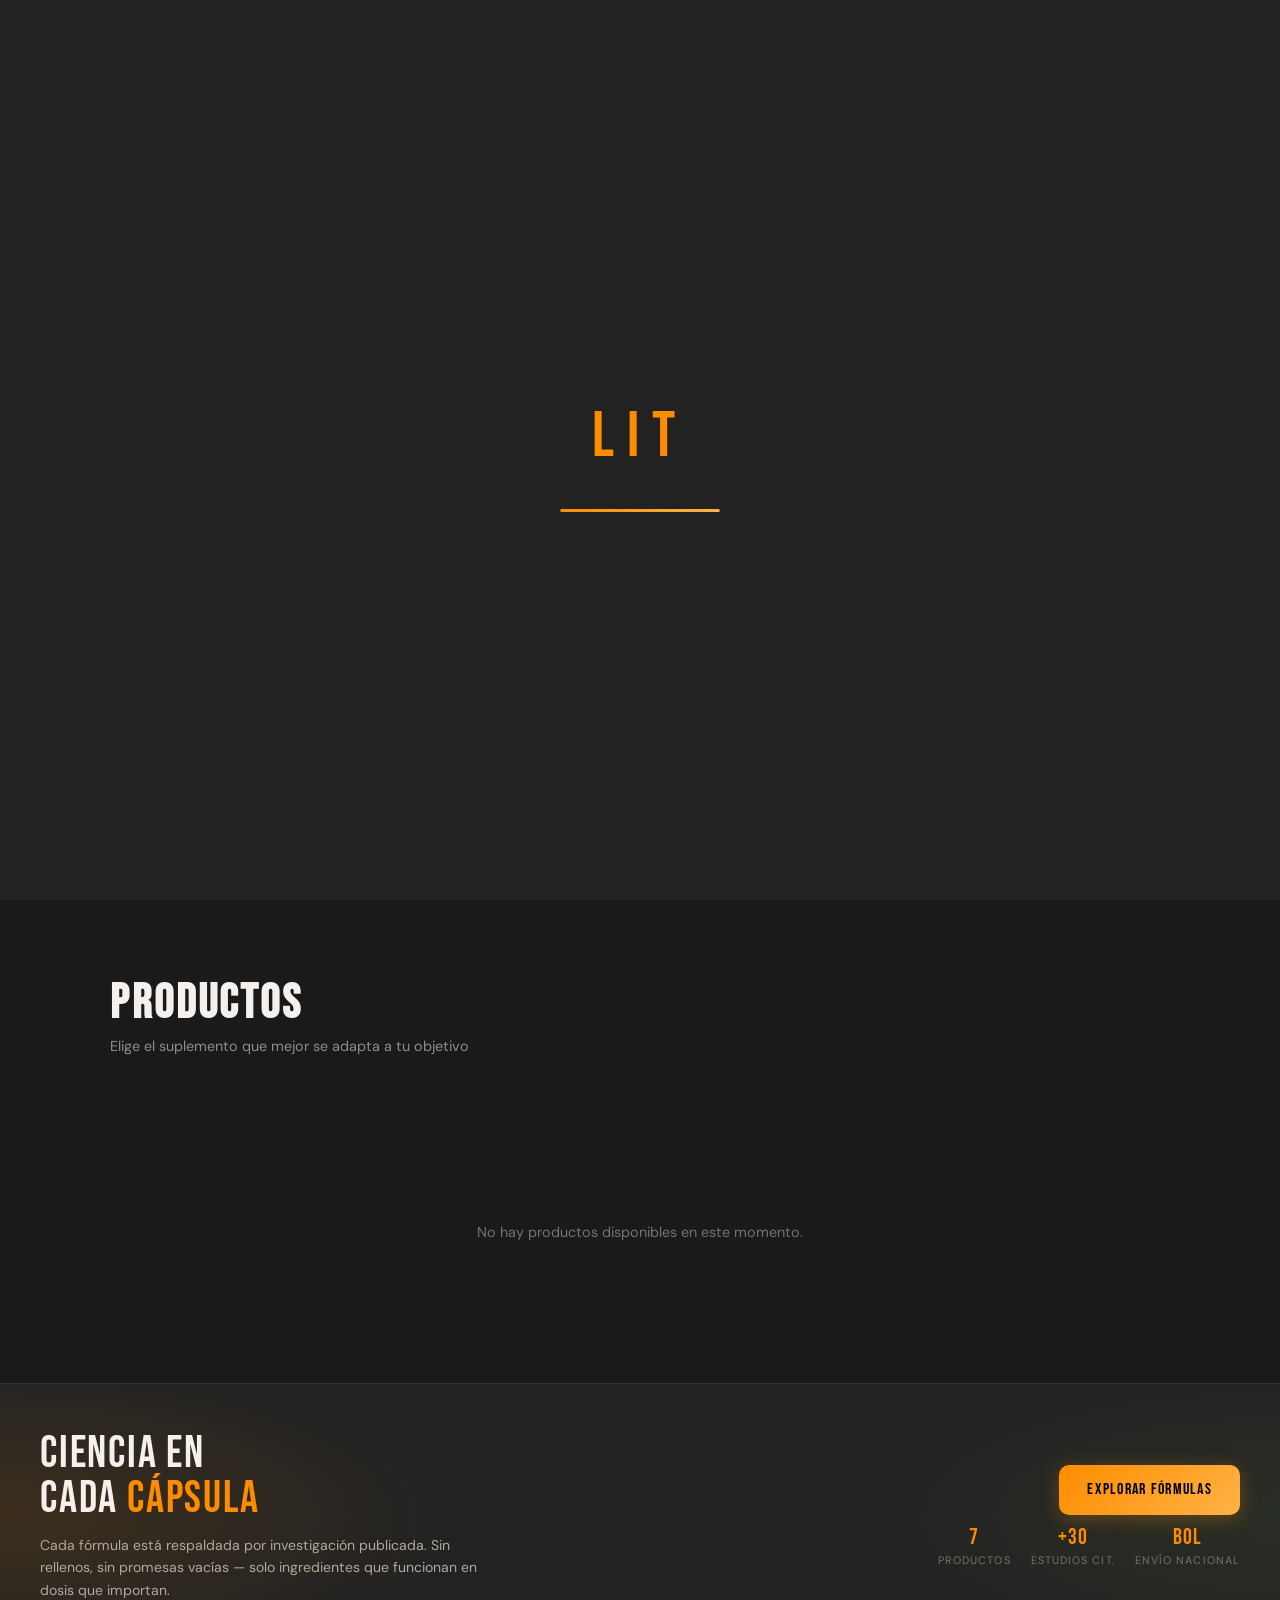
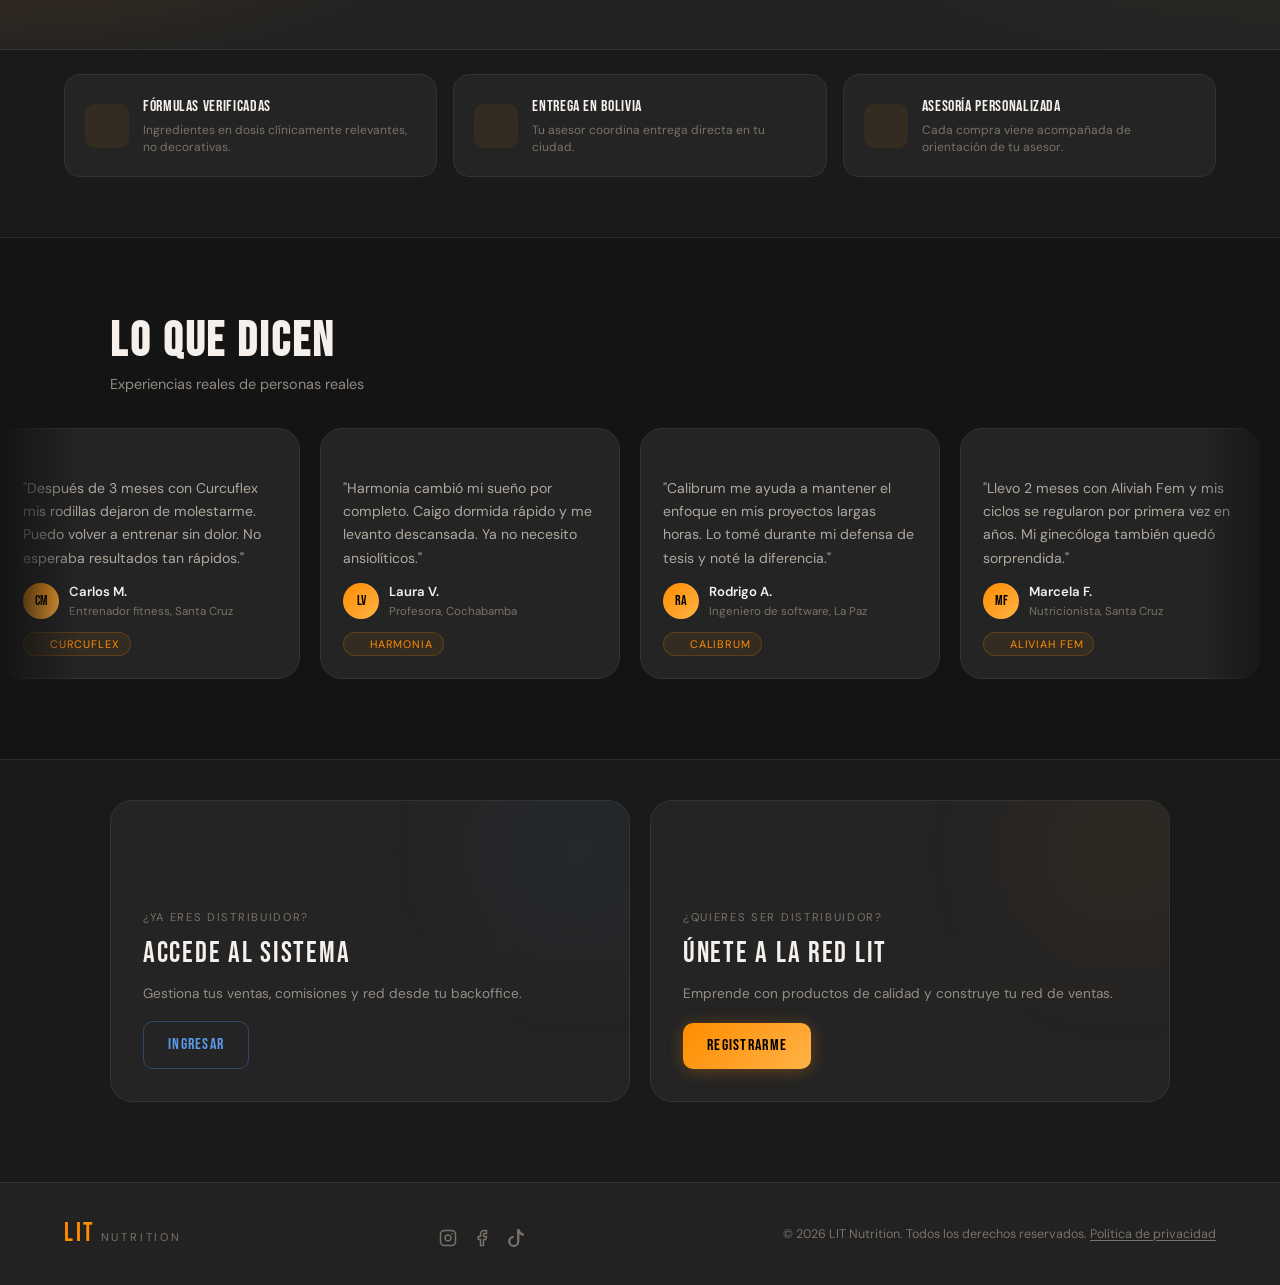
==== commit e45b1aae: "update pages" ====
--- a/index.html
+++ b/index.html
@@ -6,6 +6,8 @@
   <meta name="description" content="Descubre los productos LIT Nutrition. Suplementos de alta calidad para potenciar tu rendimiento.">
   <link rel="icon" type="image/png" href="public/icon/image/logo.png">
   <title>Nutrition: Tienda</title>
+  <link rel="preload" as="image" href="public/hero/image/woman_runner.jpeg" fetchpriority="high">
+  <link rel="preload" as="image" href="public/icon/image/logo.png">
   <link rel="preconnect" href="https://fonts.googleapis.com">
   <link rel="preconnect" href="https://fonts.gstatic.com" crossorigin>
   <link href="https://fonts.googleapis.com/css2?family=Bebas+Neue&family=DM+Sans:wght@300;400;500;600;700&display=swap" rel="stylesheet">
@@ -17,6 +19,13 @@
     <div class="loader-logo">LIT</div>
     <div class="loader-bar"><div class="loader-fill"></div></div>
   </div>
+  <script>
+    if (sessionStorage.getItem('lit-loaded')) {
+      document.getElementById('app-loader')?.classList.add('hidden');
+    } else {
+      sessionStorage.setItem('lit-loaded', '1');
+    }
+  </script>
 
   <section class="hero" id="hero">
     <div class="hero-bg">
@@ -96,7 +105,6 @@
       <div class="ad-banner-full-glow"></div>
       <div class="ad-banner-full-inner">
         <div class="ad-banner-copy">
-          <div class="ad-banner-eyebrow">Por qué LIT Nutrition</div>
           <div class="ad-banner-headline">
             CIENCIA EN<br>
             CADA <span class="hl-accent">CÁPSULA</span>
@@ -362,12 +370,6 @@
     </div>
   </section>
 
-  <div class="product-page" id="product-page">
-    <div class="product-page-inner" id="product-page-content">
-
-    </div>
-  </div>
-
   <div class="modal-overlay" id="buy-modal">
     <div class="modal-box">
       <button class="modal-close" id="buy-modal-close"><i data-lucide="x"></i></button>
--- a/css/style.css
+++ b/css/style.css
@@ -6,28 +6,31 @@
 
 /* Variables */
 :root {
-  --bg:           #fdf6ee;
-  --bg-2:         #f7ede0;
-  --bg-3:         #f0e4d4;
-  --bg-card:      #fffaf5;
-  --bg-hover:     #fdeede;
-
-  --border:       #e8d5bf;
-  --border-lite:  #f0e0cc;
-
-  --accent:       #e8713a;
-  --accent-dim:   #c95e28;
-  --accent-glow:  rgba(232,113,58,0.22);
-  --accent-sub:   rgba(232,113,58,0.08);
+  --bg:           #1a1a1a;
+  --bg-2:         #141414;
+  --bg-3:         #222222;
+  --bg-card:      #242424;
+  --bg-hover:     #2a2a2a;
+
+  --border:       #333333;
+  --border-lite:  #2a2a2a;
+
+  --accent:       #ff8c00;
+  --accent-dim:   #cc7000;
+  --accent-glow:  rgba(255,140,0,0.22);
+  --accent-sub:   rgba(255,140,0,0.08);
   --lime:         #7ab648;
   --lime-sub:     rgba(122,182,72,0.10);
   --red:          #d94f4f;
-  --blue:         #3a7bd5;
-
-  --text-giant:   #fffaf5;
-  --text:         #2a1f14;
-  --text-2:       #6b4f38;
-  --text-3:       #a8896e;
+  --blue:         #5a9be6;
+
+  --text-giant:   #f5f0eb;
+  --text:         #f5f0eb;
+  --text-2:       #b0a89e;
+  --text-3:       #7a7268;
+
+  --low-stock:    #ffb347;
+  --low-stock-sub:rgba(255,179,71,0.12);
 
   --font-display: 'Bebas Neue', sans-serif;
   --font-body:    'DM Sans', sans-serif;
@@ -35,10 +38,10 @@
   --radius:       10px;
   --radius-lg:    16px;
   --radius-xl:    22px;
-  --shadow:       0 8px 40px rgba(100,60,20,0.12);
-  --shadow-card:  0 4px 24px rgba(100,60,20,0.08);
-
-  --grad-accent:  linear-gradient(135deg, #e8713a 0%, #f0956a 100%);
+  --shadow:       0 8px 40px rgba(0,0,0,0.4);
+  --shadow-card:  0 4px 24px rgba(0,0,0,0.3);
+
+  --grad-accent:  linear-gradient(135deg, #ff8c00 0%, #ffb347 100%);
   --grad-lime:    linear-gradient(135deg, #7ab648 0%, #5f9932 100%);
   --max-w:        1200px;
   --header-h:     64px;
@@ -112,12 +115,12 @@
   top: 0; left: 0; right: 0;
   z-index: 100;
   height: var(--header-h);
-  background: rgba(253,246,238,0.65);
+  background: rgba(26,26,26,0.65);
   border-bottom: 1px solid rgba(255,255,255,0.08);
   transition: background 0.3s;
 }
 .site-header.scrolled {
-  background: rgba(253,246,238,0.92);
+  background: rgba(26,26,26,0.92);
   border-bottom-color: var(--border);
 }
 .header-inner {
@@ -190,7 +193,7 @@
   border-radius: var(--radius);
   transition: opacity 0.15s, transform 0.15s;
   flex-shrink: 0;
-  box-shadow: 0 2px 12px rgba(255,107,26,0.3);
+  box-shadow: 0 2px 12px rgba(255,140,0,0.3);
 }
 .header-cta:hover { opacity: 0.9; transform: translateY(-1px); }
 
@@ -254,7 +257,7 @@
 .hero-glow-1 {
   width: 600px; height: 600px;
   top: -200px; right: -100px;
-  background: radial-gradient(circle, rgba(255,107,26,0.18) 0%, transparent 70%);
+  background: radial-gradient(circle, rgba(255,140,0,0.18) 0%, transparent 70%);
 }
 .hero-glow-2 {
   width: 500px; height: 500px;
@@ -265,8 +268,8 @@
   position: absolute;
   inset: 0;
   background-image:
-    linear-gradient(rgba(255,107,26,0.03) 1px, transparent 1px),
-    linear-gradient(90deg, rgba(255,107,26,0.03) 1px, transparent 1px);
+    linear-gradient(rgba(255,140,0,0.03) 1px, transparent 1px),
+    linear-gradient(90deg, rgba(255,140,0,0.03) 1px, transparent 1px);
   background-size: 60px 60px;
   mask-image: radial-gradient(ellipse 80% 80% at 50% 50%, black 0%, transparent 100%);
 }
@@ -384,10 +387,10 @@
   letter-spacing: 0.08em;
   padding: 13px 32px;
   border-radius: var(--radius);
-  box-shadow: 0 4px 20px rgba(255,107,26,0.35);
+  box-shadow: 0 4px 20px rgba(255,140,0,0.35);
   transition: transform 0.15s, box-shadow 0.15s;
 }
-.btn-hero-primary:hover { transform: translateY(-2px); box-shadow: 0 6px 28px rgba(255,107,26,0.45); }
+.btn-hero-primary:hover { transform: translateY(-2px); box-shadow: 0 6px 28px rgba(255,140,0,0.45); }
 .btn-hero-secondary {
   background: transparent;
   color: var(--text-2);
@@ -514,7 +517,7 @@
 .prod-card:hover {
   border-color: var(--accent);
   transform: translateY(-3px);
-  box-shadow: 0 8px 32px rgba(255,107,26,0.14);
+  box-shadow: 0 8px 32px rgba(255,140,0,0.14);
 }
 
 .prod-card-image {
@@ -590,32 +593,51 @@
   transition: background 0.15s, transform 0.1s;
   white-space: nowrap;
 }
-.prod-buy-btn:hover  { background: #e05510; }
+.prod-buy-btn:hover  { background: #e67e00; }
 .prod-buy-btn:active { transform: scale(0.96); }
 
-.prod-card-footer {
-  padding: 12px 18px;
-  border-top: 1px solid var(--border);
-}
-.prod-detail-btn {
-  width: 100%;
+/* Overlay "Ver detalles" en imagen */
+.prod-card-overlay {
+  position: absolute;
+  inset: 0;
   display: flex;
   align-items: center;
   justify-content: center;
+  background: rgba(0,0,0,0.35);
+  opacity: 0;
+  transition: opacity 0.25s ease;
+  pointer-events: none;
+}
+.prod-card:hover .prod-card-overlay {
+  opacity: 1;
+}
+.prod-detail-overlay {
+  display: inline-flex;
+  align-items: center;
   gap: 6px;
-  background: transparent;
-  color: var(--text-3);
-  border: none;
-  font-family: var(--font-body);
+  background: rgba(20,20,20,0.88);
+  color: #fff;
+  font-family: var(--font-display);
   font-size: 0.82rem;
-  font-weight: 500;
-  cursor: pointer;
-  padding: 6px;
-  border-radius: 6px;
-  transition: color 0.15s, background 0.15s;
-  letter-spacing: 0.02em;
-}
-.prod-detail-btn:hover { color: var(--accent); background: var(--accent-sub); }
+  font-weight: 600;
+  letter-spacing: 0.04em;
+  padding: 8px 18px;
+  border-radius: 24px;
+  backdrop-filter: blur(6px);
+  -webkit-backdrop-filter: blur(6px);
+  transition: background 0.15s, transform 0.15s;
+  pointer-events: auto;
+}
+.prod-card:hover .prod-detail-overlay:hover {
+  background: var(--accent);
+  color: #1a1a1a;
+  transform: scale(1.04);
+}
+
+/* Mobile: overlay siempre visible (no hay hover en touch) */
+@media (hover: none) {
+  .prod-card-overlay { opacity: 1; }
+}
 
 /* Skeleton */
 .skeleton-card {
@@ -672,7 +694,7 @@
   opacity: 0.5;
 }
 .banner-login .banner-glow    { background: radial-gradient(circle, rgba(74,158,255,0.15) 0%, transparent 70%); }
-.banner-register .banner-glow { background: radial-gradient(circle, rgba(255,107,26,0.18) 0%, transparent 70%); }
+.banner-register .banner-glow { background: radial-gradient(circle, rgba(255,140,0,0.18) 0%, transparent 70%); }
 
 .banner-icon { font-size: 2.5rem; }
 .banner-body { flex: 1; }
@@ -708,7 +730,7 @@
   width: fit-content;
 }
 .banner-btn:hover { opacity: 0.88; transform: translateY(-1px); }
-.banner-btn-primary  { background: var(--grad-accent); color: #000; box-shadow: 0 2px 16px rgba(255,107,26,0.3); }
+.banner-btn-primary  { background: var(--grad-accent); color: #000; box-shadow: 0 2px 16px rgba(255,140,0,0.3); }
 .banner-btn-secondary {
   background: transparent;
   color: var(--blue);
@@ -851,6 +873,11 @@
   font-size: 1.15rem;
   font-weight: 700;
   color: var(--accent);
+}
+.bm-low-stock {
+  font-size: 0.72rem;
+  color: var(--low-stock);
+  margin-top: 3px;
 }
 .bm-divider {
   border: none;
@@ -947,7 +974,7 @@
   position: sticky;
   top: 0;
   z-index: 10;
-  background: rgba(253,246,238,0.92);
+  background: rgba(26,26,26,0.92);
   backdrop-filter: blur(12px);
   -webkit-backdrop-filter: blur(12px);
   border-bottom: 1px solid var(--border);
@@ -974,6 +1001,29 @@
 }
 .pd-back-btn:hover { color: var(--accent); background: var(--accent-sub); }
 
+.pd-back-btn-floating {
+  position: absolute;
+  top: 16px;
+  left: 16px;
+  z-index: 5;
+  display: inline-flex;
+  align-items: center;
+  gap: 6px;
+  background: rgba(20,20,20,0.75);
+  backdrop-filter: blur(6px);
+  -webkit-backdrop-filter: blur(6px);
+  color: #fff;
+  border: none;
+  border-radius: 24px;
+  padding: 8px 16px;
+  font-family: var(--font-body);
+  font-size: 0.82rem;
+  font-weight: 600;
+  cursor: pointer;
+  transition: background 0.15s;
+}
+.pd-back-btn-floating:hover { background: rgba(20,20,20,0.92); }
+
 .pd-seller-mini {
   display: flex;
   align-items: center;
@@ -1093,7 +1143,7 @@
   cursor: pointer;
   white-space: nowrap;
   transition: opacity 0.15s, transform 0.15s;
-  box-shadow: 0 3px 16px rgba(255,107,26,0.3);
+  box-shadow: 0 3px 16px rgba(255,140,0,0.3);
 }
 .pd-buy-btn:hover { opacity: 0.9; transform: translateY(-1px); }
 
@@ -1357,7 +1407,7 @@
   font-size: 1.15rem;
   letter-spacing: 0.08em;
   cursor: pointer;
-  box-shadow: 0 4px 24px rgba(255,107,26,0.35);
+  box-shadow: 0 4px 24px rgba(255,140,0,0.35);
   transition: opacity 0.15s, transform 0.15s;
 }
 .pd-buy-btn-full:hover { opacity: 0.9; transform: translateY(-1px); }
@@ -1463,7 +1513,7 @@
     z-index: 100;
     padding: 10px 16px;
     padding-bottom: max(10px, env(safe-area-inset-bottom));
-    background: rgba(253,246,238,0.88);
+    background: rgba(26,26,26,0.88);
     backdrop-filter: blur(16px) saturate(1.4);
     -webkit-backdrop-filter: blur(16px) saturate(1.4);
     border-top: 1px solid rgba(255,255,255,0.08);
@@ -1522,7 +1572,7 @@
 }
 
 .stock-badge--low {
-  background: rgba(232, 161, 58, 0.92);
+  background: rgba(255, 140, 0, 0.92);
   color: #fff;
 }
 
@@ -1577,9 +1627,9 @@
 }
 
 .pd-stock-chip--low {
-  background: rgba(232, 161, 58, 0.12);
-  color: #c88a28;
-  border: 1px solid rgba(232, 161, 58, 0.3);
+  background: rgba(255, 140, 0, 0.12);
+  color: var(--accent);
+  border: 1px solid rgba(255, 140, 0, 0.3);
 }
 
 .pd-stock-chip--empty {
@@ -1781,7 +1831,7 @@
   font-size: 1rem;
   letter-spacing: 0.06em;
   cursor: pointer;
-  box-shadow: 0 3px 16px rgba(255, 107, 26, 0.3);
+  box-shadow: 0 3px 16px rgba(255,140,0,0.3);
   transition: opacity 0.15s, transform 0.15s;
 }
 .bm-send-btn:hover:not(:disabled) { opacity: 0.9; transform: translateY(-1px); }
@@ -1994,7 +2044,7 @@
   letter-spacing: 0.08em;
   color: var(--accent);
   background: var(--accent-sub);
-  border: 1px solid rgba(232,113,58,0.2);
+  border: 1px solid rgba(255,140,0,0.2);
   border-radius: 20px;
   padding: 3px 10px;
   width: fit-content;
@@ -2022,7 +2072,7 @@
   position: absolute;
   inset: 0;
   background:
-    radial-gradient(ellipse 60% 100% at 0% 50%, rgba(232,113,58,0.12) 0%, transparent 60%),
+    radial-gradient(ellipse 60% 100% at 0% 50%, rgba(255,140,0,0.12) 0%, transparent 60%),
     radial-gradient(ellipse 60% 100% at 100% 50%, rgba(122,182,72,0.08) 0%, transparent 60%);
   pointer-events: none;
 }
@@ -2093,11 +2143,11 @@
   letter-spacing: 0.08em;
   padding: 13px 28px;
   border-radius: var(--radius);
-  box-shadow: 0 4px 20px rgba(255,107,26,0.3);
+  box-shadow: 0 4px 20px rgba(255,140,0,0.3);
   transition: transform 0.15s, box-shadow 0.15s;
   white-space: nowrap;
 }
-.ad-banner-btn-primary:hover { transform: translateY(-2px); box-shadow: 0 6px 28px rgba(255,107,26,0.4); }
+.ad-banner-btn-primary:hover { transform: translateY(-2px); box-shadow: 0 6px 28px rgba(255,140,0,0.4); }
 
 .ad-banner-stats {
   display: flex;
@@ -2183,7 +2233,7 @@
   position: absolute;
   inset: 0;
   background:
-    radial-gradient(ellipse 70% 80% at 50% 0%, rgba(232,113,58,0.1) 0%, transparent 60%);
+    radial-gradient(ellipse 70% 80% at 50% 0%, rgba(255,140,0,0.1) 0%, transparent 60%);
   pointer-events: none;
 }
 .faq-hero-inner {
@@ -2290,8 +2340,8 @@
   transition: border-color 0.2s;
 }
 .faq-item.open {
-  border-color: rgba(232,113,58,0.35);
-  box-shadow: 0 2px 16px rgba(232,113,58,0.08);
+  border-color: rgba(255,140,0,0.35);
+  box-shadow: 0 2px 16px rgba(255,140,0,0.08);
 }
 
 .faq-question {
@@ -2449,7 +2499,7 @@
     to bottom,
     rgba(18, 10, 4, 0.60) 0%,
     rgba(18, 10, 4, 0.45) 50%,
-    rgba(253, 246, 238, 0.85) 100%
+    rgba(26, 26, 26, 0.95) 100%
   );
   z-index: 1;
 }
@@ -2467,12 +2517,12 @@
 }
 
 .hero-eyebrow {
-  color: #f0b07a; /* acento más claro para leer sobre foto */
+  color: #ffb347; /* acento más claro para leer sobre foto */
 }
 
 .hero-title {
   color: #ffffff;
-  text-shadow: 0 2px 20px rgba(218, 119, 119, 0.4);
+  text-shadow: 0 2px 20px rgba(255,140,0,0.4);
 }
 
 /* El gradient-text (TU RENDIMIENTO) se mantiene con el naranja */
@@ -2481,7 +2531,7 @@
   -webkit-background-clip: text;
   background-clip: text;
   color: transparent;
-  filter: drop-shadow(0 2px 8px rgba(232, 113, 58, 0.5));
+  filter: drop-shadow(0 2px 8px rgba(255, 140, 0, 0.5));
 }
 
 .hero-sub {
@@ -2549,7 +2599,7 @@
       to bottom,
       rgba(18, 10, 4, 0.65) 0%,
       rgba(18, 10, 4, 0.50) 50%,
-      rgba(253, 246, 238, 0.90) 100%
+      rgba(26, 26, 26, 0.95) 100%
     );
   }
 }
@@ -2562,7 +2612,7 @@
 .products-grid {
   display: grid;
   grid-template-columns: repeat(4, 1fr);
-  gap: 20px;
+  gap: 50px;
 }
 
 @media (max-width: 900px) {
@@ -2593,7 +2643,7 @@
   position: absolute;
   inset: 0;
   background:
-    radial-gradient(ellipse 70% 80% at 50% 0%, rgba(232,113,58,0.1) 0%, transparent 60%);
+    radial-gradient(ellipse 70% 80% at 50% 0%, rgba(255,140,0,0.1) 0%, transparent 60%);
   pointer-events: none;
 }
 .privacy-hero-inner {
